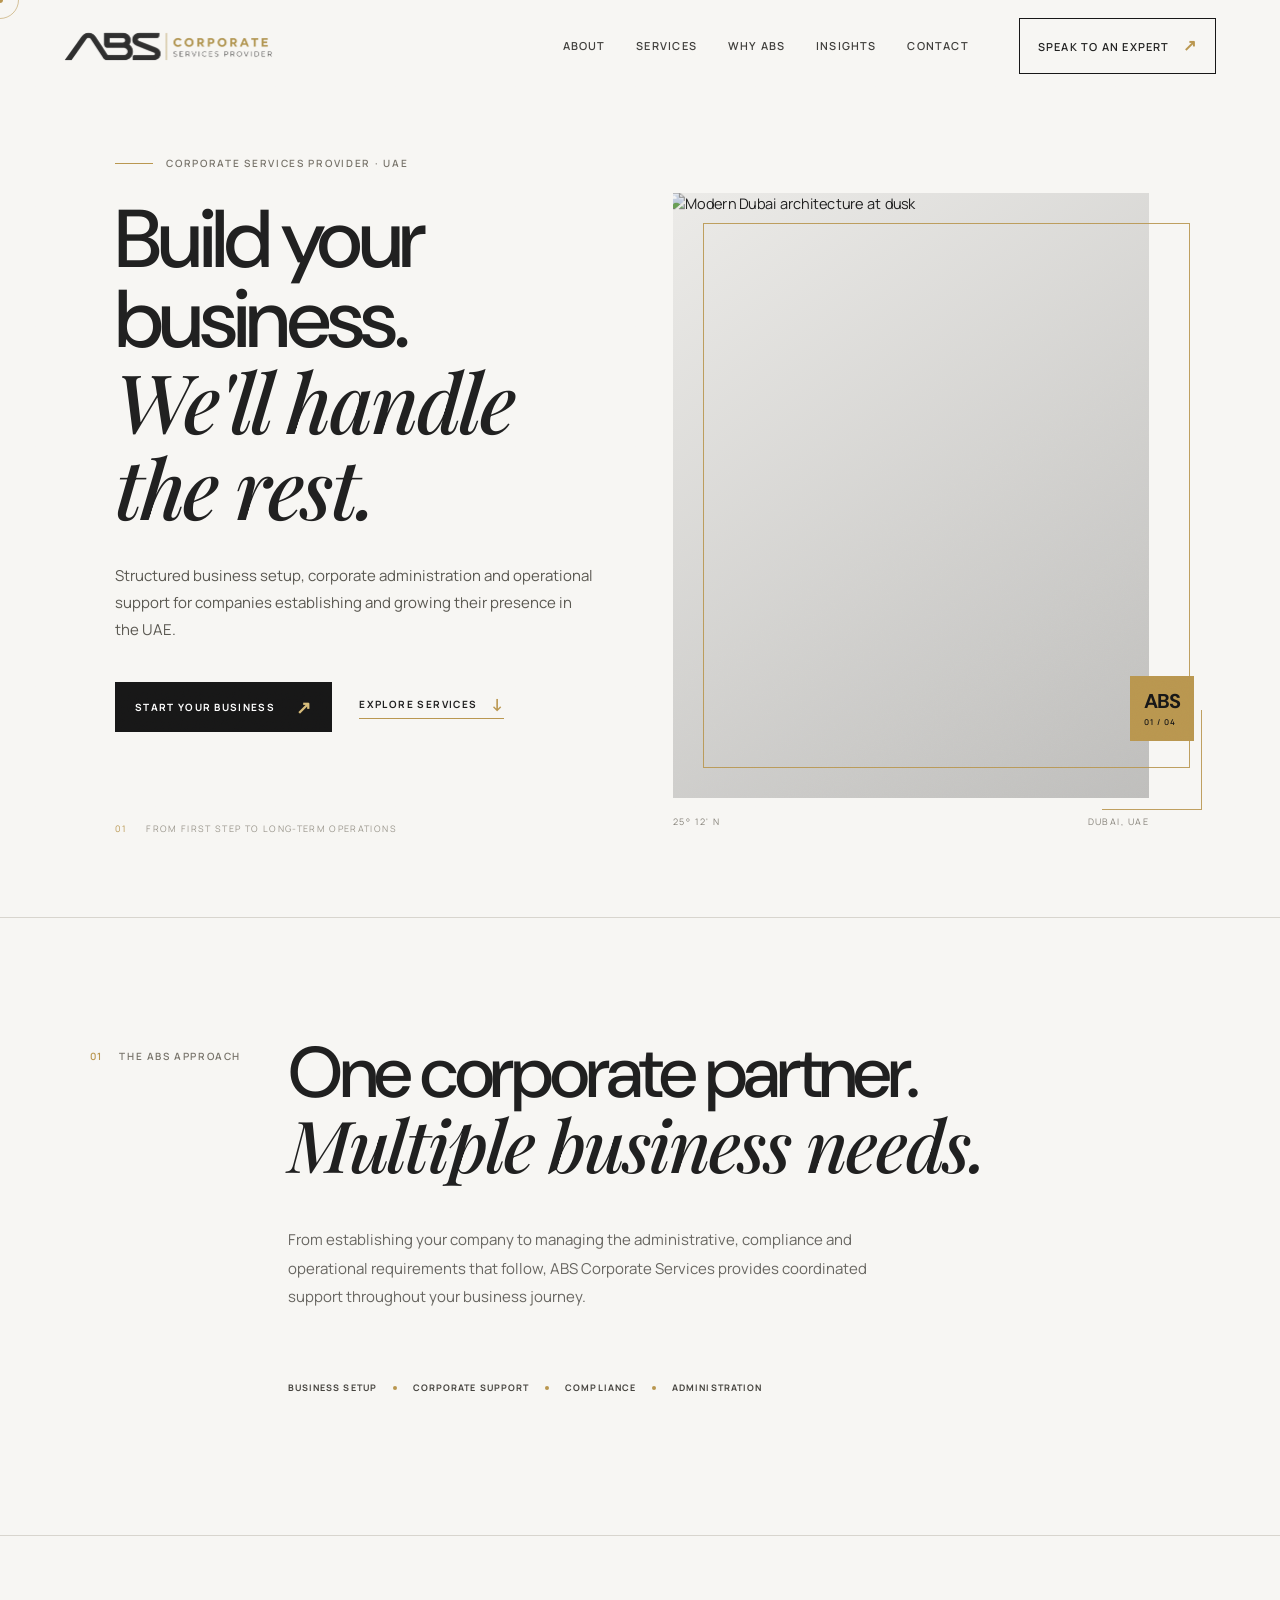
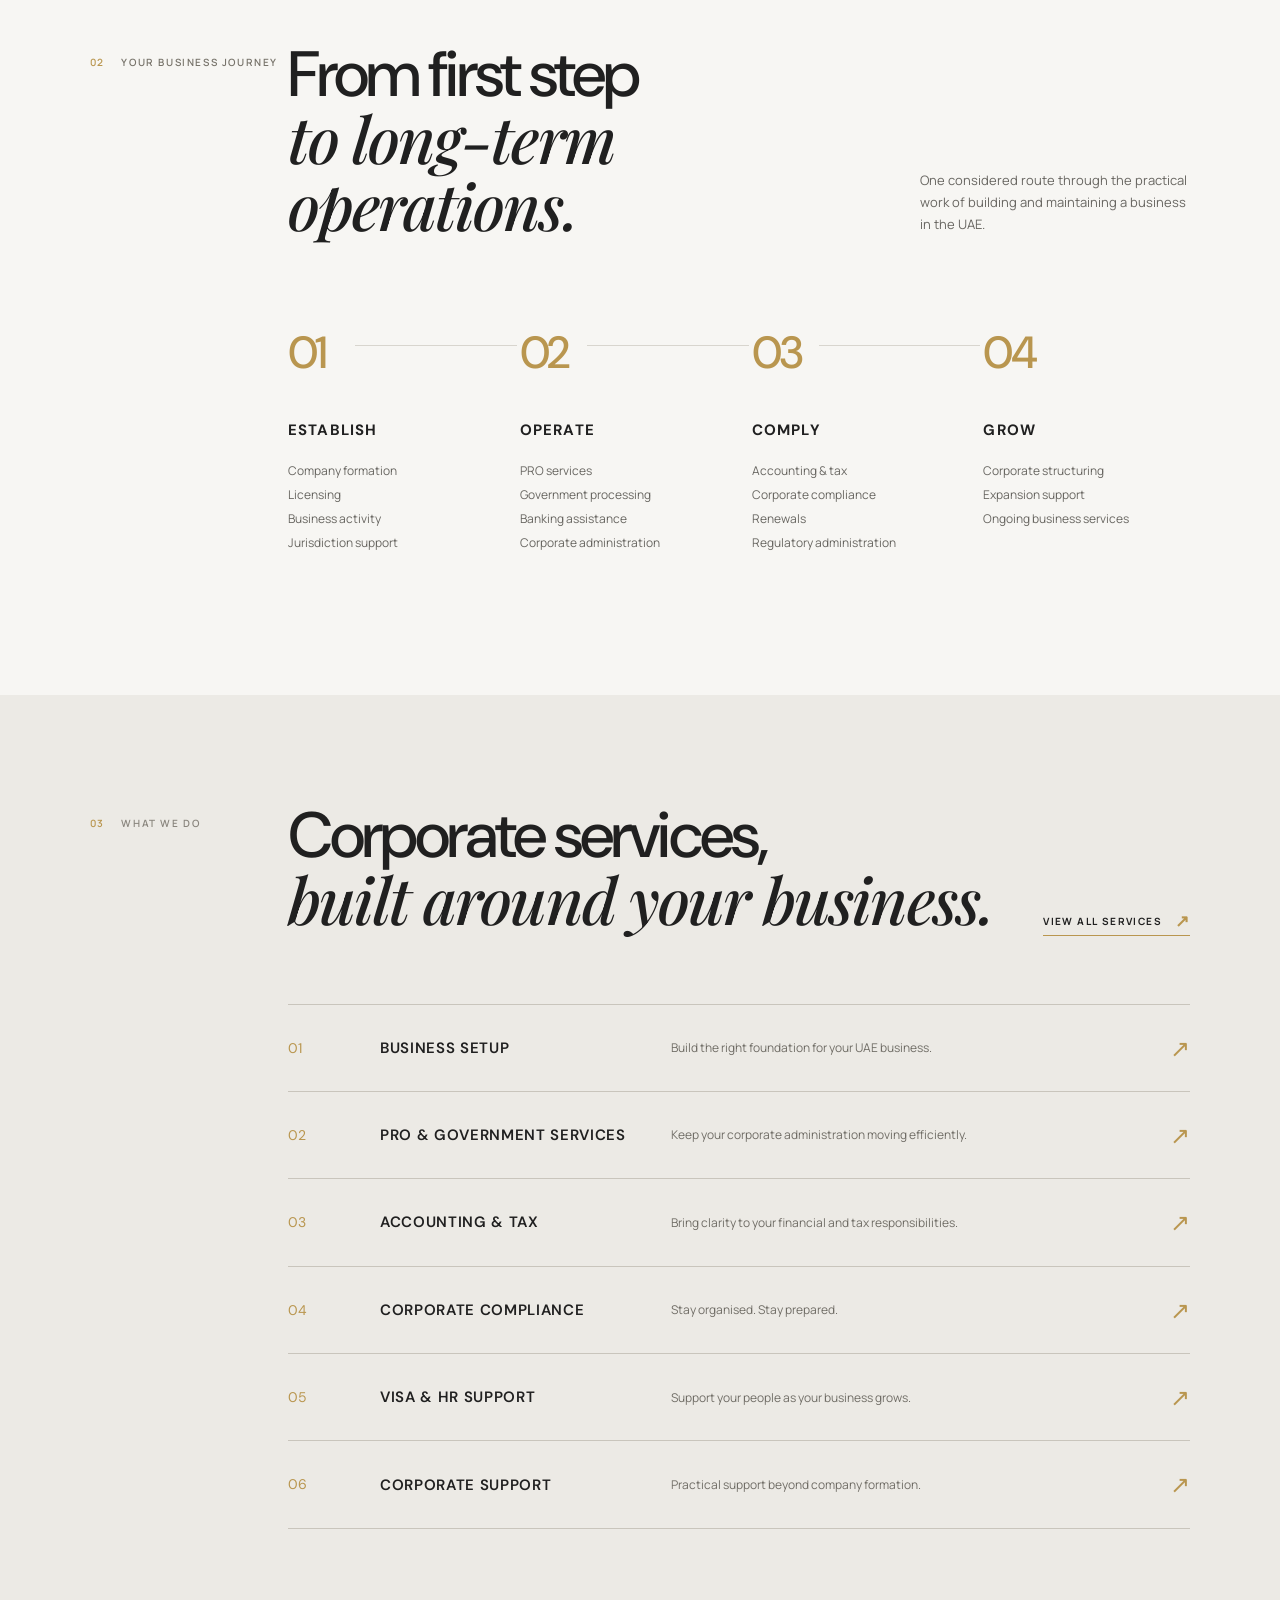
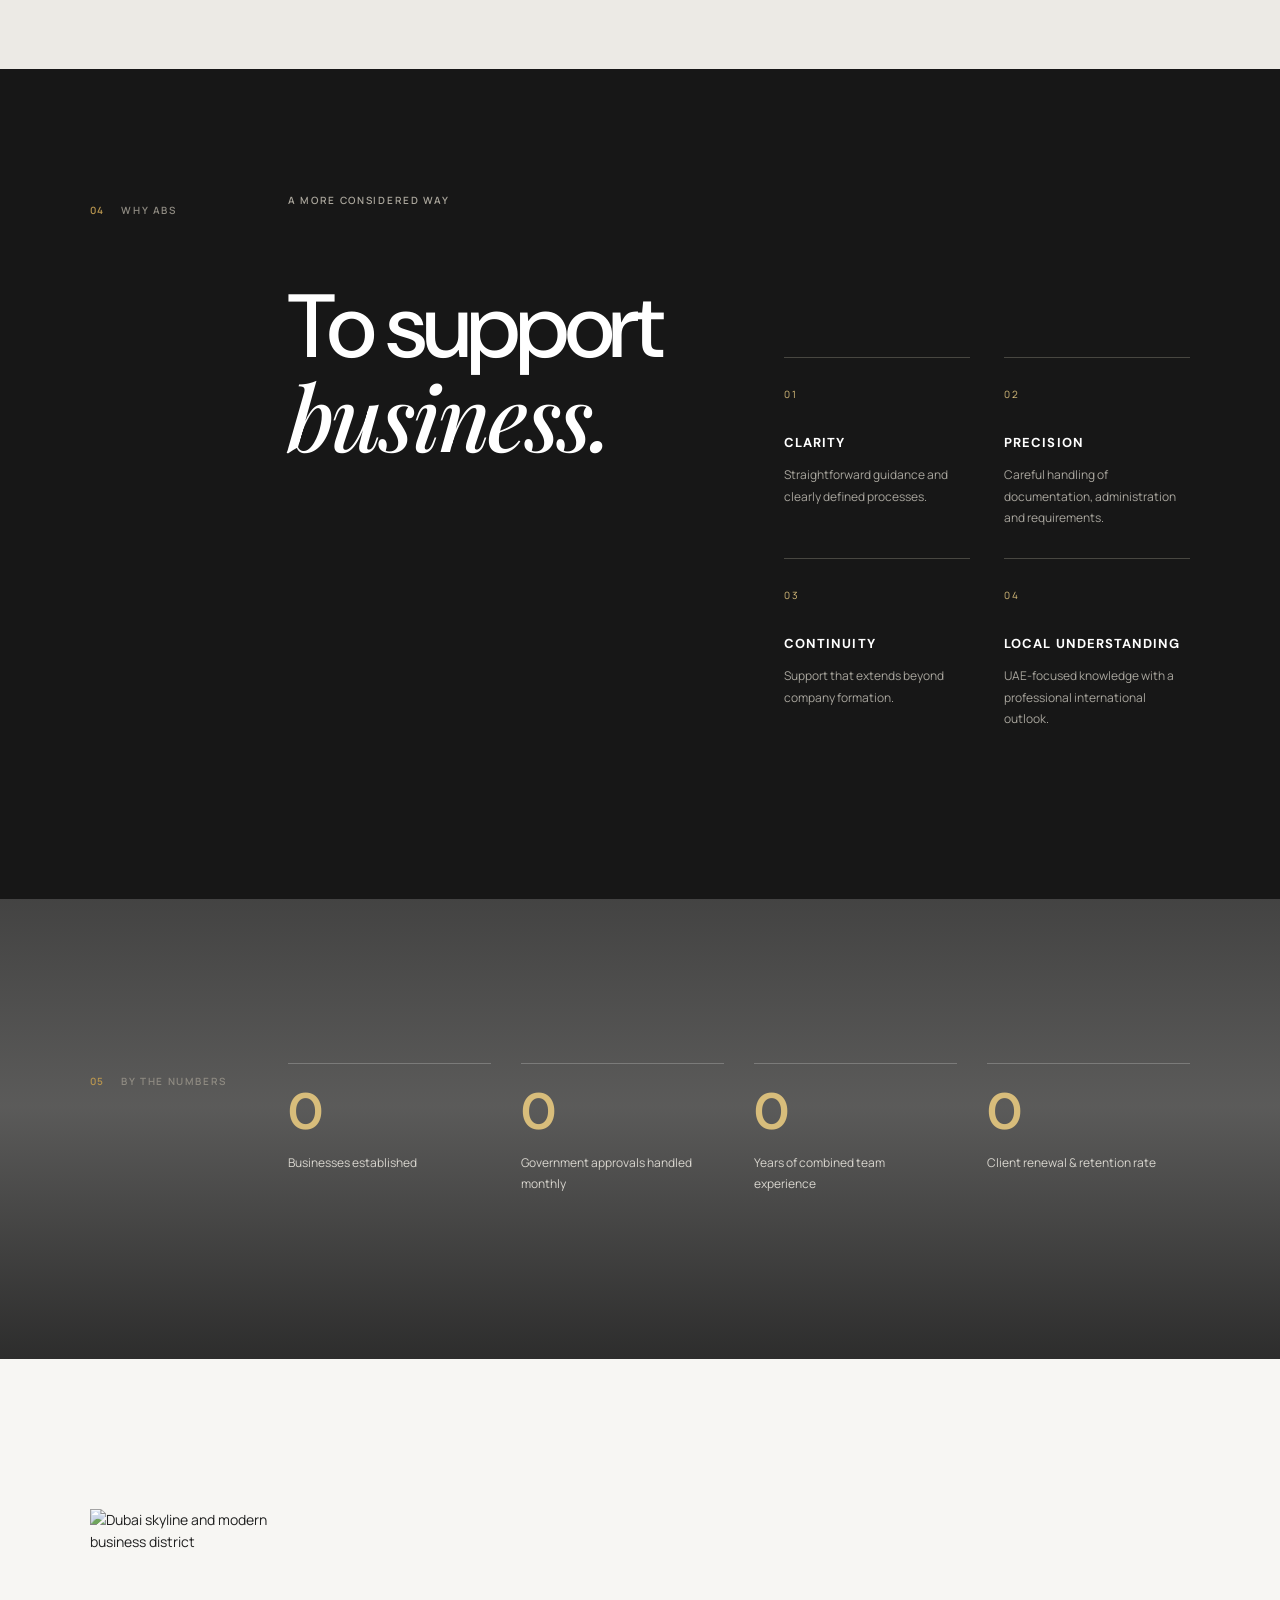
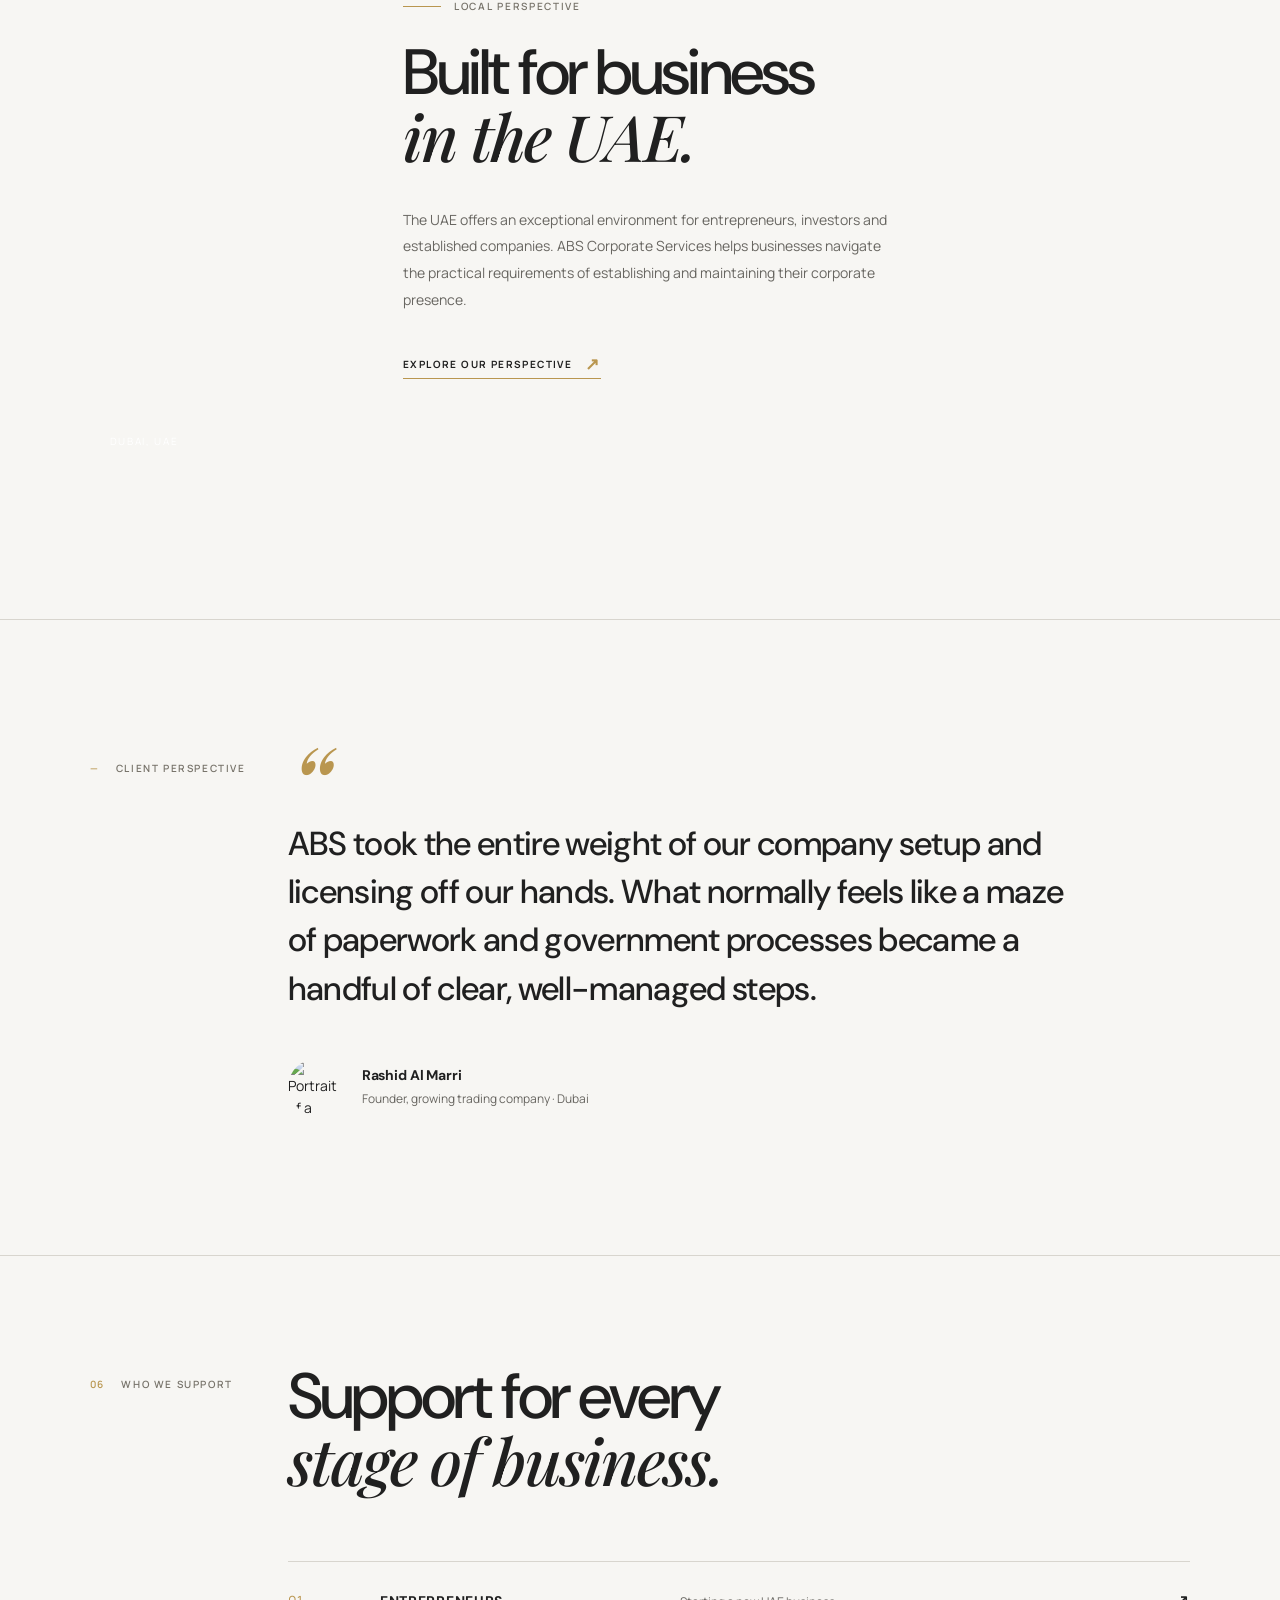
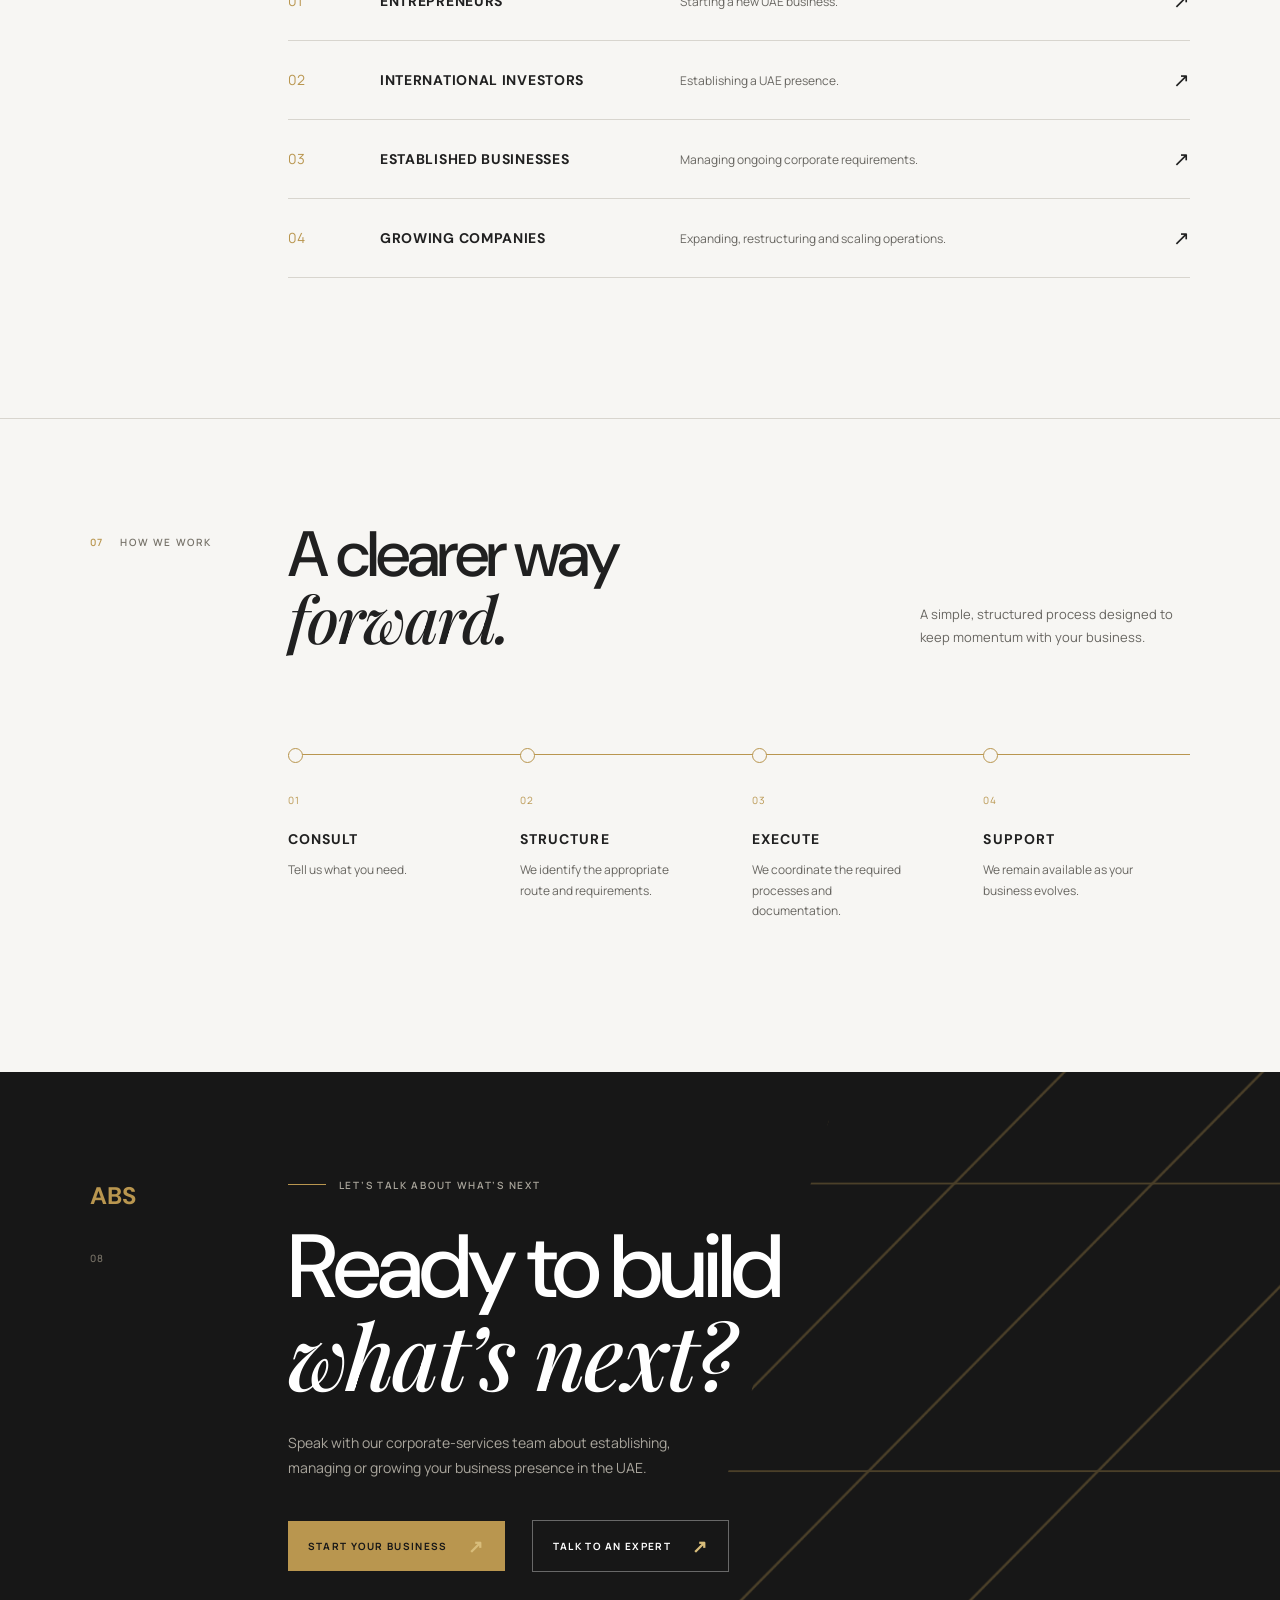
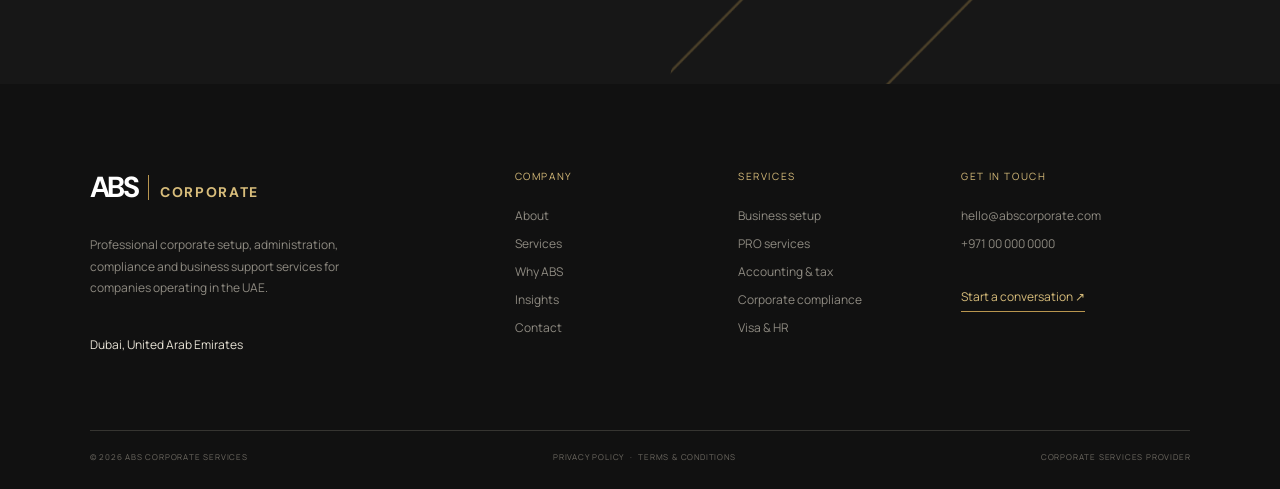
==== index.html @ 228f483f "first commit" ====
<!doctype html>
<html lang="en">
<head>
  <meta charset="UTF-8" />
  <meta name="viewport" content="width=device-width, initial-scale=1.0" />
  <meta name="description" content="ABS Corporate Services provides structured business setup, administration, compliance and operational support for companies in the UAE." />
  <title>ABS Corporate Services | The business behind the business</title>
  <link rel="preconnect" href="https://fonts.googleapis.com" />
  <link rel="preconnect" href="https://fonts.gstatic.com" crossorigin />
  <link href="https://fonts.googleapis.com/css2?family=DM+Sans:wght@400;500;600;700&family=Manrope:wght@400;500;600;700&family=Playfair+Display:ital,wght@0,500;0,600;1,500&display=swap" rel="stylesheet" />
  <link rel="stylesheet" href="style.css" />
</head>
<body>
  <div class="noise-overlay" aria-hidden="true"></div>
  <div class="cursor-dot" aria-hidden="true"></div>
  <div class="cursor-ring" aria-hidden="true"></div>
  <div class="service-preview" aria-hidden="true"><img alt="" /></div>

  <header class="site-header" id="site-header">
    <a class="brand" href="#top" aria-label="ABS Corporate Services home">
      <img src="abslogo.png" alt="ABS Corporate Services" />
    </a>
    <nav class="desktop-nav" aria-label="Main navigation">
      <a href="#about">About</a>
      <a href="#services">Services</a>
      <a href="#why-abs">Why ABS</a>
      <a href="#insights">Insights</a>
      <a href="#contact">Contact</a>
    </nav>
    <a class="header-cta" href="#contact">Speak to an expert <span aria-hidden="true">↗</span></a>
    <button class="menu-toggle" type="button" aria-label="Open menu" aria-expanded="false">
      <span></span><span></span>
    </button>
    <div class="mobile-menu">
      <a href="#about">About</a>
      <a href="#services">Services</a>
      <a href="#why-abs">Why ABS</a>
      <a href="#insights">Insights</a>
      <a href="#contact">Contact</a>
    </div>
  </header>

  <main id="top">
    <section class="hero section-grid">
      <div class="hero-copy reveal-up">
        <p class="eyebrow"><span class="eyebrow-line"></span> Corporate services provider · UAE</p>
        <h1><span class="line"><span class="line-inner">Build your business.</span></span><br /><span class="line"><span class="line-inner"><em>We'll handle the rest.</em></span></span></h1>
        <p class="hero-intro">Structured business setup, corporate administration and operational support for companies establishing and growing their presence in the UAE.</p>
        <div class="hero-actions">
          <a class="button button-dark" href="#contact">Start your business <span>↗</span></a>
          <a class="text-link" href="#services">Explore services <span>↓</span></a>
        </div>
        <div class="hero-footnote"><span>01</span> From first step to long-term operations</div>
      </div>
      <div class="hero-visual reveal-image">
        <div class="hero-image-wrap" data-parallax>
          <img src="https://images.unsplash.com/photo-1512453979798-5ea266f8880c?auto=format&fit=crop&w=1500&q=85" alt="Modern Dubai architecture at dusk" />
        </div>
        <div class="image-caption"><span>25° 12' N</span><span>Dubai, UAE</span></div>
        <div class="hero-line hero-line-one"></div>
        <div class="hero-line hero-line-two"></div>
        <div class="hero-stamp">ABS<br /><span>01 / 04</span></div>
      </div>
    </section>

    <section class="intro-strip section-grid" id="about">
      <div class="section-label reveal-up"><span>01</span> The ABS approach</div>
      <div class="intro-content">
        <h2 class="reveal-up">One corporate partner.<br /><em>Multiple business needs.</em></h2>
        <p class="reveal-up">From establishing your company to managing the administrative, compliance and operational requirements that follow, ABS Corporate Services provides coordinated support throughout your business journey.</p>
        <div class="category-list reveal-up">
          <span>Business setup</span><i></i><span>Corporate support</span><i></i><span>Compliance</span><i></i><span>Administration</span>
        </div>
      </div>
    </section>

    <section class="journey section-grid">
      <div class="section-label reveal-up"><span>02</span> Your business journey</div>
      <div class="journey-content">
        <div class="section-heading-row reveal-up">
          <h2>From first step<br /><em>to long-term operations.</em></h2>
          <p>One considered route through the practical work of building and maintaining a business in the UAE.</p>
        </div>
        <div class="journey-track">
          <article class="journey-step reveal-up"><div class="step-number">01</div><div class="step-line"></div><h3>Establish</h3><p>Company formation<br />Licensing<br />Business activity<br />Jurisdiction support</p></article>
          <article class="journey-step reveal-up"><div class="step-number">02</div><div class="step-line"></div><h3>Operate</h3><p>PRO services<br />Government processing<br />Banking assistance<br />Corporate administration</p></article>
          <article class="journey-step reveal-up"><div class="step-number">03</div><div class="step-line"></div><h3>Comply</h3><p>Accounting &amp; tax<br />Corporate compliance<br />Renewals<br />Regulatory administration</p></article>
          <article class="journey-step reveal-up"><div class="step-number">04</div><div class="step-line"></div><h3>Grow</h3><p>Corporate structuring<br />Expansion support<br />Ongoing business services</p></article>
        </div>
      </div>
    </section>

    <section class="services section-grid" id="services">
      <div class="section-label reveal-up"><span>03</span> What we do</div>
      <div class="services-content">
        <div class="section-heading-row reveal-up">
          <h2>Corporate services,<br /><em>built around your business.</em></h2>
          <a class="text-link" href="#contact">View all services <span>↗</span></a>
        </div>
        <div class="service-list">
          <a class="service-row reveal-up" href="#contact" data-preview-image="https://images.unsplash.com/photo-1497366216548-37526070297c?auto=format&fit=crop&w=600&q=80"><span class="service-index">01</span><span class="service-name">Business setup</span><span class="service-description">Build the right foundation for your UAE business.</span><span class="service-arrow">↗</span></a>
          <a class="service-row reveal-up" href="#contact" data-preview-image="https://images.unsplash.com/photo-1560250097-0b93528c311a?auto=format&fit=crop&w=600&q=80"><span class="service-index">02</span><span class="service-name">PRO &amp; government services</span><span class="service-description">Keep your corporate administration moving efficiently.</span><span class="service-arrow">↗</span></a>
          <a class="service-row reveal-up" href="#contact" data-preview-image="https://images.unsplash.com/photo-1454165804606-c3d57bc86b40?auto=format&fit=crop&w=600&q=80"><span class="service-index">03</span><span class="service-name">Accounting &amp; tax</span><span class="service-description">Bring clarity to your financial and tax responsibilities.</span><span class="service-arrow">↗</span></a>
          <a class="service-row reveal-up" href="#contact" data-preview-image="https://images.unsplash.com/photo-1486406146926-c627a92ad1ab?auto=format&fit=crop&w=600&q=80"><span class="service-index">04</span><span class="service-name">Corporate compliance</span><span class="service-description">Stay organised. Stay prepared.</span><span class="service-arrow">↗</span></a>
          <a class="service-row reveal-up" href="#contact" data-preview-image="https://images.unsplash.com/photo-1522071820081-009f0129c71c?auto=format&fit=crop&w=600&q=80"><span class="service-index">05</span><span class="service-name">Visa &amp; HR support</span><span class="service-description">Support your people as your business grows.</span><span class="service-arrow">↗</span></a>
          <a class="service-row reveal-up" href="#contact" data-preview-image="https://images.unsplash.com/photo-1521791136064-7986c2920216?auto=format&fit=crop&w=600&q=80"><span class="service-index">06</span><span class="service-name">Corporate support</span><span class="service-description">Practical support beyond company formation.</span><span class="service-arrow">↗</span></a>
        </div>
      </div>
    </section>

    <section class="why-section section-grid" id="why-abs">
      <div class="section-label section-label-light reveal-up"><span>04</span> Why ABS</div>
      <div class="why-content">
        <div class="why-heading reveal-up"><p class="eyebrow eyebrow-light">A more considered way</p><h2>To support<br /><em>business.</em></h2></div>
        <div class="principles-grid">
          <article class="principle reveal-up"><span>01</span><h3>Clarity</h3><p>Straightforward guidance and clearly defined processes.</p></article>
          <article class="principle reveal-up"><span>02</span><h3>Precision</h3><p>Careful handling of documentation, administration and requirements.</p></article>
          <article class="principle reveal-up"><span>03</span><h3>Continuity</h3><p>Support that extends beyond company formation.</p></article>
          <article class="principle reveal-up"><span>04</span><h3>Local understanding</h3><p>UAE-focused knowledge with a professional international outlook.</p></article>
        </div>
      </div>
    </section>

    <section class="stats-section">
      <div class="stats-bg" data-parallax><img src="https://images.unsplash.com/photo-1568992687947-868a62a9f521?auto=format&fit=crop&w=1800&q=80" alt="" /></div>
      <div class="stats-overlay"></div>
      <div class="stats-content section-grid">
        <div class="section-label section-label-light reveal-up"><span>05</span> By the numbers</div>
        <div class="stats-grid">
          <div class="stat reveal-up"><span class="stat-number" data-count-to="150" data-suffix="+">0</span><p>Businesses established</p></div>
          <div class="stat reveal-up"><span class="stat-number" data-count-to="25" data-suffix="+">0</span><p>Government approvals handled monthly</p></div>
          <div class="stat reveal-up"><span class="stat-number" data-count-to="10" data-suffix="+">0</span><p>Years of combined team experience</p></div>
          <div class="stat reveal-up"><span class="stat-number" data-count-to="98" data-suffix="%">0</span><p>Client renewal &amp; retention rate</p></div>
        </div>
      </div>
    </section>

    <section class="uae-section section-grid" id="insights">
      <div class="uae-image reveal-image" data-parallax><img src="https://images.unsplash.com/photo-1518684079-3c830dcef090?auto=format&fit=crop&w=1400&q=85" alt="Dubai skyline and modern business district" /><span class="image-location">DUBAI, UAE</span></div>
      <div class="uae-copy reveal-up"><p class="eyebrow"><span class="eyebrow-line"></span> Local perspective</p><h2>Built for business<br /><em>in the UAE.</em></h2><p>The UAE offers an exceptional environment for entrepreneurs, investors and established companies. ABS Corporate Services helps businesses navigate the practical requirements of establishing and maintaining their corporate presence.</p><a class="text-link" href="#contact">Explore our perspective <span>↗</span></a></div>
    </section>

    <section class="testimonial-section section-grid">
      <div class="section-label reveal-up"><span>—</span> Client perspective</div>
      <div class="testimonial-content reveal-up">
        <span class="testimonial-mark">“</span>
        <p class="testimonial-quote">ABS took the entire weight of our company setup and licensing off our hands. What normally feels like a maze of paperwork and government processes became a handful of clear, well-managed steps.</p>
        <div class="testimonial-person">
          <img src="https://images.unsplash.com/photo-1519085360753-af0119f7cbe7?auto=format&fit=crop&w=200&q=85" alt="Portrait of a satisfied ABS client" />
          <div><strong>Rashid Al Marri</strong><span>Founder, growing trading company · Dubai</span></div>
        </div>
      </div>
    </section>

    <section class="audience section-grid">
      <div class="section-label reveal-up"><span>06</span> Who we support</div>
      <div class="audience-content"><div class="section-heading-row reveal-up"><h2>Support for every<br /><em>stage of business.</em></h2></div><div class="audience-list"><a class="audience-row reveal-up" href="#contact"><span>01</span><strong>Entrepreneurs</strong><small>Starting a new UAE business.</small><b>↗</b></a><a class="audience-row reveal-up" href="#contact"><span>02</span><strong>International investors</strong><small>Establishing a UAE presence.</small><b>↗</b></a><a class="audience-row reveal-up" href="#contact"><span>03</span><strong>Established businesses</strong><small>Managing ongoing corporate requirements.</small><b>↗</b></a><a class="audience-row reveal-up" href="#contact"><span>04</span><strong>Growing companies</strong><small>Expanding, restructuring and scaling operations.</small><b>↗</b></a></div></div>
    </section>

    <section class="process section-grid"><div class="section-label reveal-up"><span>07</span> How we work</div><div class="process-content"><div class="section-heading-row reveal-up"><h2>A clearer way<br /><em>forward.</em></h2><p>A simple, structured process designed to keep momentum with your business.</p></div><div class="process-track"><div class="process-line"></div><article class="process-step reveal-up"><span>01</span><h3>Consult</h3><p>Tell us what you need.</p></article><article class="process-step reveal-up"><span>02</span><h3>Structure</h3><p>We identify the appropriate route and requirements.</p></article><article class="process-step reveal-up"><span>03</span><h3>Execute</h3><p>We coordinate the required processes and documentation.</p></article><article class="process-step reveal-up"><span>04</span><h3>Support</h3><p>We remain available as your business evolves.</p></article></div></div></section>

    <section class="contact-section section-grid" id="contact"><div class="contact-marker reveal-up">ABS<span>08</span></div><div class="contact-content reveal-up"><p class="eyebrow eyebrow-light"><span class="eyebrow-line"></span> Let’s talk about what’s next</p><h2>Ready to build<br /><em>what’s next?</em></h2><p>Speak with our corporate-services team about establishing, managing or growing your business presence in the UAE.</p><div class="hero-actions"><a class="button button-gold" href="mailto:hello@abscorporate.com">Start your business <span>↗</span></a><a class="button button-outline" href="mailto:hello@abscorporate.com">Talk to an expert <span>↗</span></a></div></div><div class="contact-architecture"></div></section>
  </main>

  <footer class="site-footer"><div class="footer-top"><div class="footer-brand"><div class="footer-logo">ABS <span></span> <b>CORPORATE</b></div><p>Professional corporate setup, administration, compliance and business support services for companies operating in the UAE.</p><p class="footer-address">Dubai, United Arab Emirates</p></div><div class="footer-column"><p class="footer-heading">Company</p><a href="#about">About</a><a href="#services">Services</a><a href="#why-abs">Why ABS</a><a href="#insights">Insights</a><a href="#contact">Contact</a></div><div class="footer-column"><p class="footer-heading">Services</p><a href="#services">Business setup</a><a href="#services">PRO services</a><a href="#services">Accounting &amp; tax</a><a href="#services">Corporate compliance</a><a href="#services">Visa &amp; HR</a></div><div class="footer-column footer-contact"><p class="footer-heading">Get in touch</p><a href="mailto:hello@abscorporate.com">hello@abscorporate.com</a><a href="tel:+971000000000">+971 00 000 0000</a><a class="footer-small-link" href="#contact">Start a conversation ↗</a></div></div><div class="footer-bottom"><span>© 2026 ABS Corporate Services</span><span>Privacy policy &nbsp;·&nbsp; Terms &amp; conditions</span><span>Corporate services provider</span></div></footer>

  <script src="https://cdn.jsdelivr.net/npm/@studio-freight/lenis@1.0.42/dist/lenis.min.js"></script>
  <script src="https://cdn.jsdelivr.net/npm/gsap@3.12.5/dist/gsap.min.js"></script>
  <script src="https://cdn.jsdelivr.net/npm/gsap@3.12.5/dist/ScrollTrigger.min.js"></script>
  <script src="script.js"></script>
</body>
</html>
---- style.css ----
@import url('https://fonts.googleapis.com/css2?family=DM+Sans:wght@400;500;600;700&family=Manrope:wght@400;500;600;700&family=Playfair+Display:ital,wght@0,500;0,600;1,500&display=swap');

:root { --charcoal: #171717; --ink: #202020; --muted: #686661; --gold: #b9964f; --gold-light: #d8bd7b; --paper: #f7f6f3; --line: #d8d5ce; --white: #fff; --sans: 'Manrope', sans-serif; --display: 'DM Sans', sans-serif; --serif: 'Playfair Display', serif; }
* { box-sizing: border-box; }
html { scroll-behavior: smooth; }
body { margin: 0; background: var(--paper); color: var(--ink); font-family: var(--sans); font-size: 14px; line-height: 1.6; }
body.has-custom-cursor { cursor: none; }
a { color: inherit; text-decoration: none; }

/* --- Premium finish: grain, custom cursor, magnetic + line-reveal utilities --- */
.noise-overlay { position: fixed; inset: 0; z-index: 9997; pointer-events: none; opacity: .045; mix-blend-mode: overlay; background-image: url("data:image/svg+xml,%3Csvg xmlns='http://www.w3.org/2000/svg' width='120' height='120'%3E%3Cfilter id='n'%3E%3CfeTurbulence type='fractalNoise' baseFrequency='0.85' numOctaves='2' stitchTiles='stitch'/%3E%3C/filter%3E%3Crect width='100%25' height='100%25' filter='url(%23n)'/%3E%3C/svg%3E"); }
.cursor-dot, .cursor-ring { position: fixed; top: 0; left: 0; z-index: 9999; pointer-events: none; border-radius: 50%; transform: translate(-50%, -50%); will-change: transform; }
.cursor-dot { width: 6px; height: 6px; background: var(--gold); transition: opacity .2s; }
.cursor-ring { width: 38px; height: 38px; border: 1px solid rgba(185,150,79,.55); transition: width .25s ease, height .25s ease, border-color .25s ease, background .25s ease, opacity .2s; }
.cursor-ring.is-active { width: 64px; height: 64px; background: rgba(185,150,79,.08); border-color: var(--gold); }
.cursor-ring.is-hidden, .cursor-dot.is-hidden { opacity: 0; }
@media (pointer: coarse), (hover: none) { .cursor-dot, .cursor-ring, .noise-overlay { display: none; } }
.line { display: inline-block; overflow: hidden; vertical-align: top; }
.line-inner { display: inline-block; will-change: transform; }
.service-preview { position: fixed; top: 0; left: 0; z-index: 9998; width: 220px; height: 150px; pointer-events: none; opacity: 0; transform: translate(-50%, -50%) scale(.85); overflow: hidden; box-shadow: 0 25px 60px rgba(0,0,0,.35); }
.service-preview img { width: 100%; height: 100%; object-fit: cover; filter: saturate(.7); }
@media (pointer: coarse), (hover: none) { .service-preview { display: none; } }
.site-header { position: fixed; z-index: 20; top: 0; left: 0; width: 100%; height: 92px; padding: 0 clamp(24px, 5vw, 78px); display: flex; align-items: center; gap: 50px; transition: .35s ease; }
.site-header.scrolled { height: 72px; background: rgba(247,246,243,.92); box-shadow: 0 1px 0 rgba(23,23,23,.08); backdrop-filter: blur(14px); }
.brand { width: 210px; flex: 0 0 auto; line-height: 0; }.brand img { width: 100%; height: auto; display: block; }
.desktop-nav { display: flex; gap: clamp(20px, 2.4vw, 38px); margin-left: auto; }.desktop-nav a, .header-cta { font-size: 11px; text-transform: uppercase; letter-spacing: .11em; font-weight: 600; }.desktop-nav a { color: #3f3e3b; transition: color .2s ease; }.desktop-nav a:hover { color: var(--gold); }
.header-cta { padding: 14px 18px; border: 1px solid var(--charcoal); white-space: nowrap; transition: background .25s, color .25s; }.header-cta span { color: var(--gold); font-size: 16px; margin-left: 10px; }.header-cta:hover { background: var(--charcoal); color: var(--white); }
.menu-toggle, .mobile-menu { display: none; }
.section-grid { display: grid; grid-template-columns: minmax(180px, 18%) 1fr; padding: 0 clamp(24px, 7vw, 120px); }.section-label { padding-top: 10px; text-transform: uppercase; letter-spacing: .16em; font-size: 10px; color: #77736a; font-weight: 600; }.section-label span { color: var(--gold); margin-right: 13px; }.eyebrow { display: flex; align-items: center; gap: 13px; color: #77736a; text-transform: uppercase; font-size: 10px; font-weight: 600; letter-spacing: .17em; }.eyebrow-line { display: inline-block; width: 38px; height: 1px; background: var(--gold); }.eyebrow-light { color: #aaa69c; }
h1, h2, h3, p { margin-top: 0; } h1, h2 { font-family: var(--display); font-weight: 500; letter-spacing: -.045em; line-height: .98; } h1 { font-size: clamp(50px, 6.4vw, 94px); margin: 28px 0 30px; max-width: 830px; } h2 { font-size: clamp(42px, 5vw, 74px); margin-bottom: 25px; } h1 em, h2 em { font-family: var(--serif); font-weight: 500; letter-spacing: -.03em; } h3 { font-family: var(--display); }
.hero { min-height: 790px; padding-top: 155px; padding-bottom: 80px; grid-template-columns: minmax(390px, 46%) 1fr; gap: clamp(30px, 6vw, 100px); align-items: center; overflow: hidden; }.hero-copy { padding-left: clamp(0px, 2vw, 30px); }.hero-intro { max-width: 500px; color: #595750; font-size: 15px; line-height: 1.8; }.hero-actions { display: flex; align-items: center; gap: 27px; margin-top: 39px; }.button { display: inline-flex; align-items: center; gap: 21px; padding: 17px 20px; text-transform: uppercase; font-size: 10px; letter-spacing: .13em; font-weight: 700; transition: .3s; }.button span { font-size: 18px; line-height: 10px; color: var(--gold-light); }.button-dark { background: var(--charcoal); color: var(--white); }.button-dark:hover { background: var(--gold); }.button-gold { background: var(--gold); color: var(--charcoal); }.button-gold:hover { background: var(--white); }.button-outline { border: 1px solid rgba(255,255,255,.35); color: var(--white); }.button-outline:hover { border-color: var(--gold); color: var(--gold-light); }.text-link { display: inline-flex; align-items: center; gap: 13px; text-transform: uppercase; letter-spacing: .14em; font-size: 10px; font-weight: 700; border-bottom: 1px solid var(--gold); padding-bottom: 6px; }.text-link span { color: var(--gold); font-size: 17px; line-height: 10px; transition: transform .3s; }.text-link:hover span { transform: translate(3px, -3px); }.hero-footnote { margin-top: 90px; text-transform: uppercase; letter-spacing: .15em; font-size: 9px; color: #9a968c; }.hero-footnote span { color: var(--gold); margin-right: 16px; }
.hero-visual { height: 605px; position: relative; }.hero-image-wrap { position: absolute; inset: 0 8% 0 0; overflow: hidden; }.hero-image-wrap img { width: 100%; height: 116%; object-fit: cover; filter: saturate(.65); transform: scale(1.04); }.hero-image-wrap:after { content:''; position:absolute; inset:0; background: linear-gradient(145deg, rgba(23,23,23,.05), rgba(23,23,23,.25)); }.image-caption { position: absolute; bottom: -31px; left: 0; right: 8%; display: flex; justify-content: space-between; color: #858178; font-size: 9px; letter-spacing: .16em; text-transform: uppercase; }.hero-line { position: absolute; z-index: 1; border: 1px solid var(--gold); opacity: .9; }.hero-line-one { inset: 30px 0 30px 30px; }.hero-line-two { width: 100px; height: 100px; right: -12px; bottom: -12px; border-left: 0; border-top: 0; }.hero-stamp { position: absolute; bottom: 57px; right: -4px; background: var(--gold); color: var(--charcoal); padding: 17px 14px 14px; font-family: var(--display); font-size: 20px; font-weight: 700; line-height: .85; letter-spacing: -.04em; }.hero-stamp span { font-family: var(--sans); font-size: 8px; letter-spacing: .12em; font-weight: 600; }
.intro-strip { border-top: 1px solid var(--line); padding-top: 120px; padding-bottom: 140px; }.intro-content { max-width: 960px; }.intro-content h2 { font-size: clamp(45px, 5.6vw, 82px); }.intro-content > p { max-width: 610px; color: var(--muted); font-size: 15px; line-height: 1.9; margin-top: 42px; }.category-list { display: flex; align-items: center; flex-wrap: wrap; gap: 16px; margin-top: 69px; color: #45433e; text-transform: uppercase; letter-spacing: .12em; font-size: 9px; font-weight: 700; }.category-list i { width: 4px; height: 4px; background: var(--gold); border-radius: 50%; display: inline-block; }
.journey { border-top: 1px solid var(--line); padding-top: 108px; padding-bottom: 140px; }.journey-content, .services-content, .audience-content, .process-content { min-width: 0; }.section-heading-row { display: flex; justify-content: space-between; align-items: flex-end; gap: 35px; }.section-heading-row h2 { margin: 0; }.section-heading-row p { color: var(--muted); max-width: 270px; font-size: 13px; line-height: 1.7; margin-bottom: 7px; }.journey-track { display: grid; grid-template-columns: repeat(4, 1fr); gap: 25px; margin-top: 75px; }.journey-step { position: relative; padding-right: 24px; }.step-number { color: var(--gold); font-family: var(--display); font-size: 45px; letter-spacing: -.05em; font-weight: 500; }.step-line { position: absolute; top: 28px; left: 67px; width: calc(100% - 45px); height: 1px; background: var(--line); }.journey-step:last-child .step-line { display: none; }.journey-step h3 { text-transform: uppercase; font-size: 15px; letter-spacing: .08em; margin: 29px 0 17px; }.journey-step p { color: var(--muted); font-size: 12px; line-height: 2; margin: 0; }
.services { background: #eceae5; padding-top: 110px; padding-bottom: 140px; }.services .section-label { color: #89857d; }.services-content .section-heading-row { margin-bottom: 68px; }.service-list { border-top: 1px solid #c9c5bc; }.service-row { display: grid; grid-template-columns: 8% 30% 1fr 35px; align-items: center; gap: 20px; border-bottom: 1px solid #c9c5bc; padding: 24px 0; transition: .4s; }.service-row:hover { padding-left: 17px; background: rgba(255,255,255,.5); }.service-index { color: var(--gold); font-family: var(--display); font-size: 14px; }.service-name { font-family: var(--display); text-transform: uppercase; font-size: 15px; letter-spacing: .045em; font-weight: 600; }.service-description { color: #706d66; font-size: 12px; }.service-arrow { color: var(--gold); font-size: 24px; text-align: right; transition: transform .3s; }.service-row:hover .service-arrow { transform: translate(5px, -5px); }
.why-section { background: var(--charcoal); color: var(--white); padding-top: 123px; padding-bottom: 140px; }.section-label-light { color: #8f8b82; }.why-content { display: grid; grid-template-columns: 1fr 1fr; gap: 10%; }.why-heading h2 { font-size: clamp(55px, 7vw, 103px); margin-top: 75px; }.principles-grid { display: grid; grid-template-columns: 1fr 1fr; align-content: end; gap: 0 34px; padding-top: 165px; }.principle { padding: 24px 0 29px; border-top: 1px solid #484741; }.principle span { color: var(--gold-light); font-size: 10px; letter-spacing: .15em; }.principle h3 { text-transform: uppercase; font-size: 13px; letter-spacing: .08em; margin: 29px 0 10px; }.principle p { color: #a8a59d; font-size: 12px; line-height: 1.8; margin-bottom: 0; }
.stats-section { position: relative; overflow: hidden; min-height: 460px; display: flex; align-items: center; color: var(--white); }.stats-bg { position: absolute; inset: -8% 0; z-index: 0; }.stats-bg img { width: 100%; height: 100%; object-fit: cover; filter: saturate(.5) brightness(.75); transform: scale(1.15); }.stats-overlay { position: absolute; inset: 0; z-index: 1; background: linear-gradient(180deg, rgba(17,17,17,.78), rgba(17,17,17,.68) 45%, rgba(17,17,17,.88)); }.stats-content { position: relative; z-index: 2; width: 100%; padding-top: 90px; padding-bottom: 90px; }.stats-grid { display: grid; grid-template-columns: repeat(4, 1fr); gap: 30px; }.stat { border-top: 1px solid rgba(255,255,255,.22); padding-top: 22px; }.stat-number { display: block; font-family: var(--display); font-weight: 600; font-size: clamp(38px, 4vw, 58px); letter-spacing: -.04em; color: var(--gold-light); line-height: 1; }.stat p { margin: 16px 0 0; color: #d8d5ce; font-size: 12px; line-height: 1.7; max-width: 190px; }
.testimonial-section { padding-top: 130px; padding-bottom: 140px; border-top: 1px solid var(--line); }.testimonial-content { max-width: 780px; position: relative; }.testimonial-mark { font-family: var(--serif); font-style: italic; font-size: 110px; line-height: .6; color: var(--gold); display: block; margin-bottom: 4px; }.testimonial-quote { font-family: var(--display); font-weight: 500; letter-spacing: -.02em; font-size: clamp(24px, 2.6vw, 34px); line-height: 1.45; color: var(--ink); margin-bottom: 46px; }.testimonial-person { display: flex; align-items: center; gap: 18px; }.testimonial-person img { width: 56px; height: 56px; border-radius: 50%; object-fit: cover; filter: saturate(.75); }.testimonial-person strong { display: block; font-family: var(--display); font-size: 14px; letter-spacing: -.01em; }.testimonial-person span { color: var(--muted); font-size: 12px; }
.uae-section { align-items: center; gap: clamp(50px, 9vw, 140px); padding-top: 150px; padding-bottom: 150px; }.uae-image { position: relative; height: 560px; overflow: hidden; }.uae-image img { width: 100%; height: 118%; object-fit: cover; filter: saturate(.62); }.image-location { position: absolute; bottom: 20px; left: 20px; color: var(--white); font-size: 10px; letter-spacing: .17em; }.uae-copy { max-width: 500px; }.uae-copy h2 { margin: 28px 0 34px; }.uae-copy > p:not(.eyebrow) { color: var(--muted); font-size: 14px; line-height: 1.9; margin-bottom: 39px; }
.audience { border-top: 1px solid var(--line); padding-top: 110px; padding-bottom: 140px; }.audience-content .section-heading-row { margin-bottom: 65px; }.audience-list { border-top: 1px solid var(--line); }.audience-row { display: grid; grid-template-columns: 8% 31% 1fr 35px; gap: 20px; align-items: center; border-bottom: 1px solid var(--line); padding: 23px 0; transition: .3s; }.audience-row:hover { color: var(--gold); padding-left: 14px; }.audience-row span { color: var(--gold); }.audience-row strong { font-family: var(--display); text-transform: uppercase; font-size: 14px; letter-spacing: .05em; }.audience-row small { color: var(--muted); font-size: 12px; }.audience-row b { font-size: 20px; font-weight: 400; text-align: right; }
.process { padding-top: 105px; padding-bottom: 150px; border-top: 1px solid var(--line); }.process-content .section-heading-row { margin-bottom: 85px; }.process-track { display: grid; grid-template-columns: repeat(4, 1fr); gap: 25px; position: relative; }.process-line { position: absolute; left: 0; right: 0; top: 14px; height: 1px; background: var(--gold); transform-origin: left; }.process-step { position: relative; padding-top: 48px; padding-right: 20px; }.process-step:before { content: ''; position: absolute; top: 8px; left: 0; width: 13px; height: 13px; border: 1px solid var(--gold); background: var(--paper); border-radius: 50%; }.process-step span { color: var(--gold); font-size: 10px; letter-spacing: .1em; }.process-step h3 { text-transform: uppercase; letter-spacing: .08em; font-size: 14px; margin: 18px 0 10px; }.process-step p { color: var(--muted); font-size: 12px; line-height: 1.7; margin: 0; max-width: 160px; }
.contact-section { position: relative; overflow: hidden; background: var(--charcoal); color: var(--white); min-height: 540px; padding-top: 105px; padding-bottom: 112px; }.contact-marker { color: var(--gold); font-family: var(--display); font-weight: 700; font-size: 24px; }.contact-marker span { display: block; color: #7d776b; font-family: var(--sans); font-size: 10px; font-weight: 500; margin-top: 35px; letter-spacing: .1em; }.contact-content { position: relative; z-index: 2; max-width: 650px; }.contact-content h2 { font-size: clamp(55px, 7vw, 100px); margin: 30px 0 25px; }.contact-content > p:not(.eyebrow) { color: #aaa69d; max-width: 420px; font-size: 14px; line-height: 1.8; }.contact-architecture { position: absolute; right: -7%; top: 0; width: 48%; height: 100%; opacity: .32; background: linear-gradient(125deg, transparent 0 21%, var(--gold) 21.2% 21.35%, transparent 21.5% 40%, var(--gold) 40.2% 40.35%, transparent 40.5% 62%, var(--gold) 62.2% 62.35%, transparent 62.5%), linear-gradient(180deg, transparent 0 18%, var(--gold) 18.15% 18.3%, transparent 18.45% 65%, var(--gold) 65.15% 65.3%, transparent 65.45%); transform: skewX(-16deg); }
.site-footer { padding: 80px clamp(24px, 7vw, 120px) 25px; background: #111; color: #f5f3ed; }.footer-top { display: grid; grid-template-columns: 2.1fr 1fr 1fr 1.25fr; gap: 40px; padding-bottom: 75px; }.footer-logo { color: var(--white); font-family: var(--display); font-size: 29px; font-weight: 700; letter-spacing: -.08em; }.footer-logo span { display: inline-block; width: 1px; height: 25px; background: var(--gold); vertical-align: -3px; margin: 0 7px; }.footer-logo b { color: var(--gold-light); font-size: 14px; letter-spacing: .12em; }.footer-brand > p { color: #8f8b82; font-size: 12px; max-width: 290px; line-height: 1.8; margin: 24px 0 0; }.footer-address { color: #e7e2d5 !important; margin-top: 35px !important; }.footer-column { display: flex; flex-direction: column; align-items: flex-start; gap: 9px; }.footer-column a { color: #8f8b82; font-size: 12px; transition: color .2s; }.footer-column a:hover { color: var(--gold-light); }.footer-heading { color: var(--gold-light); font-size: 10px; text-transform: uppercase; letter-spacing: .16em; margin: 4px 0 13px; }.footer-small-link { margin-top: 25px; color: var(--gold-light) !important; border-bottom: 1px solid var(--gold); padding-bottom: 5px; }.footer-bottom { border-top: 1px solid #363531; padding-top: 20px; display: flex; justify-content: space-between; color: #6f6b63; text-transform: uppercase; letter-spacing: .1em; font-size: 8px; }
.reveal-up { opacity: 0; transform: translateY(25px); }.reveal-image { opacity: 0; transform: translateX(25px); }
@media (max-width: 900px) { .site-header { gap: 20px; }.brand { width: 185px; }.desktop-nav { gap: 16px; }.desktop-nav a { font-size: 9px; }.header-cta { padding: 11px 12px; font-size: 9px; }.section-grid { grid-template-columns: 125px 1fr; padding-left: 32px; padding-right: 32px; }.hero { min-height: 720px; padding-top: 130px; gap: 35px; grid-template-columns: minmax(330px, 48%) 1fr; }.hero-visual { height: 500px; }.hero-footnote { margin-top: 55px; }.why-content { gap: 35px; }.stats-grid { grid-template-columns: 1fr 1fr; gap: 35px 25px; }.footer-top { grid-template-columns: 1.6fr 1fr 1fr; }.footer-contact { grid-column: 2 / 4; margin-top: 20px; }.footer-bottom { gap: 15px; flex-wrap: wrap; } }
@media (max-width: 650px) { .site-header, .site-header.scrolled { height: 70px; padding: 0 20px; background: rgba(247,246,243,.94); }.brand { width: 160px; }.desktop-nav, .header-cta { display: none; }.menu-toggle { display: flex; flex-direction: column; gap: 6px; margin-left: auto; border: 0; background: transparent; padding: 9px 0 9px 12px; cursor: pointer; }.menu-toggle span { width: 26px; height: 1px; background: var(--charcoal); transition: .25s; }.menu-toggle.is-open span:first-child { transform: translateY(3.5px) rotate(45deg); }.menu-toggle.is-open span:last-child { transform: translateY(-3.5px) rotate(-45deg); }.mobile-menu { position: absolute; top: 70px; left: 0; right: 0; background: var(--paper); border-bottom: 1px solid var(--line); display: flex; flex-direction: column; padding: 10px 20px 22px; transform: translateY(-120%); transition: transform .35s; }.mobile-menu.open { transform: translateY(0); }.mobile-menu a { text-transform: uppercase; letter-spacing: .13em; font-size: 11px; padding: 13px 0; border-bottom: 1px solid var(--line); }.section-grid { display: block; padding-left: 22px; padding-right: 22px; }.section-label { padding-top: 0; margin-bottom: 45px; }.hero { display: flex; flex-direction: column; align-items: stretch; min-height: auto; padding-top: 125px; padding-bottom: 90px; gap: 55px; }.hero-copy { padding: 0; }.hero h1 { font-size: clamp(46px, 13vw, 68px); margin: 22px 0 25px; }.hero-intro { font-size: 14px; }.hero-actions { flex-wrap: wrap; gap: 20px; margin-top: 32px; }.hero-footnote { margin-top: 45px; }.hero-visual { height: 430px; margin: 0 12px; }.image-caption { right: 8%; }.intro-strip, .journey, .services, .why-section, .uae-section, .audience, .process { padding-top: 80px; padding-bottom: 90px; }.intro-content h2, .section-heading-row h2 { font-size: clamp(40px, 11vw, 60px); }.intro-content > p { margin-top: 30px; }.category-list { gap: 11px; margin-top: 45px; line-height: 1.9; }.section-heading-row { display: block; }.section-heading-row p { margin-top: 25px; }.journey-track { grid-template-columns: 1fr 1fr; gap: 45px 20px; margin-top: 50px; }.journey-step { padding-right: 0; }.journey-step:nth-child(2) .step-line { display: none; }.step-line { left: 65px; width: calc(100% - 65px); }.service-list { margin-top: 50px; }.service-row { grid-template-columns: 32px 1fr 25px; gap: 8px; padding: 20px 0; }.service-description { grid-column: 2 / 3; margin-top: -2px; }.service-arrow { grid-column: 3; grid-row: 1 / 3; }.service-name { font-size: 13px; }.why-content { display: block; }.why-heading h2 { margin-top: 50px; }.principles-grid { padding-top: 65px; gap: 0 18px; }.principle h3 { font-size: 11px; }.principle p { font-size: 11px; }.stats-section { min-height: auto; }.stats-content { padding-top: 70px; padding-bottom: 70px; }.stats-grid { grid-template-columns: 1fr 1fr; gap: 40px 20px; }.testimonial-section { padding-top: 75px; padding-bottom: 85px; }.testimonial-mark { font-size: 80px; }.testimonial-quote { margin-bottom: 34px; }.uae-section { display: flex; flex-direction: column; gap: 50px; align-items: stretch; }.uae-image { height: 400px; }.audience-list { margin-top: 40px; }.audience-row { grid-template-columns: 28px 1fr 25px; gap: 8px; }.audience-row small { grid-column: 2; }.audience-row b { grid-column: 3; grid-row: 1 / 3; }.process-track { grid-template-columns: 1fr 1fr; gap: 35px 20px; }.process-line { display: none; }.process-step { padding-top: 36px; }.process-step:before { top: 0; }.contact-section { min-height: auto; padding-top: 80px; padding-bottom: 85px; }.contact-marker { margin-bottom: 55px; }.contact-content h2 { font-size: clamp(50px, 13vw, 72px); }.contact-content .hero-actions { gap: 12px; }.contact-content .button { padding: 15px 13px; font-size: 9px; gap: 12px; }.contact-architecture { width: 80%; right: -25%; opacity: .2; }.footer-top { grid-template-columns: 1fr 1fr; gap: 45px 25px; padding-bottom: 50px; }.footer-brand { grid-column: 1 / 3; }.footer-contact { grid-column: 1 / 3; margin: 0; }.footer-bottom { display: block; line-height: 2.4; }.footer-bottom span { display: block; } }
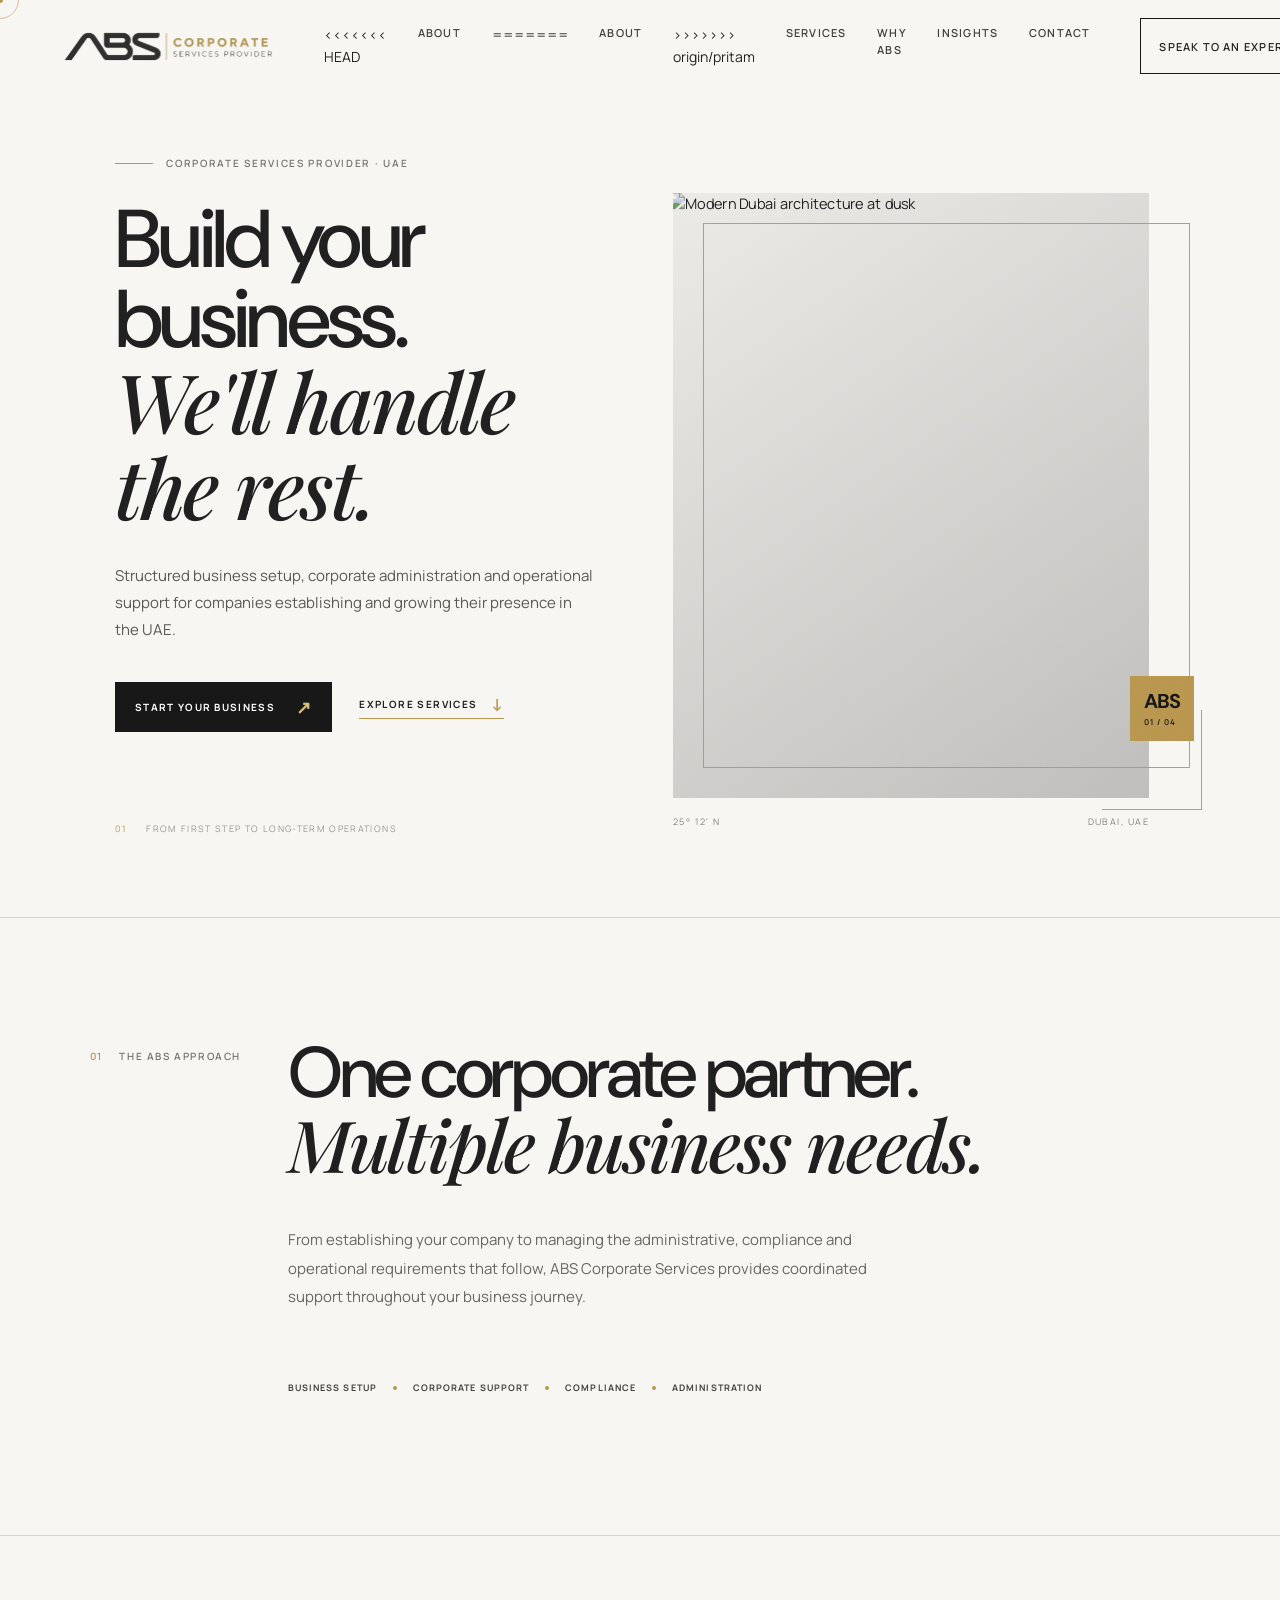
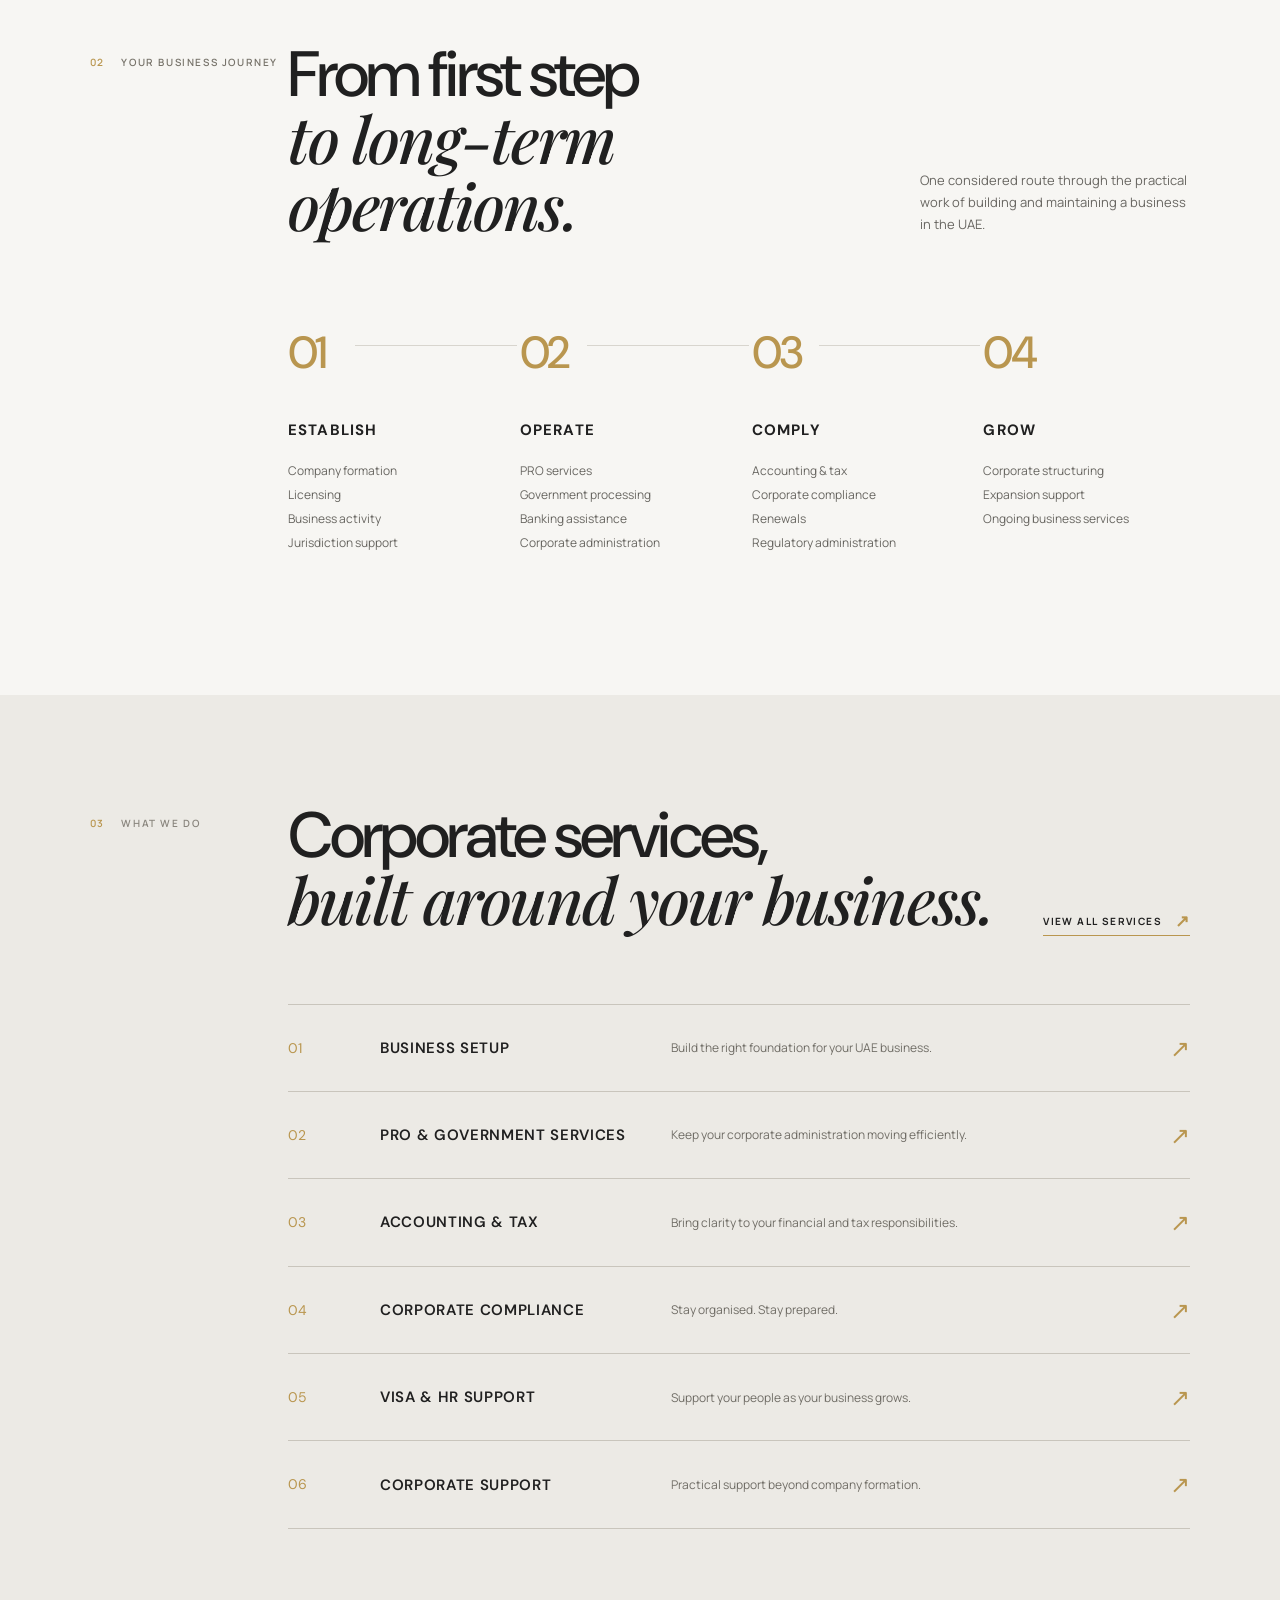
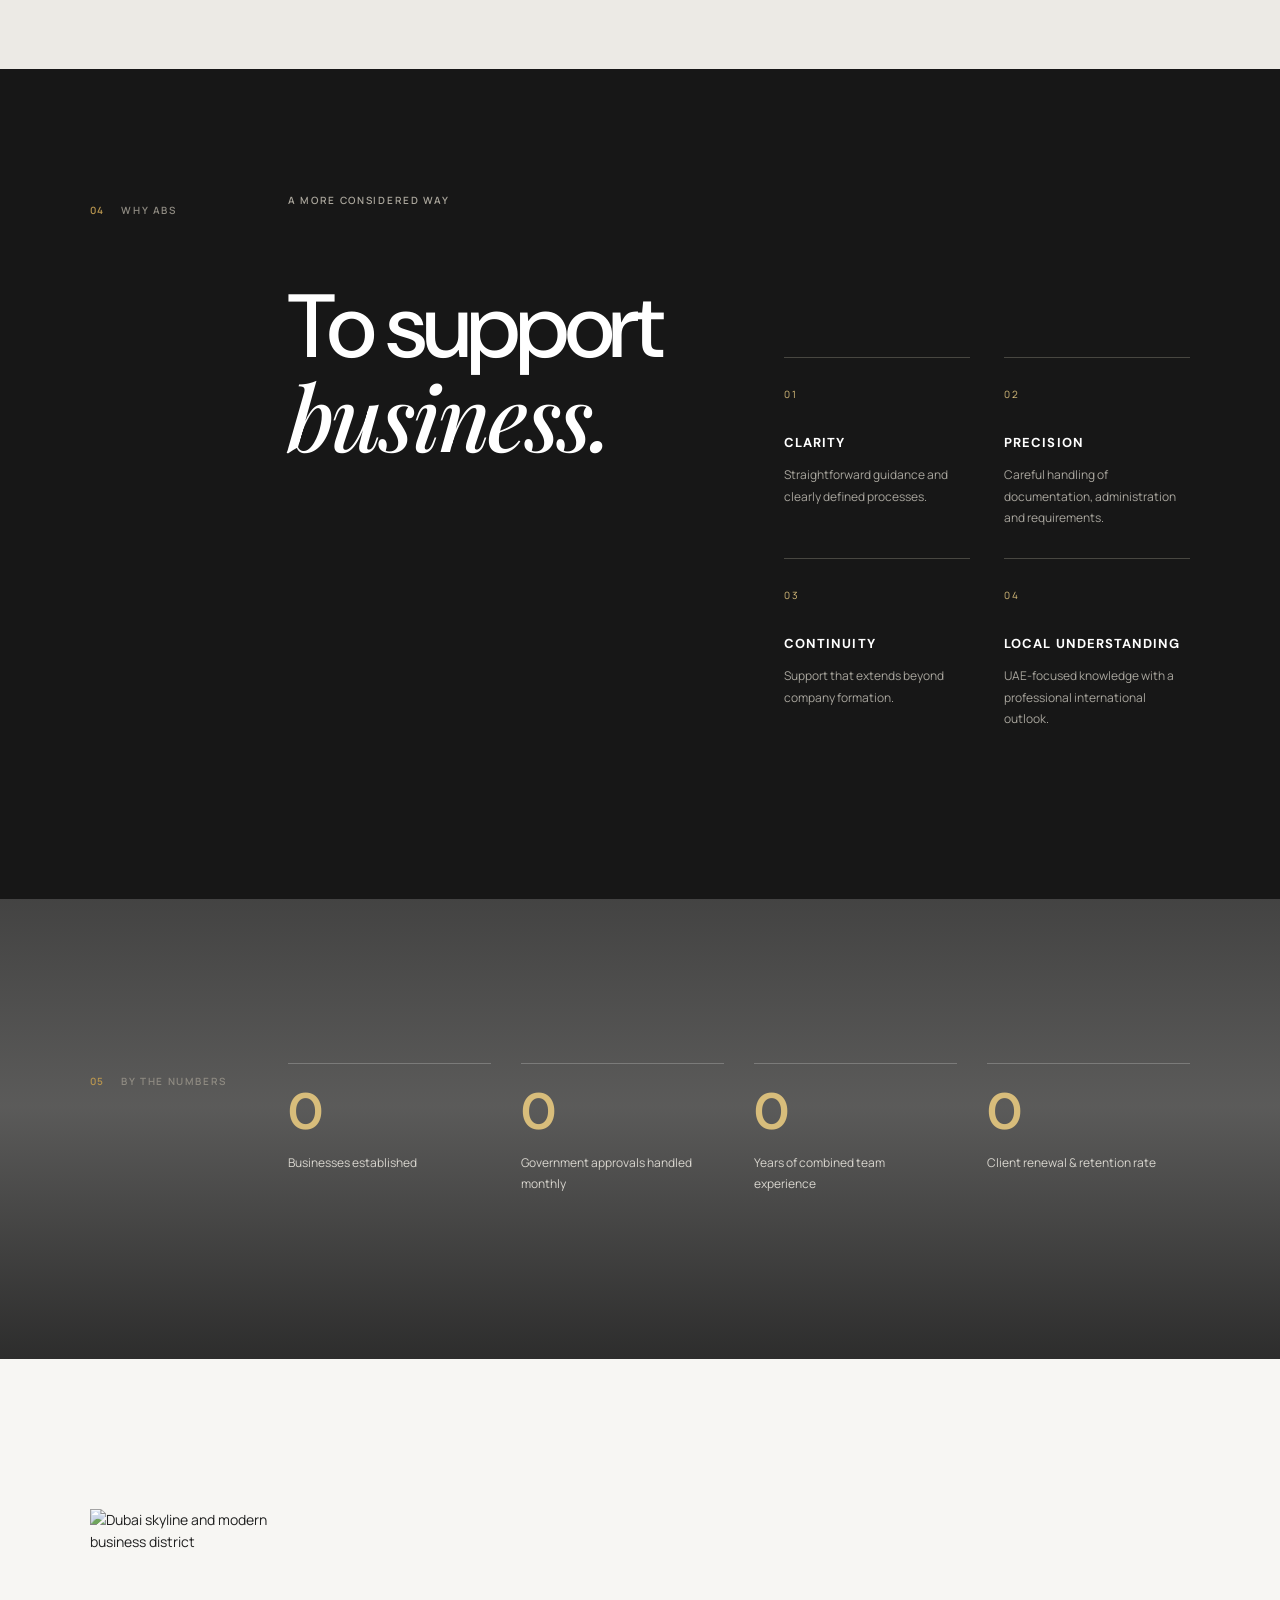
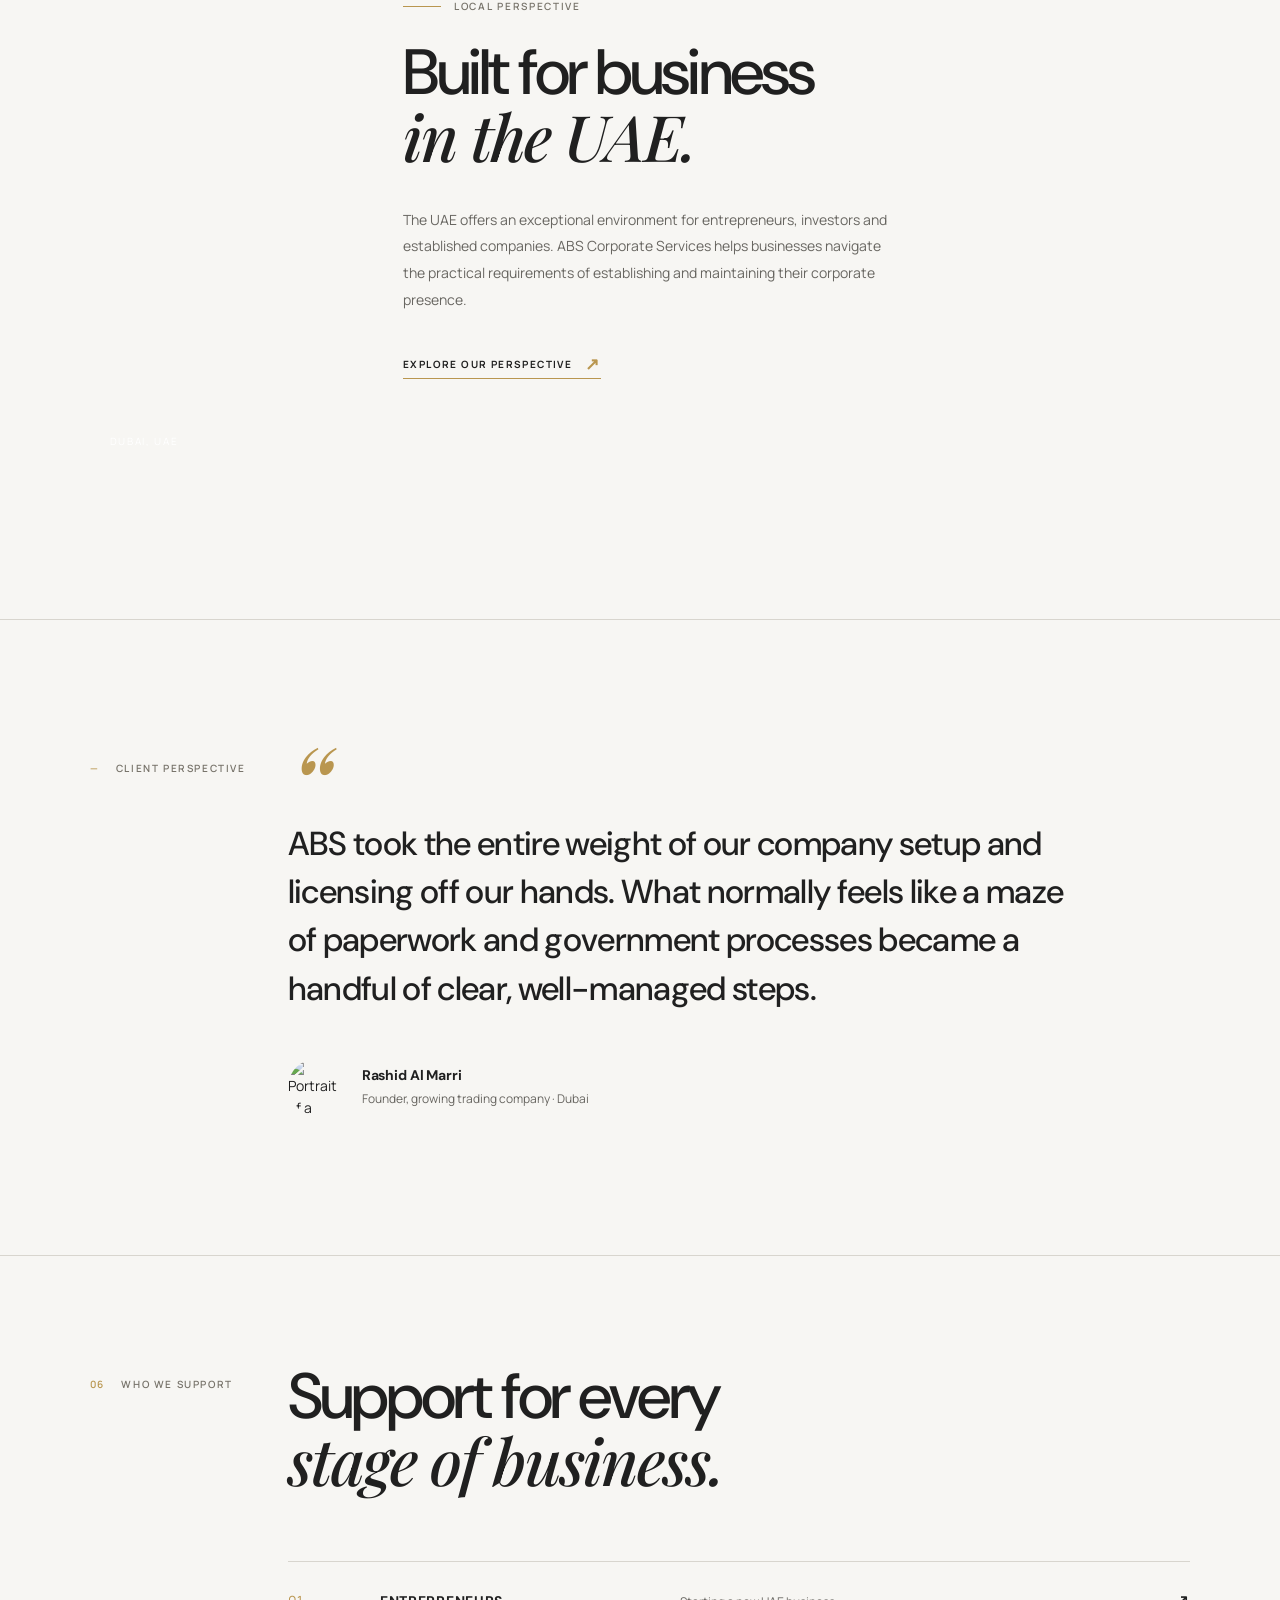
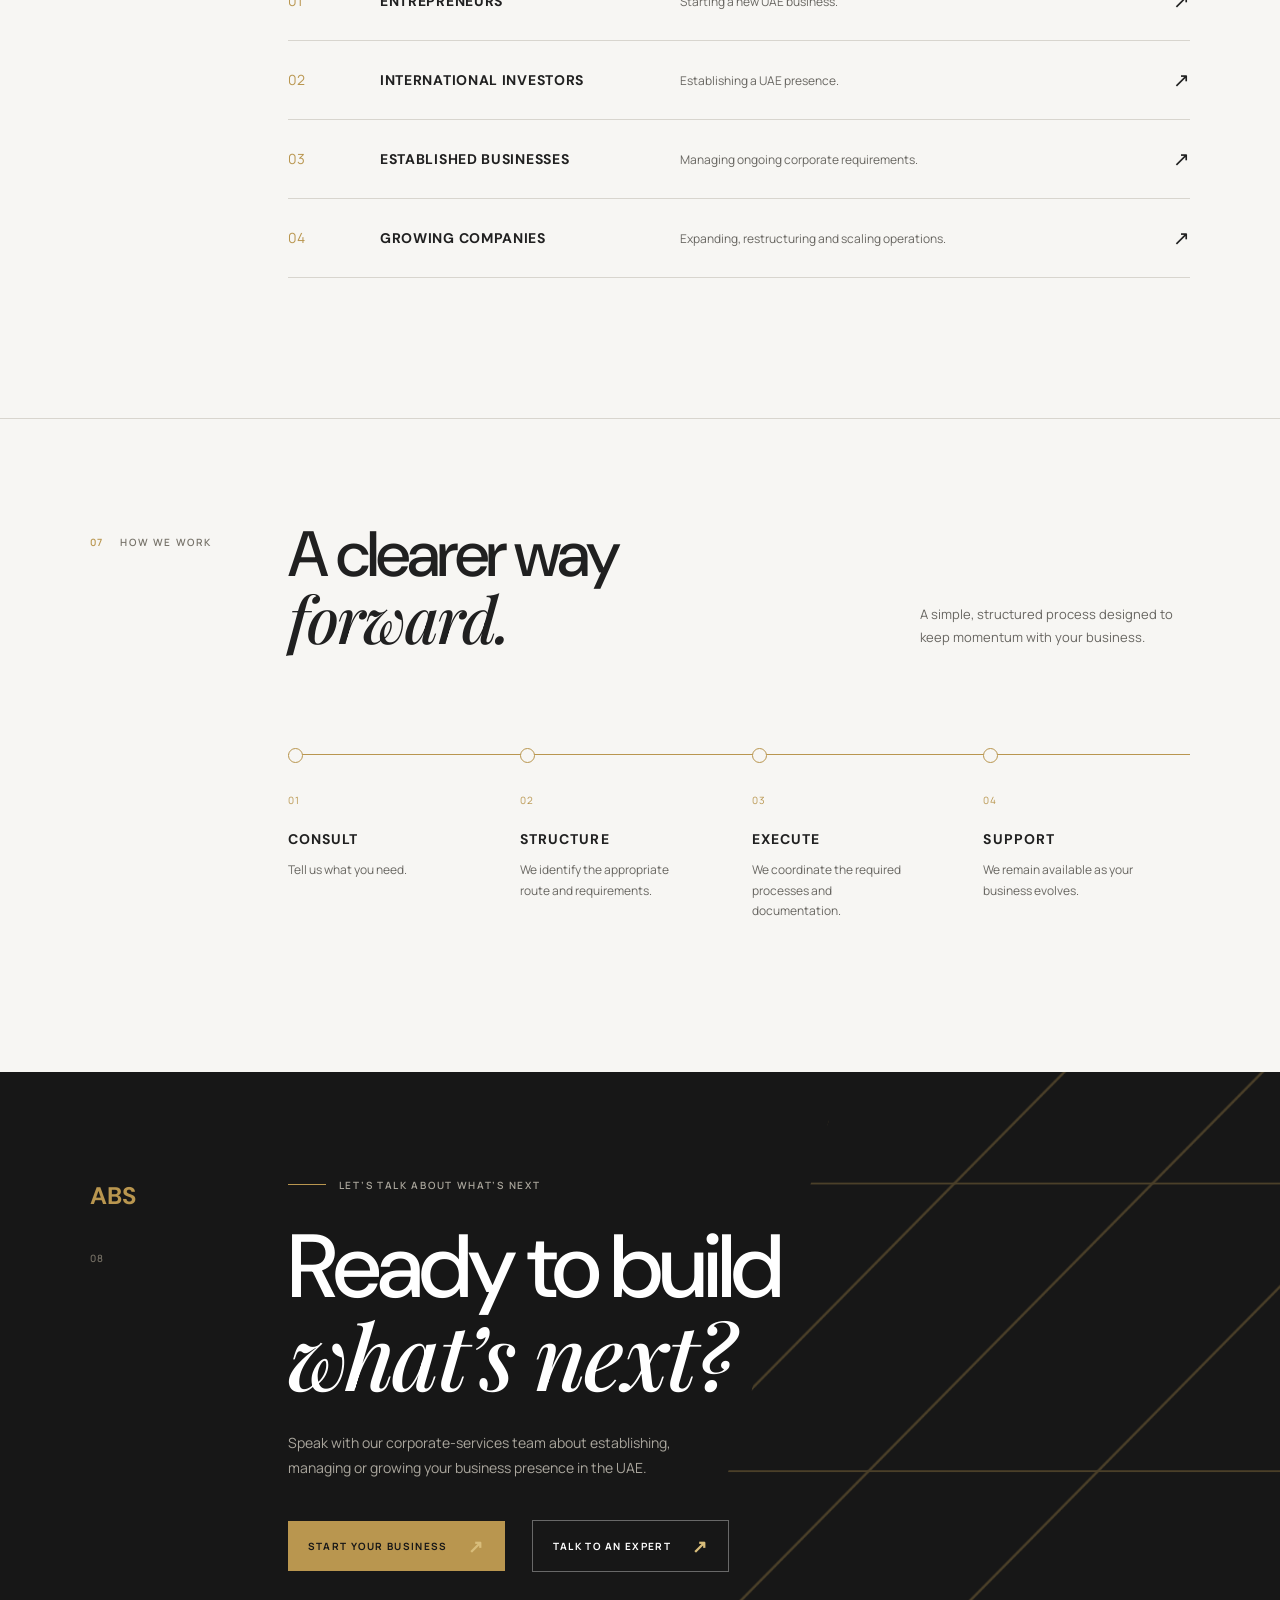
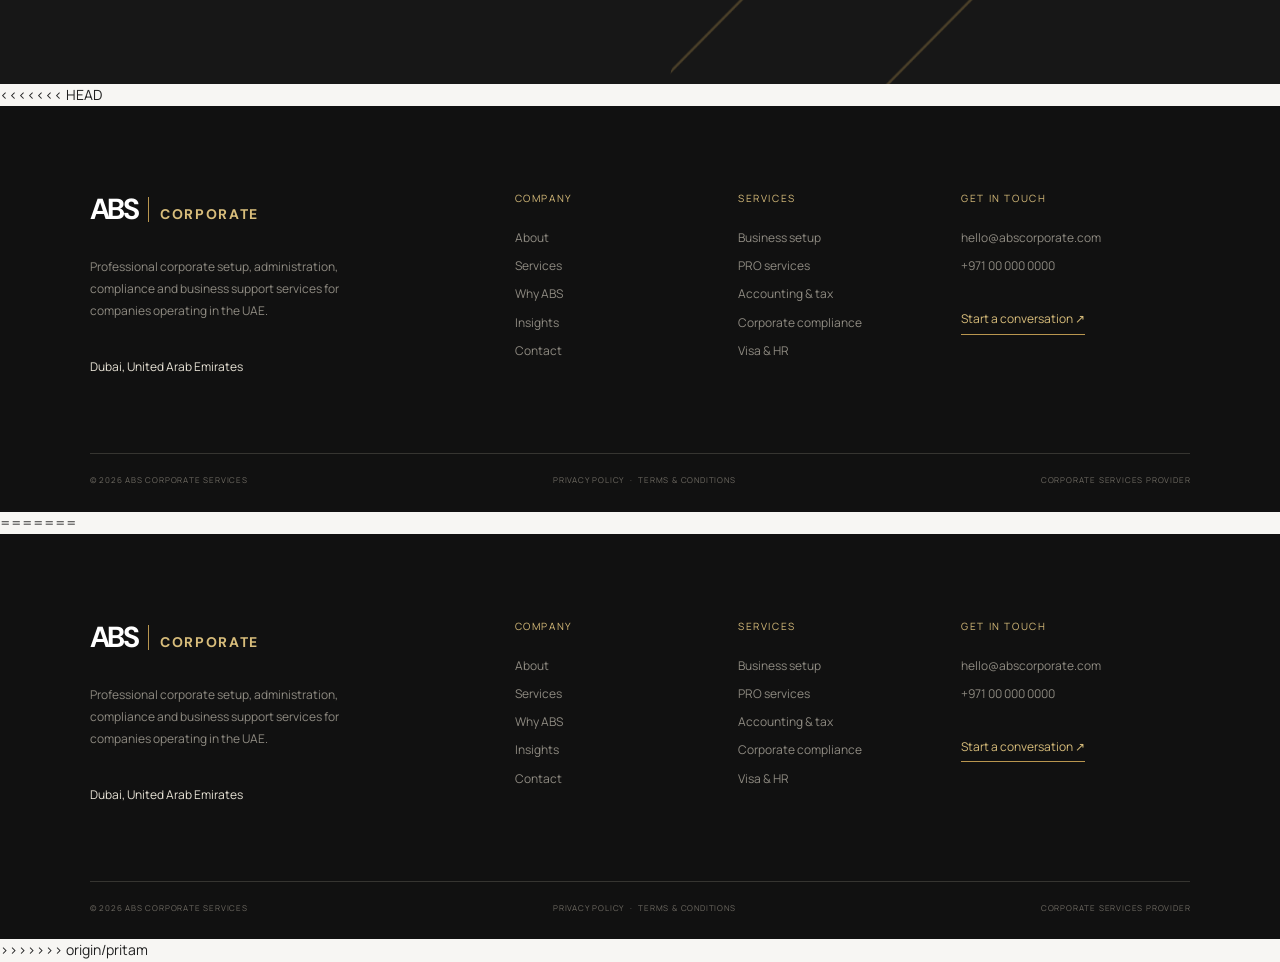
==== commit bd33e810: "about final" ====
--- a/index.html
+++ b/index.html
@@ -21,7 +21,11 @@
       <img src="abslogo.png" alt="ABS Corporate Services" />
     </a>
     <nav class="desktop-nav" aria-label="Main navigation">
+<<<<<<< HEAD
       <a href="#about">About</a>
+=======
+      <a href="about.html">About</a>
+>>>>>>> origin/pritam
       <a href="#services">Services</a>
       <a href="#why-abs">Why ABS</a>
       <a href="#insights">Insights</a>
@@ -32,7 +36,11 @@
       <span></span><span></span>
     </button>
     <div class="mobile-menu">
+<<<<<<< HEAD
       <a href="#about">About</a>
+=======
+      <a href="about.html">About</a>
+>>>>>>> origin/pritam
       <a href="#services">Services</a>
       <a href="#why-abs">Why ABS</a>
       <a href="#insights">Insights</a>
@@ -162,7 +170,11 @@
     <section class="contact-section section-grid" id="contact"><div class="contact-marker reveal-up">ABS<span>08</span></div><div class="contact-content reveal-up"><p class="eyebrow eyebrow-light"><span class="eyebrow-line"></span> Let’s talk about what’s next</p><h2>Ready to build<br /><em>what’s next?</em></h2><p>Speak with our corporate-services team about establishing, managing or growing your business presence in the UAE.</p><div class="hero-actions"><a class="button button-gold" href="mailto:hello@abscorporate.com">Start your business <span>↗</span></a><a class="button button-outline" href="mailto:hello@abscorporate.com">Talk to an expert <span>↗</span></a></div></div><div class="contact-architecture"></div></section>
   </main>
 
+<<<<<<< HEAD
   <footer class="site-footer"><div class="footer-top"><div class="footer-brand"><div class="footer-logo">ABS <span></span> <b>CORPORATE</b></div><p>Professional corporate setup, administration, compliance and business support services for companies operating in the UAE.</p><p class="footer-address">Dubai, United Arab Emirates</p></div><div class="footer-column"><p class="footer-heading">Company</p><a href="#about">About</a><a href="#services">Services</a><a href="#why-abs">Why ABS</a><a href="#insights">Insights</a><a href="#contact">Contact</a></div><div class="footer-column"><p class="footer-heading">Services</p><a href="#services">Business setup</a><a href="#services">PRO services</a><a href="#services">Accounting &amp; tax</a><a href="#services">Corporate compliance</a><a href="#services">Visa &amp; HR</a></div><div class="footer-column footer-contact"><p class="footer-heading">Get in touch</p><a href="mailto:hello@abscorporate.com">hello@abscorporate.com</a><a href="tel:+971000000000">+971 00 000 0000</a><a class="footer-small-link" href="#contact">Start a conversation ↗</a></div></div><div class="footer-bottom"><span>© 2026 ABS Corporate Services</span><span>Privacy policy &nbsp;·&nbsp; Terms &amp; conditions</span><span>Corporate services provider</span></div></footer>
+=======
+  <footer class="site-footer"><div class="footer-top"><div class="footer-brand"><div class="footer-logo">ABS <span></span> <b>CORPORATE</b></div><p>Professional corporate setup, administration, compliance and business support services for companies operating in the UAE.</p><p class="footer-address">Dubai, United Arab Emirates</p></div><div class="footer-column"><p class="footer-heading">Company</p><a href="about.html">About</a><a href="#services">Services</a><a href="#why-abs">Why ABS</a><a href="#insights">Insights</a><a href="#contact">Contact</a></div><div class="footer-column"><p class="footer-heading">Services</p><a href="#services">Business setup</a><a href="#services">PRO services</a><a href="#services">Accounting &amp; tax</a><a href="#services">Corporate compliance</a><a href="#services">Visa &amp; HR</a></div><div class="footer-column footer-contact"><p class="footer-heading">Get in touch</p><a href="mailto:hello@abscorporate.com">hello@abscorporate.com</a><a href="tel:+971000000000">+971 00 000 0000</a><a class="footer-small-link" href="#contact">Start a conversation ↗</a></div></div><div class="footer-bottom"><span>© 2026 ABS Corporate Services</span><span>Privacy policy &nbsp;·&nbsp; Terms &amp; conditions</span><span>Corporate services provider</span></div></footer>
+>>>>>>> origin/pritam
 
   <script src="https://cdn.jsdelivr.net/npm/@studio-freight/lenis@1.0.42/dist/lenis.min.js"></script>
   <script src="https://cdn.jsdelivr.net/npm/gsap@3.12.5/dist/gsap.min.js"></script>
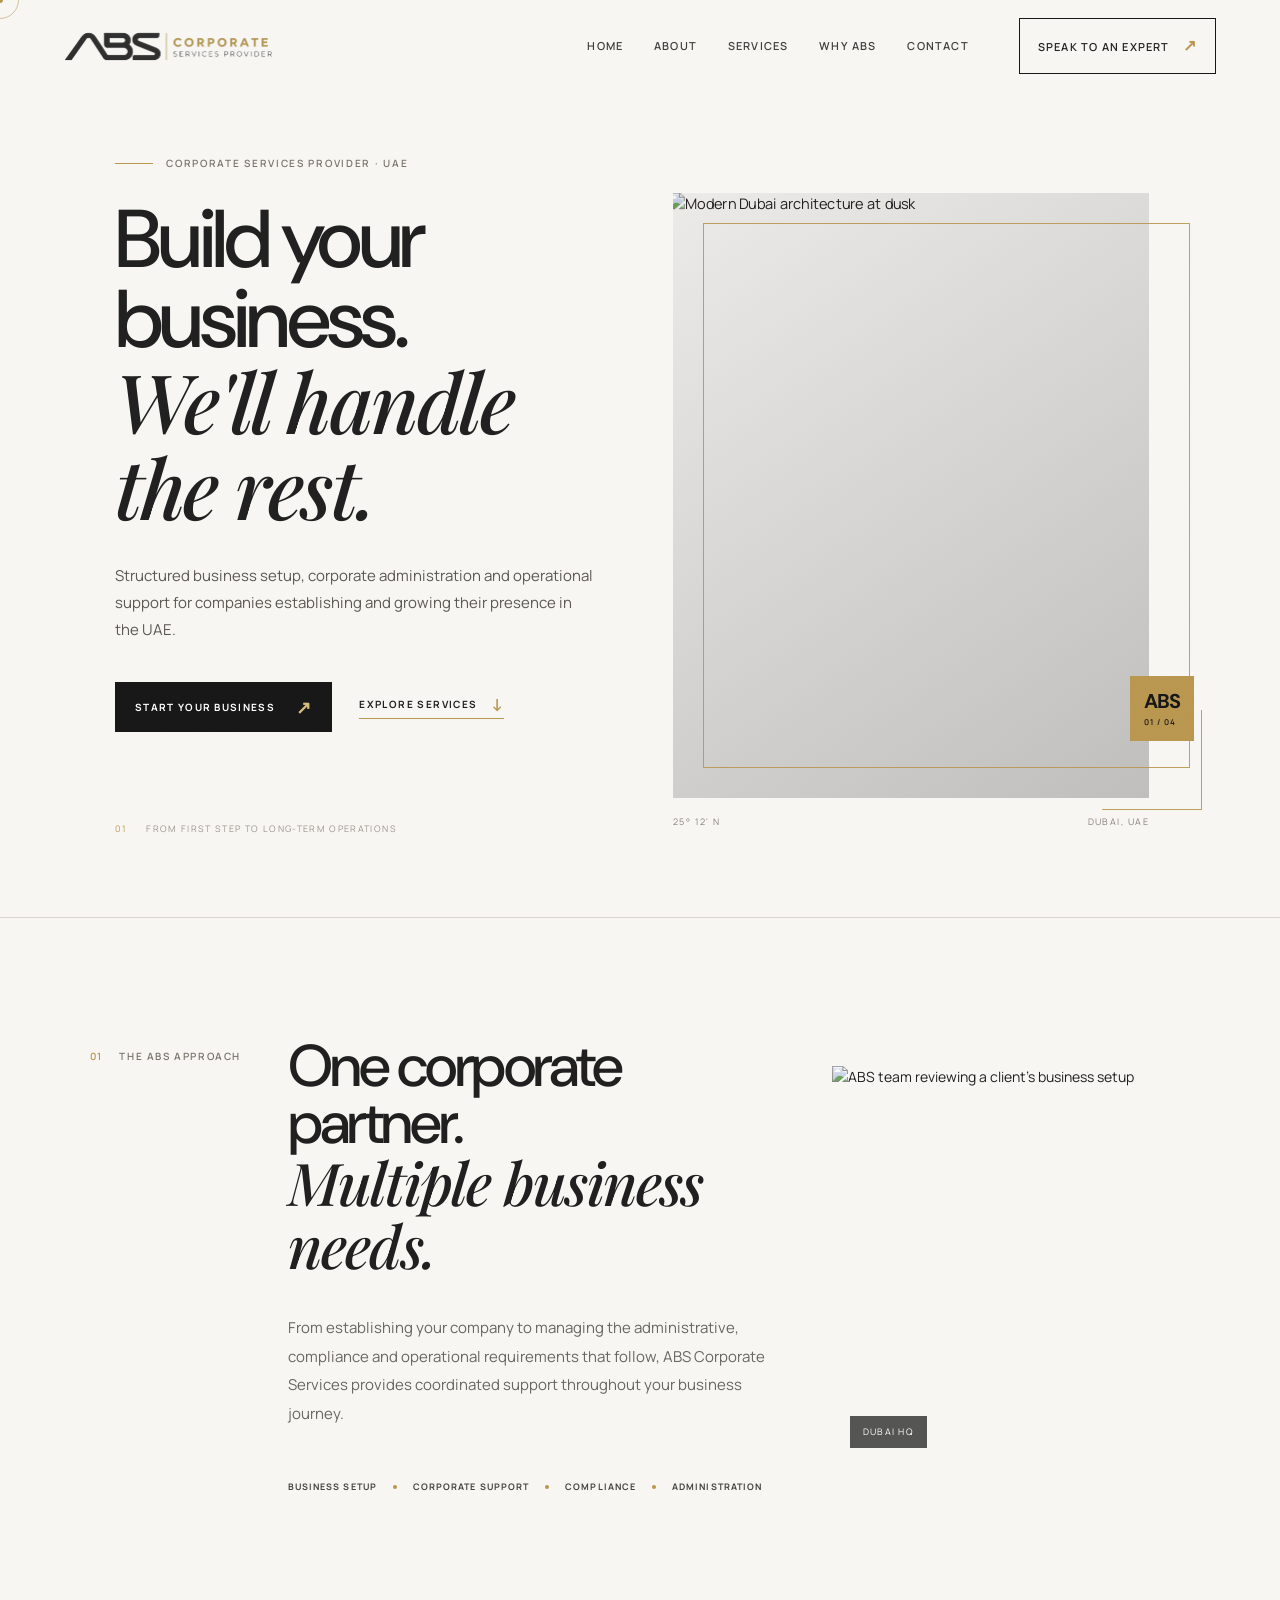
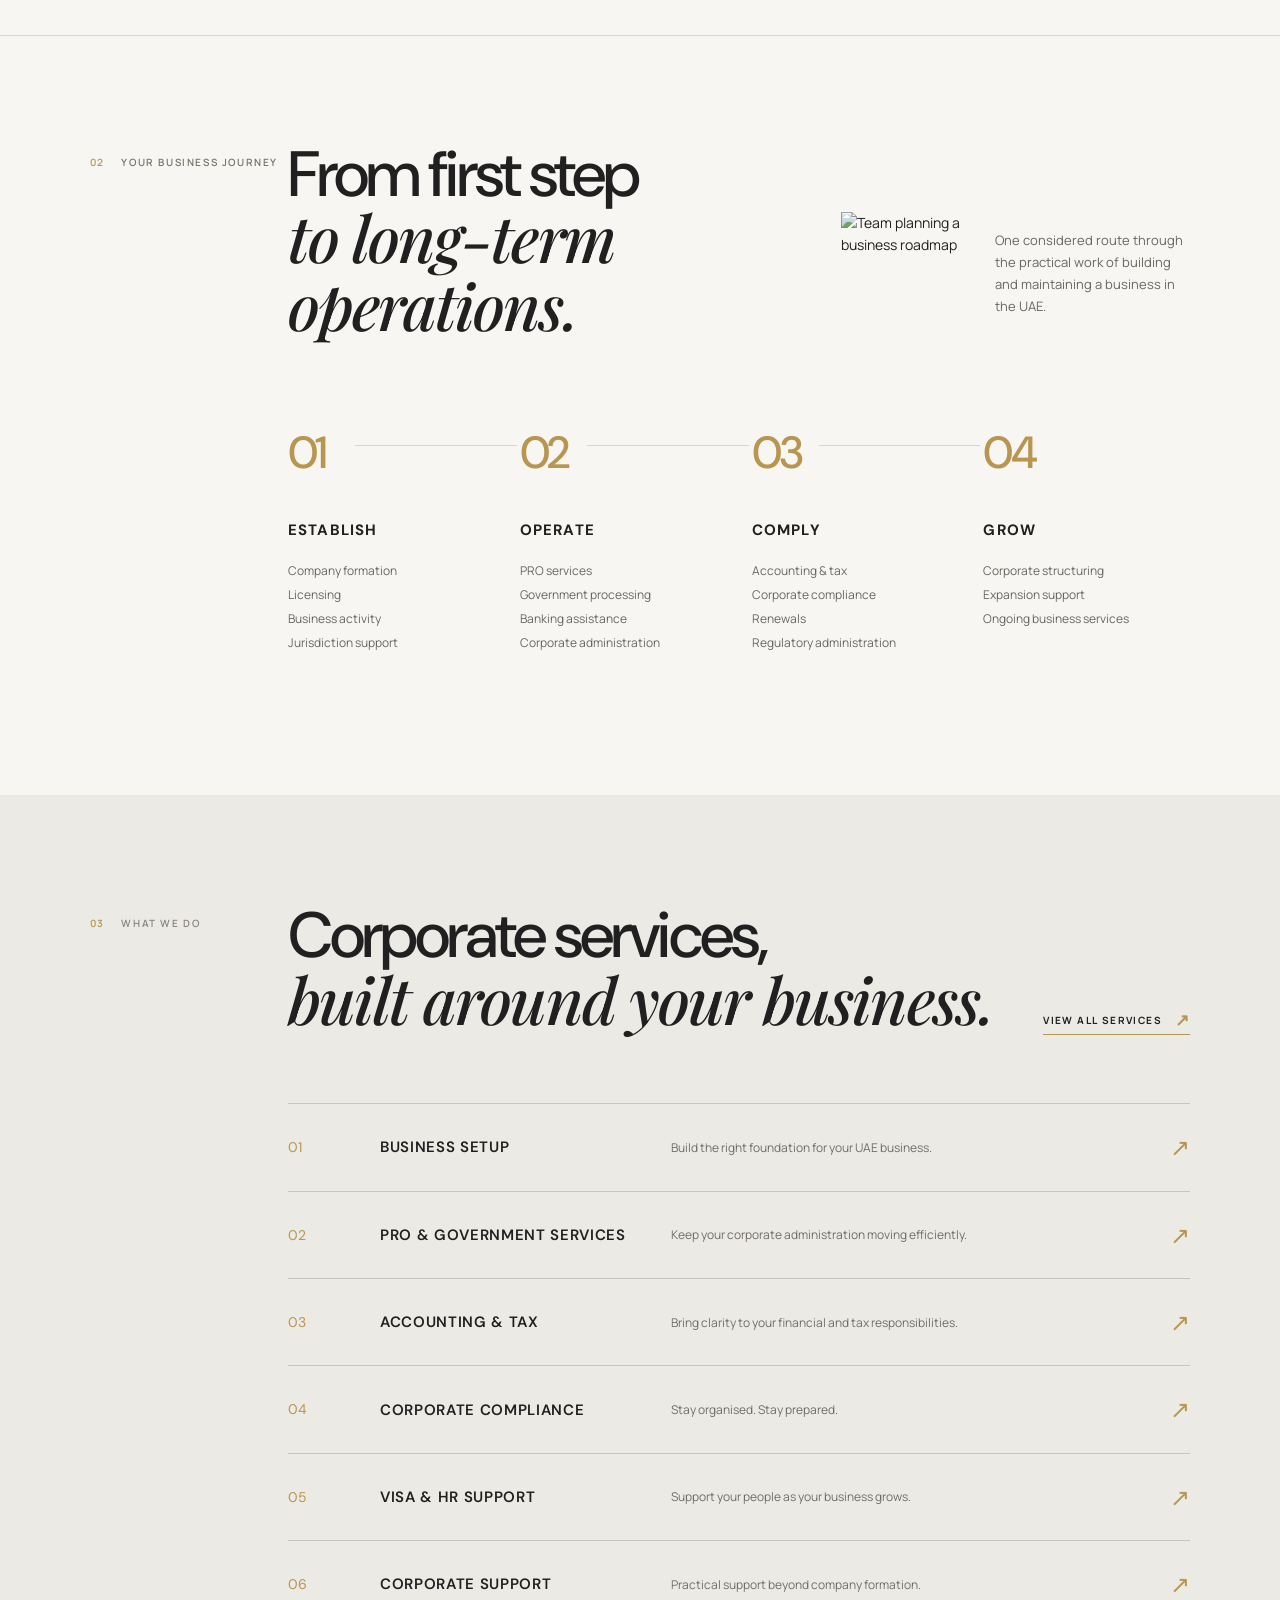
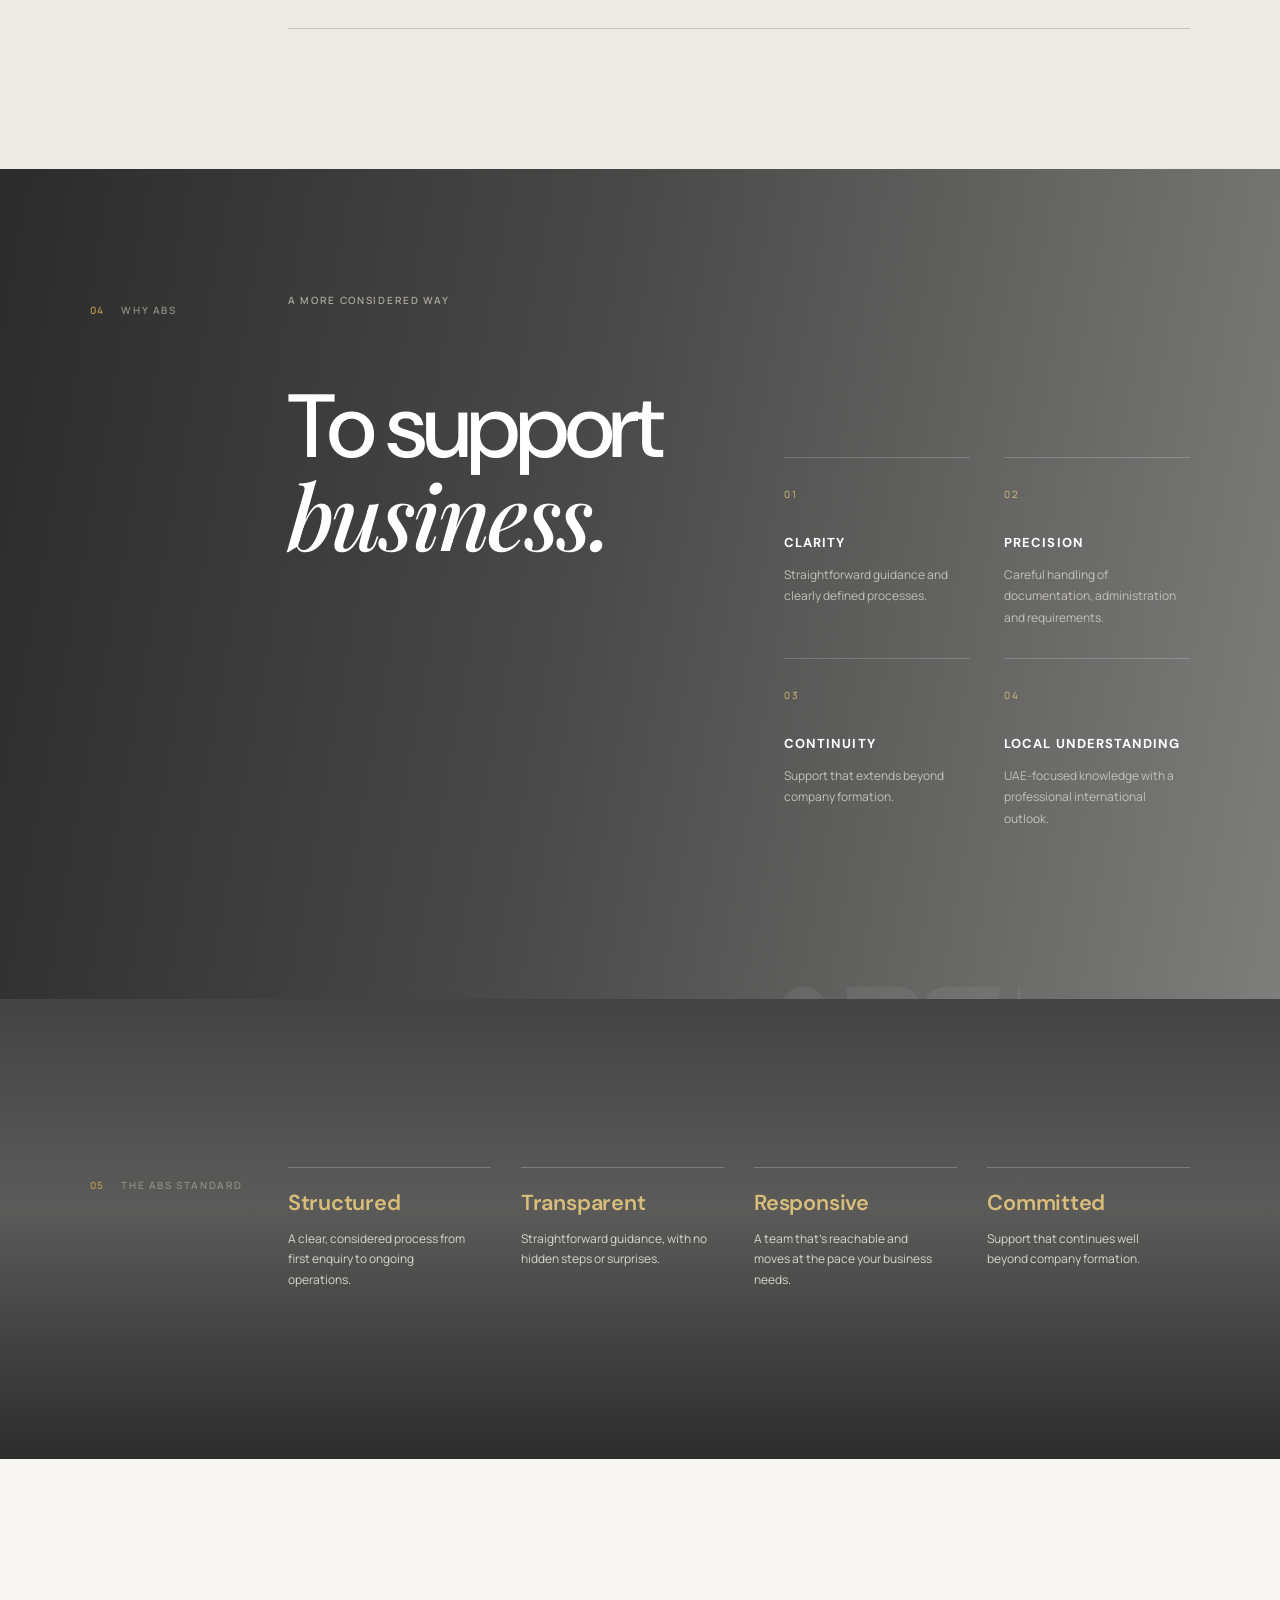
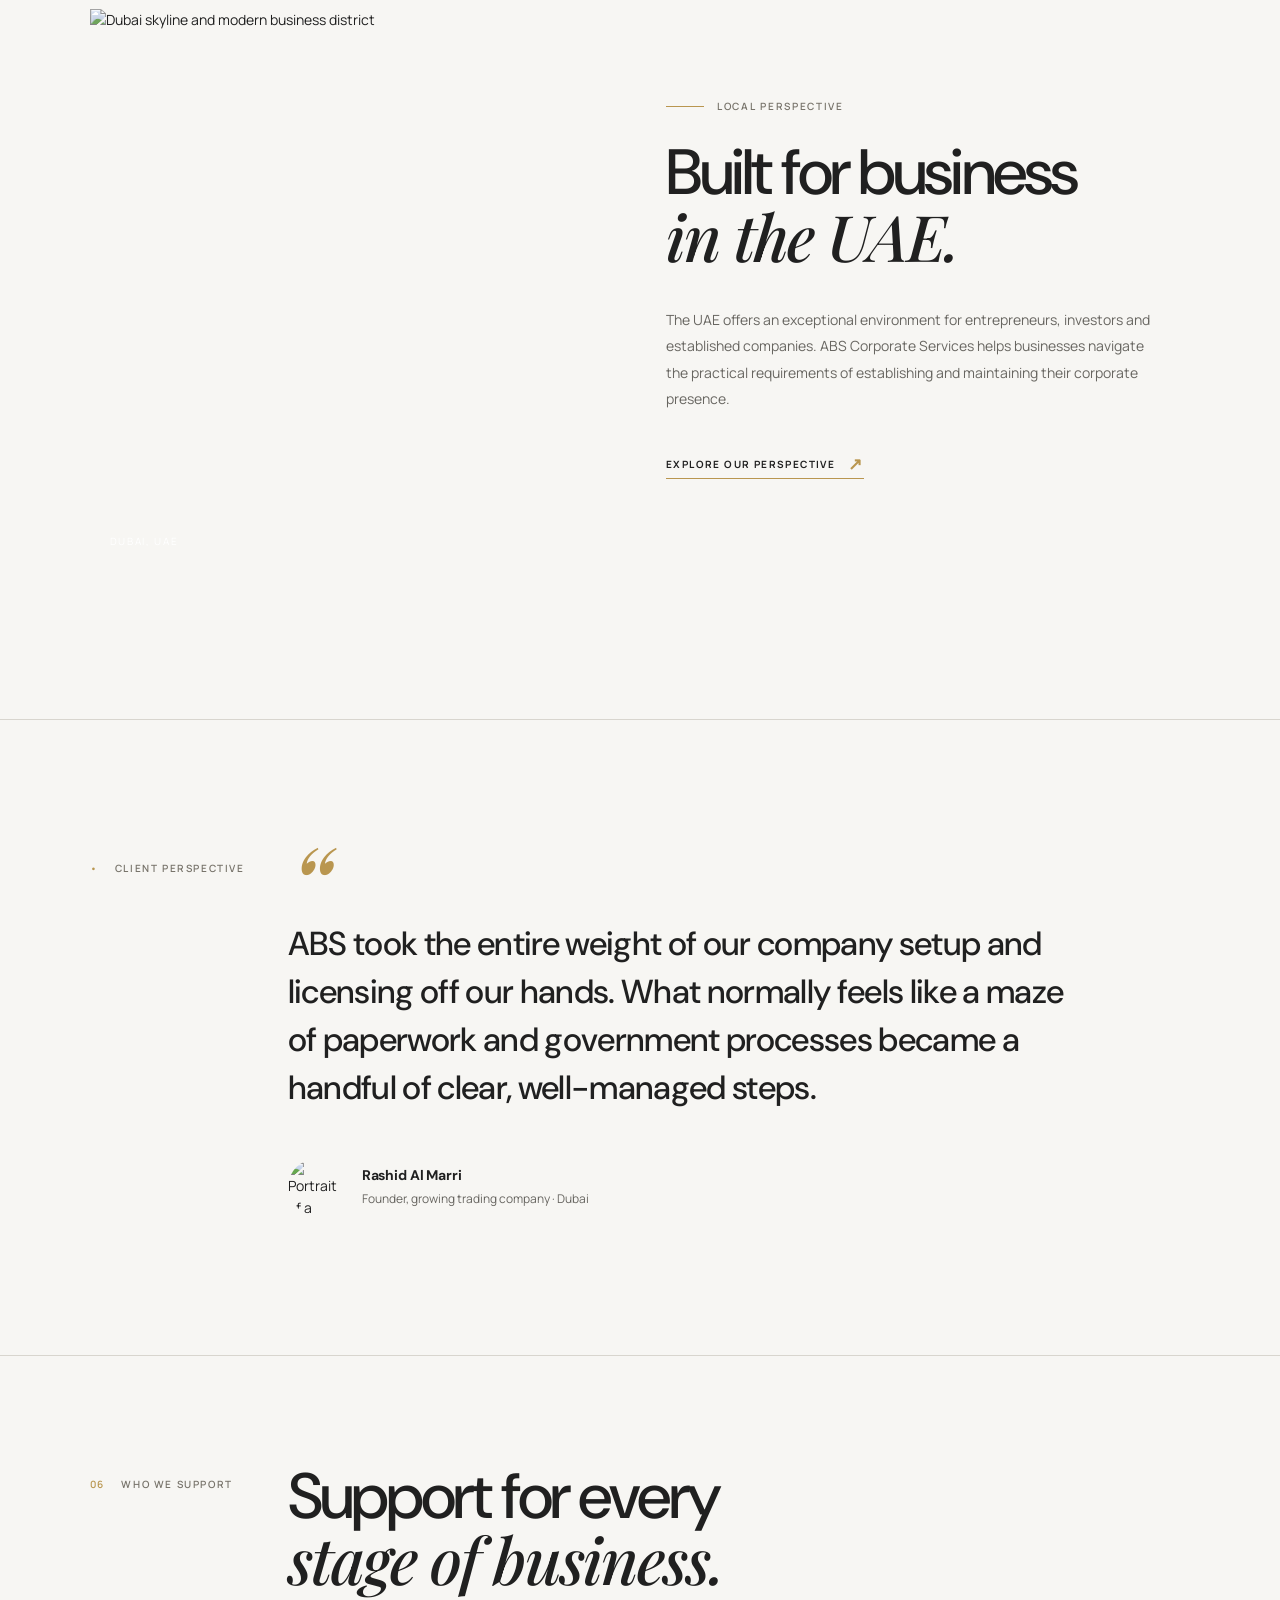
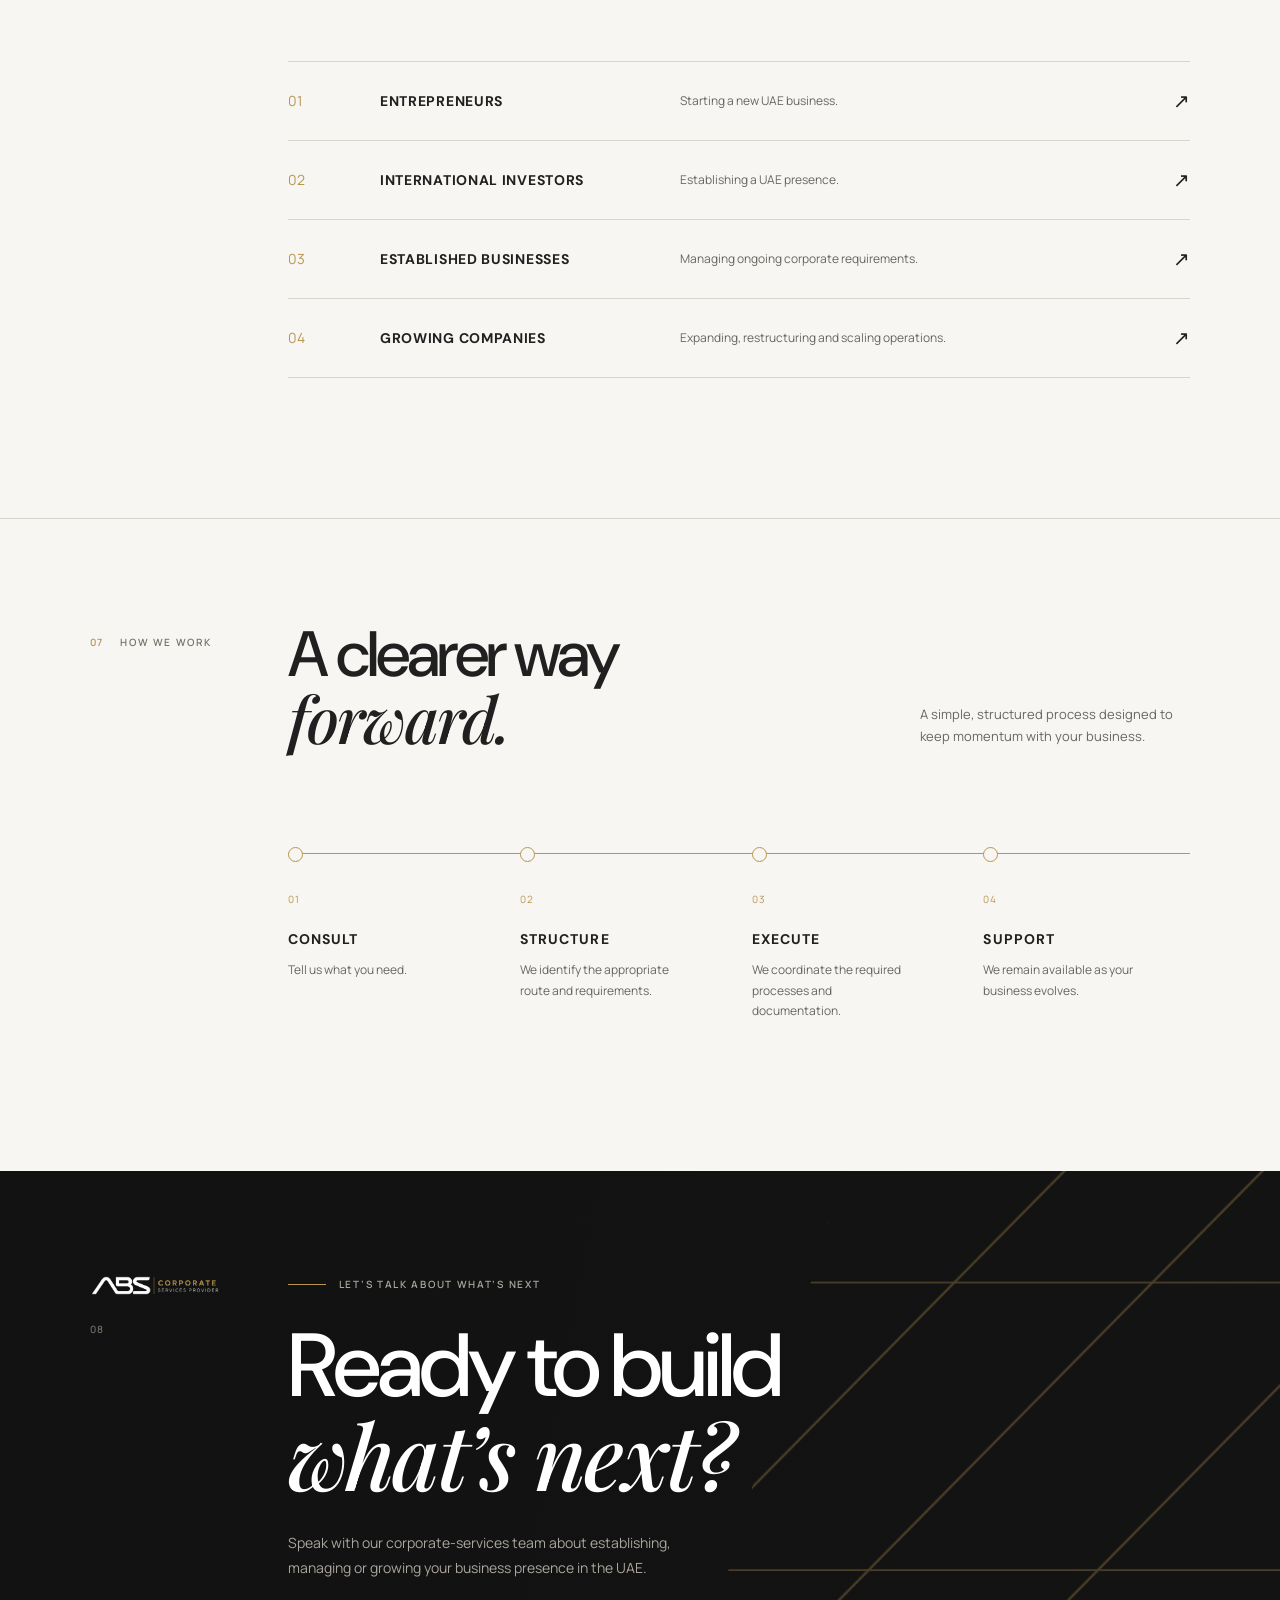
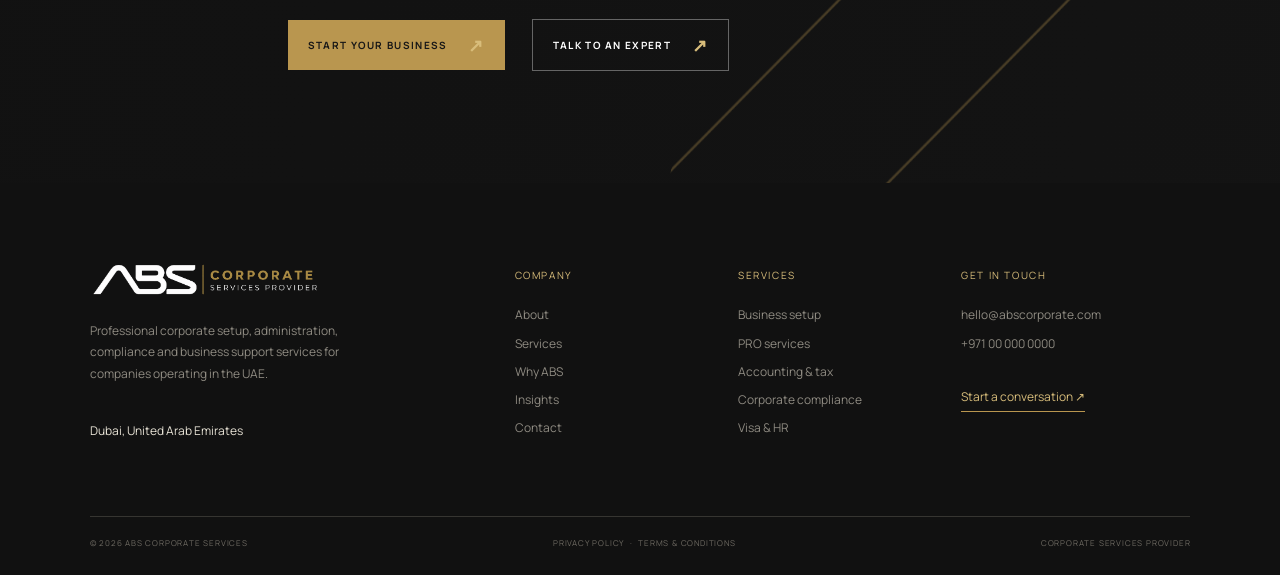
==== commit 90e71156: "Pro push" ====
--- a/index.html
+++ b/index.html
@@ -21,14 +21,10 @@
       <img src="abslogo.png" alt="ABS Corporate Services" />
     </a>
     <nav class="desktop-nav" aria-label="Main navigation">
-<<<<<<< HEAD
+      <a href="#top">Home</a>
       <a href="#about">About</a>
-=======
-      <a href="about.html">About</a>
->>>>>>> origin/pritam
-      <a href="#services">Services</a>
+      <a href="services.html">Services</a>
       <a href="#why-abs">Why ABS</a>
-      <a href="#insights">Insights</a>
       <a href="#contact">Contact</a>
     </nav>
     <a class="header-cta" href="#contact">Speak to an expert <span aria-hidden="true">↗</span></a>
@@ -36,14 +32,10 @@
       <span></span><span></span>
     </button>
     <div class="mobile-menu">
-<<<<<<< HEAD
+      <a href="#top">Home</a>
       <a href="#about">About</a>
-=======
-      <a href="about.html">About</a>
->>>>>>> origin/pritam
-      <a href="#services">Services</a>
+      <a href="services.html">Services</a>
       <a href="#why-abs">Why ABS</a>
-      <a href="#insights">Insights</a>
       <a href="#contact">Contact</a>
     </div>
   </header>
@@ -74,10 +66,16 @@
     <section class="intro-strip section-grid" id="about">
       <div class="section-label reveal-up"><span>01</span> The ABS approach</div>
       <div class="intro-content">
-        <h2 class="reveal-up">One corporate partner.<br /><em>Multiple business needs.</em></h2>
-        <p class="reveal-up">From establishing your company to managing the administrative, compliance and operational requirements that follow, ABS Corporate Services provides coordinated support throughout your business journey.</p>
-        <div class="category-list reveal-up">
-          <span>Business setup</span><i></i><span>Corporate support</span><i></i><span>Compliance</span><i></i><span>Administration</span>
+        <div class="intro-text">
+          <h2 class="reveal-up">One corporate partner.<br /><em>Multiple business needs.</em></h2>
+          <p class="reveal-up">From establishing your company to managing the administrative, compliance and operational requirements that follow, ABS Corporate Services provides coordinated support throughout your business journey.</p>
+          <div class="category-list reveal-up">
+            <span>Business setup</span><i></i><span>Corporate support</span><i></i><span>Compliance</span><i></i><span>Administration</span>
+          </div>
+        </div>
+        <div class="intro-media reveal-image" data-parallax>
+          <img src="https://images.unsplash.com/photo-1573164713988-8665fc963095?auto=format&fit=crop&w=900&q=85" alt="ABS team reviewing a client's business setup" />
+          <div class="intro-media-tag">Dubai HQ</div>
         </div>
       </div>
     </section>
@@ -87,7 +85,10 @@
       <div class="journey-content">
         <div class="section-heading-row reveal-up">
           <h2>From first step<br /><em>to long-term operations.</em></h2>
-          <p>One considered route through the practical work of building and maintaining a business in the UAE.</p>
+          <div class="journey-heading-media">
+            <img src="https://images.unsplash.com/photo-1521737711867-e3b97375f902?auto=format&fit=crop&w=500&q=85" alt="Team planning a business roadmap" />
+            <p>One considered route through the practical work of building and maintaining a business in the UAE.</p>
+          </div>
         </div>
         <div class="journey-track">
           <article class="journey-step reveal-up"><div class="step-number">01</div><div class="step-line"></div><h3>Establish</h3><p>Company formation<br />Licensing<br />Business activity<br />Jurisdiction support</p></article>
@@ -103,7 +104,7 @@
       <div class="services-content">
         <div class="section-heading-row reveal-up">
           <h2>Corporate services,<br /><em>built around your business.</em></h2>
-          <a class="text-link" href="#contact">View all services <span>↗</span></a>
+          <a class="text-link" href="services.html">View all services <span>↗</span></a>
         </div>
         <div class="service-list">
           <a class="service-row reveal-up" href="#contact" data-preview-image="https://images.unsplash.com/photo-1497366216548-37526070297c?auto=format&fit=crop&w=600&q=80"><span class="service-index">01</span><span class="service-name">Business setup</span><span class="service-description">Build the right foundation for your UAE business.</span><span class="service-arrow">↗</span></a>
@@ -116,7 +117,11 @@
       </div>
     </section>
 
-    <section class="why-section section-grid" id="why-abs">
+    <section class="why-section" id="why-abs">
+      <div class="why-bg" data-parallax><img src="https://images.unsplash.com/photo-1600880292089-90a7e086ee0c?auto=format&fit=crop&w=1800&q=80" alt="" /></div>
+      <div class="why-overlay"></div>
+      <img class="why-logo-mark" src="abs-logo-white-trimmed.png" alt="" aria-hidden="true" />
+      <div class="why-grid section-grid">
       <div class="section-label section-label-light reveal-up"><span>04</span> Why ABS</div>
       <div class="why-content">
         <div class="why-heading reveal-up"><p class="eyebrow eyebrow-light">A more considered way</p><h2>To support<br /><em>business.</em></h2></div>
@@ -127,18 +132,19 @@
           <article class="principle reveal-up"><span>04</span><h3>Local understanding</h3><p>UAE-focused knowledge with a professional international outlook.</p></article>
         </div>
       </div>
+      </div>
     </section>
 
     <section class="stats-section">
       <div class="stats-bg" data-parallax><img src="https://images.unsplash.com/photo-1568992687947-868a62a9f521?auto=format&fit=crop&w=1800&q=80" alt="" /></div>
       <div class="stats-overlay"></div>
       <div class="stats-content section-grid">
-        <div class="section-label section-label-light reveal-up"><span>05</span> By the numbers</div>
+        <div class="section-label section-label-light reveal-up"><span>05</span> The ABS standard</div>
         <div class="stats-grid">
-          <div class="stat reveal-up"><span class="stat-number" data-count-to="150" data-suffix="+">0</span><p>Businesses established</p></div>
-          <div class="stat reveal-up"><span class="stat-number" data-count-to="25" data-suffix="+">0</span><p>Government approvals handled monthly</p></div>
-          <div class="stat reveal-up"><span class="stat-number" data-count-to="10" data-suffix="+">0</span><p>Years of combined team experience</p></div>
-          <div class="stat reveal-up"><span class="stat-number" data-count-to="98" data-suffix="%">0</span><p>Client renewal &amp; retention rate</p></div>
+          <div class="stat reveal-up"><span class="stat-word">Structured</span><p>A clear, considered process from first enquiry to ongoing operations.</p></div>
+          <div class="stat reveal-up"><span class="stat-word">Transparent</span><p>Straightforward guidance, with no hidden steps or surprises.</p></div>
+          <div class="stat reveal-up"><span class="stat-word">Responsive</span><p>A team that's reachable and moves at the pace your business needs.</p></div>
+          <div class="stat reveal-up"><span class="stat-word">Committed</span><p>Support that continues well beyond company formation.</p></div>
         </div>
       </div>
     </section>
@@ -149,7 +155,7 @@
     </section>
 
     <section class="testimonial-section section-grid">
-      <div class="section-label reveal-up"><span>—</span> Client perspective</div>
+      <div class="section-label reveal-up"><span>•</span> Client perspective</div>
       <div class="testimonial-content reveal-up">
         <span class="testimonial-mark">“</span>
         <p class="testimonial-quote">ABS took the entire weight of our company setup and licensing off our hands. What normally feels like a maze of paperwork and government processes became a handful of clear, well-managed steps.</p>
@@ -162,19 +168,15 @@
 
     <section class="audience section-grid">
       <div class="section-label reveal-up"><span>06</span> Who we support</div>
-      <div class="audience-content"><div class="section-heading-row reveal-up"><h2>Support for every<br /><em>stage of business.</em></h2></div><div class="audience-list"><a class="audience-row reveal-up" href="#contact"><span>01</span><strong>Entrepreneurs</strong><small>Starting a new UAE business.</small><b>↗</b></a><a class="audience-row reveal-up" href="#contact"><span>02</span><strong>International investors</strong><small>Establishing a UAE presence.</small><b>↗</b></a><a class="audience-row reveal-up" href="#contact"><span>03</span><strong>Established businesses</strong><small>Managing ongoing corporate requirements.</small><b>↗</b></a><a class="audience-row reveal-up" href="#contact"><span>04</span><strong>Growing companies</strong><small>Expanding, restructuring and scaling operations.</small><b>↗</b></a></div></div>
+      <div class="audience-content"><div class="section-heading-row reveal-up"><h2>Support for every<br /><em>stage of business.</em></h2></div><div class="audience-list"><a class="audience-row reveal-up" href="#contact" data-preview-image="https://images.unsplash.com/photo-1522202176988-66273c2fd55f?auto=format&fit=crop&w=600&q=80"><span>01</span><strong>Entrepreneurs</strong><small>Starting a new UAE business.</small><b>↗</b></a><a class="audience-row reveal-up" href="#contact" data-preview-image="https://images.unsplash.com/photo-1580489944761-15a19d654956?auto=format&fit=crop&w=600&q=80"><span>02</span><strong>International investors</strong><small>Establishing a UAE presence.</small><b>↗</b></a><a class="audience-row reveal-up" href="#contact" data-preview-image="https://images.unsplash.com/photo-1556761175-5973dc0f32e7?auto=format&fit=crop&w=600&q=80"><span>03</span><strong>Established businesses</strong><small>Managing ongoing corporate requirements.</small><b>↗</b></a><a class="audience-row reveal-up" href="#contact" data-preview-image="https://images.unsplash.com/photo-1542744173-8e7e53415bb0?auto=format&fit=crop&w=600&q=80"><span>04</span><strong>Growing companies</strong><small>Expanding, restructuring and scaling operations.</small><b>↗</b></a></div></div>
     </section>
 
     <section class="process section-grid"><div class="section-label reveal-up"><span>07</span> How we work</div><div class="process-content"><div class="section-heading-row reveal-up"><h2>A clearer way<br /><em>forward.</em></h2><p>A simple, structured process designed to keep momentum with your business.</p></div><div class="process-track"><div class="process-line"></div><article class="process-step reveal-up"><span>01</span><h3>Consult</h3><p>Tell us what you need.</p></article><article class="process-step reveal-up"><span>02</span><h3>Structure</h3><p>We identify the appropriate route and requirements.</p></article><article class="process-step reveal-up"><span>03</span><h3>Execute</h3><p>We coordinate the required processes and documentation.</p></article><article class="process-step reveal-up"><span>04</span><h3>Support</h3><p>We remain available as your business evolves.</p></article></div></div></section>
 
-    <section class="contact-section section-grid" id="contact"><div class="contact-marker reveal-up">ABS<span>08</span></div><div class="contact-content reveal-up"><p class="eyebrow eyebrow-light"><span class="eyebrow-line"></span> Let’s talk about what’s next</p><h2>Ready to build<br /><em>what’s next?</em></h2><p>Speak with our corporate-services team about establishing, managing or growing your business presence in the UAE.</p><div class="hero-actions"><a class="button button-gold" href="mailto:hello@abscorporate.com">Start your business <span>↗</span></a><a class="button button-outline" href="mailto:hello@abscorporate.com">Talk to an expert <span>↗</span></a></div></div><div class="contact-architecture"></div></section>
+    <section class="contact-section section-grid" id="contact"><div class="contact-bg" data-parallax><img src="https://images.unsplash.com/photo-1600880292203-757bb62b4baf?auto=format&fit=crop&w=1800&q=80" alt="" /></div><div class="contact-overlay"></div><div class="contact-marker reveal-up"><img src="abs-logo-white-trimmed.png" alt="ABS Corporate Services" /><span>08</span></div><div class="contact-content reveal-up"><p class="eyebrow eyebrow-light"><span class="eyebrow-line"></span> Let’s talk about what’s next</p><h2>Ready to build<br /><em>what’s next?</em></h2><p>Speak with our corporate-services team about establishing, managing or growing your business presence in the UAE.</p><div class="hero-actions"><a class="button button-gold" href="mailto:hello@abscorporate.com">Start your business <span>↗</span></a><a class="button button-outline" href="mailto:hello@abscorporate.com">Talk to an expert <span>↗</span></a></div></div><div class="contact-architecture"></div></section>
   </main>
 
-<<<<<<< HEAD
-  <footer class="site-footer"><div class="footer-top"><div class="footer-brand"><div class="footer-logo">ABS <span></span> <b>CORPORATE</b></div><p>Professional corporate setup, administration, compliance and business support services for companies operating in the UAE.</p><p class="footer-address">Dubai, United Arab Emirates</p></div><div class="footer-column"><p class="footer-heading">Company</p><a href="#about">About</a><a href="#services">Services</a><a href="#why-abs">Why ABS</a><a href="#insights">Insights</a><a href="#contact">Contact</a></div><div class="footer-column"><p class="footer-heading">Services</p><a href="#services">Business setup</a><a href="#services">PRO services</a><a href="#services">Accounting &amp; tax</a><a href="#services">Corporate compliance</a><a href="#services">Visa &amp; HR</a></div><div class="footer-column footer-contact"><p class="footer-heading">Get in touch</p><a href="mailto:hello@abscorporate.com">hello@abscorporate.com</a><a href="tel:+971000000000">+971 00 000 0000</a><a class="footer-small-link" href="#contact">Start a conversation ↗</a></div></div><div class="footer-bottom"><span>© 2026 ABS Corporate Services</span><span>Privacy policy &nbsp;·&nbsp; Terms &amp; conditions</span><span>Corporate services provider</span></div></footer>
-=======
-  <footer class="site-footer"><div class="footer-top"><div class="footer-brand"><div class="footer-logo">ABS <span></span> <b>CORPORATE</b></div><p>Professional corporate setup, administration, compliance and business support services for companies operating in the UAE.</p><p class="footer-address">Dubai, United Arab Emirates</p></div><div class="footer-column"><p class="footer-heading">Company</p><a href="about.html">About</a><a href="#services">Services</a><a href="#why-abs">Why ABS</a><a href="#insights">Insights</a><a href="#contact">Contact</a></div><div class="footer-column"><p class="footer-heading">Services</p><a href="#services">Business setup</a><a href="#services">PRO services</a><a href="#services">Accounting &amp; tax</a><a href="#services">Corporate compliance</a><a href="#services">Visa &amp; HR</a></div><div class="footer-column footer-contact"><p class="footer-heading">Get in touch</p><a href="mailto:hello@abscorporate.com">hello@abscorporate.com</a><a href="tel:+971000000000">+971 00 000 0000</a><a class="footer-small-link" href="#contact">Start a conversation ↗</a></div></div><div class="footer-bottom"><span>© 2026 ABS Corporate Services</span><span>Privacy policy &nbsp;·&nbsp; Terms &amp; conditions</span><span>Corporate services provider</span></div></footer>
->>>>>>> origin/pritam
+  <footer class="site-footer"><div class="footer-top"><div class="footer-brand"><img class="footer-logo" src="abs-logo-white-trimmed.png" alt="ABS Corporate Services" /><p>Professional corporate setup, administration, compliance and business support services for companies operating in the UAE.</p><p class="footer-address">Dubai, United Arab Emirates</p></div><div class="footer-column"><p class="footer-heading">Company</p><a href="#about">About</a><a href="services.html">Services</a><a href="#why-abs">Why ABS</a><a href="#insights">Insights</a><a href="#contact">Contact</a></div><div class="footer-column"><p class="footer-heading">Services</p><a href="services.html#business-setup">Business setup</a><a href="services.html#pro-services">PRO services</a><a href="services.html#tax-accounting">Accounting &amp; tax</a><a href="services.html#corporate-compliance">Corporate compliance</a><a href="services.html#visa-immigration">Visa &amp; HR</a></div><div class="footer-column footer-contact"><p class="footer-heading">Get in touch</p><a href="mailto:hello@abscorporate.com">hello@abscorporate.com</a><a href="tel:+971000000000">+971 00 000 0000</a><a class="footer-small-link" href="#contact">Start a conversation ↗</a></div></div><div class="footer-bottom"><span>© 2026 ABS Corporate Services</span><span>Privacy policy &nbsp;·&nbsp; Terms &amp; conditions</span><span>Corporate services provider</span></div></footer>
 
   <script src="https://cdn.jsdelivr.net/npm/@studio-freight/lenis@1.0.42/dist/lenis.min.js"></script>
   <script src="https://cdn.jsdelivr.net/npm/gsap@3.12.5/dist/gsap.min.js"></script>
--- a/style.css
+++ b/style.css
@@ -23,24 +23,55 @@
 .site-header { position: fixed; z-index: 20; top: 0; left: 0; width: 100%; height: 92px; padding: 0 clamp(24px, 5vw, 78px); display: flex; align-items: center; gap: 50px; transition: .35s ease; }
 .site-header.scrolled { height: 72px; background: rgba(247,246,243,.92); box-shadow: 0 1px 0 rgba(23,23,23,.08); backdrop-filter: blur(14px); }
 .brand { width: 210px; flex: 0 0 auto; line-height: 0; }.brand img { width: 100%; height: auto; display: block; }
-.desktop-nav { display: flex; gap: clamp(20px, 2.4vw, 38px); margin-left: auto; }.desktop-nav a, .header-cta { font-size: 11px; text-transform: uppercase; letter-spacing: .11em; font-weight: 600; }.desktop-nav a { color: #3f3e3b; transition: color .2s ease; }.desktop-nav a:hover { color: var(--gold); }
+.desktop-nav { display: flex; gap: clamp(20px, 2.4vw, 38px); margin-left: auto; }.desktop-nav a, .header-cta { font-size: 11px; text-transform: uppercase; letter-spacing: .11em; font-weight: 600; }.desktop-nav a { color: #3f3e3b; transition: color .2s ease; }.desktop-nav a:hover, .desktop-nav a.active, .mobile-menu a.active { color: var(--gold); }
 .header-cta { padding: 14px 18px; border: 1px solid var(--charcoal); white-space: nowrap; transition: background .25s, color .25s; }.header-cta span { color: var(--gold); font-size: 16px; margin-left: 10px; }.header-cta:hover { background: var(--charcoal); color: var(--white); }
 .menu-toggle, .mobile-menu { display: none; }
 .section-grid { display: grid; grid-template-columns: minmax(180px, 18%) 1fr; padding: 0 clamp(24px, 7vw, 120px); }.section-label { padding-top: 10px; text-transform: uppercase; letter-spacing: .16em; font-size: 10px; color: #77736a; font-weight: 600; }.section-label span { color: var(--gold); margin-right: 13px; }.eyebrow { display: flex; align-items: center; gap: 13px; color: #77736a; text-transform: uppercase; font-size: 10px; font-weight: 600; letter-spacing: .17em; }.eyebrow-line { display: inline-block; width: 38px; height: 1px; background: var(--gold); }.eyebrow-light { color: #aaa69c; }
 h1, h2, h3, p { margin-top: 0; } h1, h2 { font-family: var(--display); font-weight: 500; letter-spacing: -.045em; line-height: .98; } h1 { font-size: clamp(50px, 6.4vw, 94px); margin: 28px 0 30px; max-width: 830px; } h2 { font-size: clamp(42px, 5vw, 74px); margin-bottom: 25px; } h1 em, h2 em { font-family: var(--serif); font-weight: 500; letter-spacing: -.03em; } h3 { font-family: var(--display); }
 .hero { min-height: 790px; padding-top: 155px; padding-bottom: 80px; grid-template-columns: minmax(390px, 46%) 1fr; gap: clamp(30px, 6vw, 100px); align-items: center; overflow: hidden; }.hero-copy { padding-left: clamp(0px, 2vw, 30px); }.hero-intro { max-width: 500px; color: #595750; font-size: 15px; line-height: 1.8; }.hero-actions { display: flex; align-items: center; gap: 27px; margin-top: 39px; }.button { display: inline-flex; align-items: center; gap: 21px; padding: 17px 20px; text-transform: uppercase; font-size: 10px; letter-spacing: .13em; font-weight: 700; transition: .3s; }.button span { font-size: 18px; line-height: 10px; color: var(--gold-light); }.button-dark { background: var(--charcoal); color: var(--white); }.button-dark:hover { background: var(--gold); }.button-gold { background: var(--gold); color: var(--charcoal); }.button-gold:hover { background: var(--white); }.button-outline { border: 1px solid rgba(255,255,255,.35); color: var(--white); }.button-outline:hover { border-color: var(--gold); color: var(--gold-light); }.text-link { display: inline-flex; align-items: center; gap: 13px; text-transform: uppercase; letter-spacing: .14em; font-size: 10px; font-weight: 700; border-bottom: 1px solid var(--gold); padding-bottom: 6px; }.text-link span { color: var(--gold); font-size: 17px; line-height: 10px; transition: transform .3s; }.text-link:hover span { transform: translate(3px, -3px); }.hero-footnote { margin-top: 90px; text-transform: uppercase; letter-spacing: .15em; font-size: 9px; color: #9a968c; }.hero-footnote span { color: var(--gold); margin-right: 16px; }
 .hero-visual { height: 605px; position: relative; }.hero-image-wrap { position: absolute; inset: 0 8% 0 0; overflow: hidden; }.hero-image-wrap img { width: 100%; height: 116%; object-fit: cover; filter: saturate(.65); transform: scale(1.04); }.hero-image-wrap:after { content:''; position:absolute; inset:0; background: linear-gradient(145deg, rgba(23,23,23,.05), rgba(23,23,23,.25)); }.image-caption { position: absolute; bottom: -31px; left: 0; right: 8%; display: flex; justify-content: space-between; color: #858178; font-size: 9px; letter-spacing: .16em; text-transform: uppercase; }.hero-line { position: absolute; z-index: 1; border: 1px solid var(--gold); opacity: .9; }.hero-line-one { inset: 30px 0 30px 30px; }.hero-line-two { width: 100px; height: 100px; right: -12px; bottom: -12px; border-left: 0; border-top: 0; }.hero-stamp { position: absolute; bottom: 57px; right: -4px; background: var(--gold); color: var(--charcoal); padding: 17px 14px 14px; font-family: var(--display); font-size: 20px; font-weight: 700; line-height: .85; letter-spacing: -.04em; }.hero-stamp span { font-family: var(--sans); font-size: 8px; letter-spacing: .12em; font-weight: 600; }
-.intro-strip { border-top: 1px solid var(--line); padding-top: 120px; padding-bottom: 140px; }.intro-content { max-width: 960px; }.intro-content h2 { font-size: clamp(45px, 5.6vw, 82px); }.intro-content > p { max-width: 610px; color: var(--muted); font-size: 15px; line-height: 1.9; margin-top: 42px; }.category-list { display: flex; align-items: center; flex-wrap: wrap; gap: 16px; margin-top: 69px; color: #45433e; text-transform: uppercase; letter-spacing: .12em; font-size: 9px; font-weight: 700; }.category-list i { width: 4px; height: 4px; background: var(--gold); border-radius: 50%; display: inline-block; }
-.journey { border-top: 1px solid var(--line); padding-top: 108px; padding-bottom: 140px; }.journey-content, .services-content, .audience-content, .process-content { min-width: 0; }.section-heading-row { display: flex; justify-content: space-between; align-items: flex-end; gap: 35px; }.section-heading-row h2 { margin: 0; }.section-heading-row p { color: var(--muted); max-width: 270px; font-size: 13px; line-height: 1.7; margin-bottom: 7px; }.journey-track { display: grid; grid-template-columns: repeat(4, 1fr); gap: 25px; margin-top: 75px; }.journey-step { position: relative; padding-right: 24px; }.step-number { color: var(--gold); font-family: var(--display); font-size: 45px; letter-spacing: -.05em; font-weight: 500; }.step-line { position: absolute; top: 28px; left: 67px; width: calc(100% - 45px); height: 1px; background: var(--line); }.journey-step:last-child .step-line { display: none; }.journey-step h3 { text-transform: uppercase; font-size: 15px; letter-spacing: .08em; margin: 29px 0 17px; }.journey-step p { color: var(--muted); font-size: 12px; line-height: 2; margin: 0; }
+.intro-strip { border-top: 1px solid var(--line); padding-top: 120px; padding-bottom: 140px; }.intro-content { display: grid; grid-template-columns: 1.35fr 1fr; gap: 60px; align-items: center; }.intro-text h2 { font-size: clamp(40px, 4.6vw, 66px); }.intro-text > p { max-width: 480px; color: var(--muted); font-size: 15px; line-height: 1.9; margin-top: 36px; }.category-list { display: flex; align-items: center; flex-wrap: wrap; gap: 16px; margin-top: 52px; color: #45433e; text-transform: uppercase; letter-spacing: .12em; font-size: 9px; font-weight: 700; }.category-list i { width: 4px; height: 4px; background: var(--gold); border-radius: 50%; display: inline-block; }.intro-media { position: relative; height: 400px; overflow: hidden; }.intro-media img { width: 100%; height: 118%; object-fit: cover; filter: saturate(.6); }.intro-media-tag { position: absolute; bottom: 18px; left: 18px; background: rgba(23,23,23,.72); color: var(--white); font-size: 9px; text-transform: uppercase; letter-spacing: .14em; padding: 9px 13px; backdrop-filter: blur(4px); }
+.journey { border-top: 1px solid var(--line); padding-top: 108px; padding-bottom: 140px; }.journey-content, .services-content, .audience-content, .process-content, .svc-grid-content { min-width: 0; }.section-heading-row { display: flex; justify-content: space-between; align-items: flex-end; gap: 35px; }.section-heading-row h2 { margin: 0; }.section-heading-row p { color: var(--muted); max-width: 270px; font-size: 13px; line-height: 1.7; margin-bottom: 7px; }.journey-heading-media { display: flex; align-items: center; gap: 24px; max-width: 400px; }.journey-heading-media img { width: 130px; height: 130px; object-fit: cover; flex: 0 0 auto; filter: saturate(.6); }.journey-track { display: grid; grid-template-columns: repeat(4, 1fr); gap: 25px; margin-top: 75px; }.journey-step { position: relative; padding-right: 24px; }.step-number { color: var(--gold); font-family: var(--display); font-size: 45px; letter-spacing: -.05em; font-weight: 500; }.step-line { position: absolute; top: 28px; left: 67px; width: calc(100% - 45px); height: 1px; background: var(--line); }.journey-step:last-child .step-line { display: none; }.journey-step h3 { text-transform: uppercase; font-size: 15px; letter-spacing: .08em; margin: 29px 0 17px; }.journey-step p { color: var(--muted); font-size: 12px; line-height: 2; margin: 0; }
 .services { background: #eceae5; padding-top: 110px; padding-bottom: 140px; }.services .section-label { color: #89857d; }.services-content .section-heading-row { margin-bottom: 68px; }.service-list { border-top: 1px solid #c9c5bc; }.service-row { display: grid; grid-template-columns: 8% 30% 1fr 35px; align-items: center; gap: 20px; border-bottom: 1px solid #c9c5bc; padding: 24px 0; transition: .4s; }.service-row:hover { padding-left: 17px; background: rgba(255,255,255,.5); }.service-index { color: var(--gold); font-family: var(--display); font-size: 14px; }.service-name { font-family: var(--display); text-transform: uppercase; font-size: 15px; letter-spacing: .045em; font-weight: 600; }.service-description { color: #706d66; font-size: 12px; }.service-arrow { color: var(--gold); font-size: 24px; text-align: right; transition: transform .3s; }.service-row:hover .service-arrow { transform: translate(5px, -5px); }
-.why-section { background: var(--charcoal); color: var(--white); padding-top: 123px; padding-bottom: 140px; }.section-label-light { color: #8f8b82; }.why-content { display: grid; grid-template-columns: 1fr 1fr; gap: 10%; }.why-heading h2 { font-size: clamp(55px, 7vw, 103px); margin-top: 75px; }.principles-grid { display: grid; grid-template-columns: 1fr 1fr; align-content: end; gap: 0 34px; padding-top: 165px; }.principle { padding: 24px 0 29px; border-top: 1px solid #484741; }.principle span { color: var(--gold-light); font-size: 10px; letter-spacing: .15em; }.principle h3 { text-transform: uppercase; font-size: 13px; letter-spacing: .08em; margin: 29px 0 10px; }.principle p { color: #a8a59d; font-size: 12px; line-height: 1.8; margin-bottom: 0; }
-.stats-section { position: relative; overflow: hidden; min-height: 460px; display: flex; align-items: center; color: var(--white); }.stats-bg { position: absolute; inset: -8% 0; z-index: 0; }.stats-bg img { width: 100%; height: 100%; object-fit: cover; filter: saturate(.5) brightness(.75); transform: scale(1.15); }.stats-overlay { position: absolute; inset: 0; z-index: 1; background: linear-gradient(180deg, rgba(17,17,17,.78), rgba(17,17,17,.68) 45%, rgba(17,17,17,.88)); }.stats-content { position: relative; z-index: 2; width: 100%; padding-top: 90px; padding-bottom: 90px; }.stats-grid { display: grid; grid-template-columns: repeat(4, 1fr); gap: 30px; }.stat { border-top: 1px solid rgba(255,255,255,.22); padding-top: 22px; }.stat-number { display: block; font-family: var(--display); font-weight: 600; font-size: clamp(38px, 4vw, 58px); letter-spacing: -.04em; color: var(--gold-light); line-height: 1; }.stat p { margin: 16px 0 0; color: #d8d5ce; font-size: 12px; line-height: 1.7; max-width: 190px; }
+.why-section { position: relative; overflow: hidden; color: var(--white); padding-top: 123px; padding-bottom: 140px; }.why-bg { position: absolute; inset: -8% 0; z-index: 0; }.why-bg img { width: 100%; height: 100%; object-fit: cover; filter: saturate(.65) brightness(.78); transform: scale(1.15); }.why-overlay { position: absolute; inset: 0; z-index: 1; background: linear-gradient(100deg, rgba(15,15,15,.88) 0%, rgba(15,15,15,.75) 45%, rgba(15,15,15,.52) 100%); }.why-logo-mark { position: absolute; z-index: 1; right: -3%; bottom: -8%; width: 46%; opacity: .06; filter: brightness(0) invert(1); pointer-events: none; }.why-grid { position: relative; z-index: 2; }.section-label-light { color: #8f8b82; }.why-content { display: grid; grid-template-columns: 1fr 1fr; gap: 10%; }.why-heading h2 { font-size: clamp(55px, 7vw, 103px); margin-top: 75px; }.principles-grid { display: grid; grid-template-columns: 1fr 1fr; align-content: end; gap: 0 34px; padding-top: 165px; }.principle { padding: 24px 0 29px; border-top: 1px solid rgba(255,255,255,.18); }.principle span { color: var(--gold-light); font-size: 10px; letter-spacing: .15em; }.principle h3 { text-transform: uppercase; font-size: 13px; letter-spacing: .08em; margin: 29px 0 10px; }.principle p { color: #c4c1b8; font-size: 12px; line-height: 1.8; margin-bottom: 0; }
+.stats-section { position: relative; overflow: hidden; min-height: 460px; display: flex; align-items: center; color: var(--white); }.stats-bg { position: absolute; inset: -8% 0; z-index: 0; }.stats-bg img { width: 100%; height: 100%; object-fit: cover; filter: saturate(.5) brightness(.75); transform: scale(1.15); }.stats-overlay { position: absolute; inset: 0; z-index: 1; background: linear-gradient(180deg, rgba(17,17,17,.78), rgba(17,17,17,.68) 45%, rgba(17,17,17,.88)); }.stats-content { position: relative; z-index: 2; width: 100%; padding-top: 90px; padding-bottom: 90px; }.stats-grid { display: grid; grid-template-columns: repeat(4, 1fr); gap: 30px; }.stat { border-top: 1px solid rgba(255,255,255,.22); padding-top: 22px; }.stat-word { display: block; font-family: var(--display); font-weight: 600; font-size: clamp(21px, 1.7vw, 26px); letter-spacing: -.01em; color: var(--gold-light); line-height: 1.15; }.stat p { margin: 14px 0 0; color: #d8d5ce; font-size: 12px; line-height: 1.7; max-width: 190px; }
 .testimonial-section { padding-top: 130px; padding-bottom: 140px; border-top: 1px solid var(--line); }.testimonial-content { max-width: 780px; position: relative; }.testimonial-mark { font-family: var(--serif); font-style: italic; font-size: 110px; line-height: .6; color: var(--gold); display: block; margin-bottom: 4px; }.testimonial-quote { font-family: var(--display); font-weight: 500; letter-spacing: -.02em; font-size: clamp(24px, 2.6vw, 34px); line-height: 1.45; color: var(--ink); margin-bottom: 46px; }.testimonial-person { display: flex; align-items: center; gap: 18px; }.testimonial-person img { width: 56px; height: 56px; border-radius: 50%; object-fit: cover; filter: saturate(.75); }.testimonial-person strong { display: block; font-family: var(--display); font-size: 14px; letter-spacing: -.01em; }.testimonial-person span { color: var(--muted); font-size: 12px; }
-.uae-section { align-items: center; gap: clamp(50px, 9vw, 140px); padding-top: 150px; padding-bottom: 150px; }.uae-image { position: relative; height: 560px; overflow: hidden; }.uae-image img { width: 100%; height: 118%; object-fit: cover; filter: saturate(.62); }.image-location { position: absolute; bottom: 20px; left: 20px; color: var(--white); font-size: 10px; letter-spacing: .17em; }.uae-copy { max-width: 500px; }.uae-copy h2 { margin: 28px 0 34px; }.uae-copy > p:not(.eyebrow) { color: var(--muted); font-size: 14px; line-height: 1.9; margin-bottom: 39px; }
+.uae-section { grid-template-columns: 1fr 1.05fr; align-items: center; gap: clamp(40px, 6vw, 90px); padding-top: 150px; padding-bottom: 150px; }.uae-image { position: relative; height: 560px; overflow: hidden; }.uae-image img { width: 100%; height: 118%; object-fit: cover; filter: saturate(.62); }.image-location { position: absolute; bottom: 20px; left: 20px; color: var(--white); font-size: 10px; letter-spacing: .17em; }.uae-copy { max-width: 500px; }.uae-copy h2 { margin: 28px 0 34px; }.uae-copy > p:not(.eyebrow) { color: var(--muted); font-size: 14px; line-height: 1.9; margin-bottom: 39px; }
 .audience { border-top: 1px solid var(--line); padding-top: 110px; padding-bottom: 140px; }.audience-content .section-heading-row { margin-bottom: 65px; }.audience-list { border-top: 1px solid var(--line); }.audience-row { display: grid; grid-template-columns: 8% 31% 1fr 35px; gap: 20px; align-items: center; border-bottom: 1px solid var(--line); padding: 23px 0; transition: .3s; }.audience-row:hover { color: var(--gold); padding-left: 14px; }.audience-row span { color: var(--gold); }.audience-row strong { font-family: var(--display); text-transform: uppercase; font-size: 14px; letter-spacing: .05em; }.audience-row small { color: var(--muted); font-size: 12px; }.audience-row b { font-size: 20px; font-weight: 400; text-align: right; }
 .process { padding-top: 105px; padding-bottom: 150px; border-top: 1px solid var(--line); }.process-content .section-heading-row { margin-bottom: 85px; }.process-track { display: grid; grid-template-columns: repeat(4, 1fr); gap: 25px; position: relative; }.process-line { position: absolute; left: 0; right: 0; top: 14px; height: 1px; background: var(--gold); transform-origin: left; }.process-step { position: relative; padding-top: 48px; padding-right: 20px; }.process-step:before { content: ''; position: absolute; top: 8px; left: 0; width: 13px; height: 13px; border: 1px solid var(--gold); background: var(--paper); border-radius: 50%; }.process-step span { color: var(--gold); font-size: 10px; letter-spacing: .1em; }.process-step h3 { text-transform: uppercase; letter-spacing: .08em; font-size: 14px; margin: 18px 0 10px; }.process-step p { color: var(--muted); font-size: 12px; line-height: 1.7; margin: 0; max-width: 160px; }
-.contact-section { position: relative; overflow: hidden; background: var(--charcoal); color: var(--white); min-height: 540px; padding-top: 105px; padding-bottom: 112px; }.contact-marker { color: var(--gold); font-family: var(--display); font-weight: 700; font-size: 24px; }.contact-marker span { display: block; color: #7d776b; font-family: var(--sans); font-size: 10px; font-weight: 500; margin-top: 35px; letter-spacing: .1em; }.contact-content { position: relative; z-index: 2; max-width: 650px; }.contact-content h2 { font-size: clamp(55px, 7vw, 100px); margin: 30px 0 25px; }.contact-content > p:not(.eyebrow) { color: #aaa69d; max-width: 420px; font-size: 14px; line-height: 1.8; }.contact-architecture { position: absolute; right: -7%; top: 0; width: 48%; height: 100%; opacity: .32; background: linear-gradient(125deg, transparent 0 21%, var(--gold) 21.2% 21.35%, transparent 21.5% 40%, var(--gold) 40.2% 40.35%, transparent 40.5% 62%, var(--gold) 62.2% 62.35%, transparent 62.5%), linear-gradient(180deg, transparent 0 18%, var(--gold) 18.15% 18.3%, transparent 18.45% 65%, var(--gold) 65.15% 65.3%, transparent 65.45%); transform: skewX(-16deg); }
-.site-footer { padding: 80px clamp(24px, 7vw, 120px) 25px; background: #111; color: #f5f3ed; }.footer-top { display: grid; grid-template-columns: 2.1fr 1fr 1fr 1.25fr; gap: 40px; padding-bottom: 75px; }.footer-logo { color: var(--white); font-family: var(--display); font-size: 29px; font-weight: 700; letter-spacing: -.08em; }.footer-logo span { display: inline-block; width: 1px; height: 25px; background: var(--gold); vertical-align: -3px; margin: 0 7px; }.footer-logo b { color: var(--gold-light); font-size: 14px; letter-spacing: .12em; }.footer-brand > p { color: #8f8b82; font-size: 12px; max-width: 290px; line-height: 1.8; margin: 24px 0 0; }.footer-address { color: #e7e2d5 !important; margin-top: 35px !important; }.footer-column { display: flex; flex-direction: column; align-items: flex-start; gap: 9px; }.footer-column a { color: #8f8b82; font-size: 12px; transition: color .2s; }.footer-column a:hover { color: var(--gold-light); }.footer-heading { color: var(--gold-light); font-size: 10px; text-transform: uppercase; letter-spacing: .16em; margin: 4px 0 13px; }.footer-small-link { margin-top: 25px; color: var(--gold-light) !important; border-bottom: 1px solid var(--gold); padding-bottom: 5px; }.footer-bottom { border-top: 1px solid #363531; padding-top: 20px; display: flex; justify-content: space-between; color: #6f6b63; text-transform: uppercase; letter-spacing: .1em; font-size: 8px; }
+.contact-section { position: relative; overflow: hidden; background: var(--charcoal); color: var(--white); min-height: 540px; padding-top: 105px; padding-bottom: 112px; }.contact-bg { position: absolute; inset: -8% 0; z-index: 0; }.contact-bg img { width: 100%; height: 100%; object-fit: cover; filter: saturate(.55) brightness(.6); transform: scale(1.15); }.contact-overlay { position: absolute; inset: 0; z-index: 1; background: linear-gradient(100deg, rgba(17,17,17,.9) 0%, rgba(17,17,17,.8) 45%, rgba(17,17,17,.62) 100%); }.contact-marker { position: relative; z-index: 2; }.contact-marker img { width: 130px; display: block; }.contact-marker span { display: block; color: #7d776b; font-family: var(--sans); font-size: 10px; font-weight: 500; margin-top: 26px; letter-spacing: .1em; }.contact-content { position: relative; z-index: 2; max-width: 650px; }.contact-content h2 { font-size: clamp(55px, 7vw, 100px); margin: 30px 0 25px; }.contact-content > p:not(.eyebrow) { color: #aaa69d; max-width: 420px; font-size: 14px; line-height: 1.8; }.contact-architecture { position: absolute; z-index: 2; right: -7%; top: 0; width: 48%; height: 100%; opacity: .32; background: linear-gradient(125deg, transparent 0 21%, var(--gold) 21.2% 21.35%, transparent 21.5% 40%, var(--gold) 40.2% 40.35%, transparent 40.5% 62%, var(--gold) 62.2% 62.35%, transparent 62.5%), linear-gradient(180deg, transparent 0 18%, var(--gold) 18.15% 18.3%, transparent 18.45% 65%, var(--gold) 65.15% 65.3%, transparent 65.45%); transform: skewX(-16deg); }
+/* --- Services page (services.html) --- */
+.svc-marquee { background: var(--charcoal); overflow: hidden; padding: 20px 0; }
+.svc-marquee-track { display: flex; width: max-content; animation: svc-marquee 34s linear infinite; }
+.svc-marquee-track span { display: inline-flex; align-items: center; color: #9a968c; text-transform: uppercase; letter-spacing: .14em; font-size: 11px; font-weight: 600; white-space: nowrap; padding-right: 30px; }
+.svc-marquee-track span:before { content: ''; display: inline-block; width: 4px; height: 4px; border-radius: 50%; background: var(--gold); margin-right: 30px; }
+@keyframes svc-marquee { from { transform: translateX(0); } to { transform: translateX(-50%); } }
+@media (prefers-reduced-motion: reduce) { .svc-marquee-track { animation: none; } }
+.svc-grid-section { border-top: 1px solid var(--line); padding-top: 110px; padding-bottom: 140px; }
+.svc-grid-section .section-heading-row { margin-bottom: 68px; }
+.svc-grid { display: grid; grid-template-columns: repeat(3, 1fr); gap: 36px 30px; }
+.svc-card { position: relative; display: block; background: var(--white); border: 1px solid var(--line); transition: border-color .35s ease, transform .45s cubic-bezier(.2,.8,.2,1), box-shadow .45s ease; }
+.svc-card:hover { border-color: var(--gold); box-shadow: 0 28px 55px rgba(23,23,23,.13); }
+.svc-card-image { position: relative; height: 210px; overflow: hidden; }
+.svc-card-image img { width: 100%; height: 100%; object-fit: cover; filter: saturate(.62); transition: transform .7s cubic-bezier(.2,.8,.2,1); }
+.svc-card:hover .svc-card-image img { transform: scale(1.09); }
+.svc-card-index { position: absolute; z-index: 1; top: 14px; left: 14px; background: rgba(23,23,23,.7); color: var(--gold-light); font-family: var(--display); font-size: 11px; letter-spacing: .04em; padding: 7px 10px; backdrop-filter: blur(3px); }
+.svc-card-body { padding: 24px 24px 28px; }
+.svc-card-body h3 { display: flex; align-items: center; justify-content: space-between; gap: 10px; font-family: var(--display); text-transform: uppercase; font-size: 15px; letter-spacing: .03em; font-weight: 600; margin: 0 0 12px; }
+.svc-card-body h3 span { color: var(--gold); font-size: 18px; line-height: 10px; transition: transform .3s ease; flex: 0 0 auto; }
+.svc-card:hover .svc-card-body h3 span { transform: translate(4px, -4px); }
+.svc-card-desc { color: var(--muted); font-size: 13px; line-height: 1.7; margin: 0 0 18px; }
+.svc-card-tags { color: #938f86; font-size: 10.5px; line-height: 1.8; letter-spacing: .01em; margin: 0; padding-top: 15px; border-top: 1px solid var(--line); }
+.site-footer { padding: 80px clamp(24px, 7vw, 120px) 25px; background: #111; color: #f5f3ed; }.footer-top { display: grid; grid-template-columns: 2.1fr 1fr 1fr 1.25fr; gap: 40px; padding-bottom: 75px; }.footer-logo { width: 230px; height: auto; display: block; }.footer-brand > p { color: #8f8b82; font-size: 12px; max-width: 290px; line-height: 1.8; margin: 24px 0 0; }.footer-address { color: #e7e2d5 !important; margin-top: 35px !important; }.footer-column { display: flex; flex-direction: column; align-items: flex-start; gap: 9px; }.footer-column a { color: #8f8b82; font-size: 12px; transition: color .2s; }.footer-column a:hover { color: var(--gold-light); }.footer-heading { color: var(--gold-light); font-size: 10px; text-transform: uppercase; letter-spacing: .16em; margin: 4px 0 13px; }.footer-small-link { margin-top: 25px; color: var(--gold-light) !important; border-bottom: 1px solid var(--gold); padding-bottom: 5px; }.footer-bottom { border-top: 1px solid #363531; padding-top: 20px; display: flex; justify-content: space-between; color: #6f6b63; text-transform: uppercase; letter-spacing: .1em; font-size: 8px; }
 .reveal-up { opacity: 0; transform: translateY(25px); }.reveal-image { opacity: 0; transform: translateX(25px); }
-@media (max-width: 900px) { .site-header { gap: 20px; }.brand { width: 185px; }.desktop-nav { gap: 16px; }.desktop-nav a { font-size: 9px; }.header-cta { padding: 11px 12px; font-size: 9px; }.section-grid { grid-template-columns: 125px 1fr; padding-left: 32px; padding-right: 32px; }.hero { min-height: 720px; padding-top: 130px; gap: 35px; grid-template-columns: minmax(330px, 48%) 1fr; }.hero-visual { height: 500px; }.hero-footnote { margin-top: 55px; }.why-content { gap: 35px; }.stats-grid { grid-template-columns: 1fr 1fr; gap: 35px 25px; }.footer-top { grid-template-columns: 1.6fr 1fr 1fr; }.footer-contact { grid-column: 2 / 4; margin-top: 20px; }.footer-bottom { gap: 15px; flex-wrap: wrap; } }
-@media (max-width: 650px) { .site-header, .site-header.scrolled { height: 70px; padding: 0 20px; background: rgba(247,246,243,.94); }.brand { width: 160px; }.desktop-nav, .header-cta { display: none; }.menu-toggle { display: flex; flex-direction: column; gap: 6px; margin-left: auto; border: 0; background: transparent; padding: 9px 0 9px 12px; cursor: pointer; }.menu-toggle span { width: 26px; height: 1px; background: var(--charcoal); transition: .25s; }.menu-toggle.is-open span:first-child { transform: translateY(3.5px) rotate(45deg); }.menu-toggle.is-open span:last-child { transform: translateY(-3.5px) rotate(-45deg); }.mobile-menu { position: absolute; top: 70px; left: 0; right: 0; background: var(--paper); border-bottom: 1px solid var(--line); display: flex; flex-direction: column; padding: 10px 20px 22px; transform: translateY(-120%); transition: transform .35s; }.mobile-menu.open { transform: translateY(0); }.mobile-menu a { text-transform: uppercase; letter-spacing: .13em; font-size: 11px; padding: 13px 0; border-bottom: 1px solid var(--line); }.section-grid { display: block; padding-left: 22px; padding-right: 22px; }.section-label { padding-top: 0; margin-bottom: 45px; }.hero { display: flex; flex-direction: column; align-items: stretch; min-height: auto; padding-top: 125px; padding-bottom: 90px; gap: 55px; }.hero-copy { padding: 0; }.hero h1 { font-size: clamp(46px, 13vw, 68px); margin: 22px 0 25px; }.hero-intro { font-size: 14px; }.hero-actions { flex-wrap: wrap; gap: 20px; margin-top: 32px; }.hero-footnote { margin-top: 45px; }.hero-visual { height: 430px; margin: 0 12px; }.image-caption { right: 8%; }.intro-strip, .journey, .services, .why-section, .uae-section, .audience, .process { padding-top: 80px; padding-bottom: 90px; }.intro-content h2, .section-heading-row h2 { font-size: clamp(40px, 11vw, 60px); }.intro-content > p { margin-top: 30px; }.category-list { gap: 11px; margin-top: 45px; line-height: 1.9; }.section-heading-row { display: block; }.section-heading-row p { margin-top: 25px; }.journey-track { grid-template-columns: 1fr 1fr; gap: 45px 20px; margin-top: 50px; }.journey-step { padding-right: 0; }.journey-step:nth-child(2) .step-line { display: none; }.step-line { left: 65px; width: calc(100% - 65px); }.service-list { margin-top: 50px; }.service-row { grid-template-columns: 32px 1fr 25px; gap: 8px; padding: 20px 0; }.service-description { grid-column: 2 / 3; margin-top: -2px; }.service-arrow { grid-column: 3; grid-row: 1 / 3; }.service-name { font-size: 13px; }.why-content { display: block; }.why-heading h2 { margin-top: 50px; }.principles-grid { padding-top: 65px; gap: 0 18px; }.principle h3 { font-size: 11px; }.principle p { font-size: 11px; }.stats-section { min-height: auto; }.stats-content { padding-top: 70px; padding-bottom: 70px; }.stats-grid { grid-template-columns: 1fr 1fr; gap: 40px 20px; }.testimonial-section { padding-top: 75px; padding-bottom: 85px; }.testimonial-mark { font-size: 80px; }.testimonial-quote { margin-bottom: 34px; }.uae-section { display: flex; flex-direction: column; gap: 50px; align-items: stretch; }.uae-image { height: 400px; }.audience-list { margin-top: 40px; }.audience-row { grid-template-columns: 28px 1fr 25px; gap: 8px; }.audience-row small { grid-column: 2; }.audience-row b { grid-column: 3; grid-row: 1 / 3; }.process-track { grid-template-columns: 1fr 1fr; gap: 35px 20px; }.process-line { display: none; }.process-step { padding-top: 36px; }.process-step:before { top: 0; }.contact-section { min-height: auto; padding-top: 80px; padding-bottom: 85px; }.contact-marker { margin-bottom: 55px; }.contact-content h2 { font-size: clamp(50px, 13vw, 72px); }.contact-content .hero-actions { gap: 12px; }.contact-content .button { padding: 15px 13px; font-size: 9px; gap: 12px; }.contact-architecture { width: 80%; right: -25%; opacity: .2; }.footer-top { grid-template-columns: 1fr 1fr; gap: 45px 25px; padding-bottom: 50px; }.footer-brand { grid-column: 1 / 3; }.footer-contact { grid-column: 1 / 3; margin: 0; }.footer-bottom { display: block; line-height: 2.4; }.footer-bottom span { display: block; } }
+/* .svc-card carries .reveal-up (for the shared hidden baseline + no-JS
+   fallback) but its GSAP entrance tween clears its own inline transform on
+   completion (see script.js) so CSS can drive the hover lift. Without this
+   pair, `.reveal-up`'s permanent translateY(25px) would reassert itself at
+   rest once the inline override is gone. Specificity here (two classes) is
+   deliberately higher than plain `.reveal-up`, and the `:hover` variant is
+   higher again so it always wins over the resting override. */
+.svc-card.reveal-up { transform: none; }
+.svc-card.reveal-up:hover { transform: translateY(-7px); }
+@media (max-width: 900px) { .site-header { gap: 20px; }.brand { width: 185px; }.desktop-nav { gap: 16px; }.desktop-nav a { font-size: 9px; }.header-cta { padding: 11px 12px; font-size: 9px; }.section-grid { grid-template-columns: 125px 1fr; padding-left: 32px; padding-right: 32px; }.hero { min-height: 720px; padding-top: 130px; gap: 35px; grid-template-columns: minmax(330px, 48%) 1fr; }.hero-visual { height: 500px; }.hero-footnote { margin-top: 55px; }.intro-content { grid-template-columns: 1.1fr .9fr; gap: 35px; }.intro-media { height: 320px; }.uae-section { grid-template-columns: 1fr 1fr; gap: 30px; }.uae-image { height: 460px; }.why-content { gap: 35px; }.why-logo-mark { width: 60%; }.stats-grid { grid-template-columns: 1fr 1fr; gap: 35px 25px; }.footer-top { grid-template-columns: 1.6fr 1fr 1fr; }.footer-logo { width: 195px; }.footer-contact { grid-column: 2 / 4; margin-top: 20px; }.footer-bottom { gap: 15px; flex-wrap: wrap; }.svc-grid { grid-template-columns: 1fr 1fr; gap: 28px 22px; } }
+@media (max-width: 650px) { .site-header, .site-header.scrolled { height: 70px; padding: 0 20px; background: rgba(247,246,243,.94); }.brand { width: 160px; }.desktop-nav, .header-cta { display: none; }.menu-toggle { display: flex; flex-direction: column; gap: 6px; margin-left: auto; border: 0; background: transparent; padding: 9px 0 9px 12px; cursor: pointer; }.menu-toggle span { width: 26px; height: 1px; background: var(--charcoal); transition: .25s; }.menu-toggle.is-open span:first-child { transform: translateY(3.5px) rotate(45deg); }.menu-toggle.is-open span:last-child { transform: translateY(-3.5px) rotate(-45deg); }.mobile-menu { position: absolute; top: 70px; left: 0; right: 0; background: var(--paper); border-bottom: 1px solid var(--line); display: flex; flex-direction: column; padding: 10px 20px 22px; transform: translateY(-120%); transition: transform .35s; }.mobile-menu.open { transform: translateY(0); }.mobile-menu a { text-transform: uppercase; letter-spacing: .13em; font-size: 11px; padding: 13px 0; border-bottom: 1px solid var(--line); }.section-grid { display: block; padding-left: 22px; padding-right: 22px; }.section-label { padding-top: 0; margin-bottom: 45px; }.hero { display: flex; flex-direction: column; align-items: stretch; min-height: auto; padding-top: 125px; padding-bottom: 90px; gap: 55px; }.hero-copy { padding: 0; }.hero h1 { font-size: clamp(46px, 13vw, 68px); margin: 22px 0 25px; }.hero-intro { font-size: 14px; }.hero-actions { flex-wrap: wrap; gap: 20px; margin-top: 32px; }.hero-footnote { margin-top: 45px; }.hero-visual { height: 430px; margin: 0 12px; }.image-caption { right: 8%; }.intro-strip, .journey, .services, .why-section, .uae-section, .audience, .process { padding-top: 80px; padding-bottom: 90px; }.intro-text h2, .section-heading-row h2 { font-size: clamp(40px, 11vw, 60px); }.intro-content { display: block; }.intro-text > p { margin-top: 30px; }.intro-media { height: 260px; margin-top: 40px; }.category-list { gap: 11px; margin-top: 45px; line-height: 1.9; }.section-heading-row { display: block; }.section-heading-row p { margin-top: 25px; }.journey-heading-media { max-width: none; margin-top: 25px; }.journey-heading-media img { width: 88px; height: 88px; }.journey-track { grid-template-columns: 1fr 1fr; gap: 45px 20px; margin-top: 50px; }.journey-step { padding-right: 0; }.journey-step:nth-child(2) .step-line { display: none; }.step-line { left: 65px; width: calc(100% - 65px); }.service-list { margin-top: 50px; }.service-row { grid-template-columns: 32px 1fr 25px; gap: 8px; padding: 20px 0; }.service-description { grid-column: 2 / 3; margin-top: -2px; }.service-arrow { grid-column: 3; grid-row: 1 / 3; }.service-name { font-size: 13px; }.why-content { display: block; }.why-heading h2 { margin-top: 50px; }.why-logo-mark { width: 90%; bottom: -4%; }.principles-grid { padding-top: 65px; gap: 0 18px; }.principle h3 { font-size: 11px; }.principle p { font-size: 11px; }.stats-section { min-height: auto; }.stats-content { padding-top: 70px; padding-bottom: 70px; }.stats-grid { grid-template-columns: 1fr 1fr; gap: 40px 20px; }.testimonial-section { padding-top: 75px; padding-bottom: 85px; }.testimonial-mark { font-size: 80px; }.testimonial-quote { margin-bottom: 34px; }.uae-section { display: flex; flex-direction: column; gap: 50px; align-items: stretch; }.uae-image { height: 400px; }.audience-list { margin-top: 40px; }.audience-row { grid-template-columns: 28px 1fr 25px; gap: 8px; }.audience-row small { grid-column: 2; }.audience-row b { grid-column: 3; grid-row: 1 / 3; }.process-track { grid-template-columns: 1fr 1fr; gap: 35px 20px; }.process-line { display: none; }.process-step { padding-top: 36px; }.process-step:before { top: 0; }.contact-section { min-height: auto; padding-top: 80px; padding-bottom: 85px; }.contact-marker { margin-bottom: 55px; }.contact-marker img { width: 105px; }.contact-content h2 { font-size: clamp(50px, 13vw, 72px); }.contact-content .hero-actions { gap: 12px; }.contact-content .button { padding: 15px 13px; font-size: 9px; gap: 12px; }.contact-architecture { width: 80%; right: -25%; opacity: .2; }.footer-top { grid-template-columns: 1fr 1fr; gap: 45px 25px; padding-bottom: 50px; }.footer-logo { width: 175px; }.footer-brand { grid-column: 1 / 3; }.footer-contact { grid-column: 1 / 3; margin: 0; }.footer-bottom { display: block; line-height: 2.4; }.footer-bottom span { display: block; }.svc-marquee { padding: 16px 0; }.svc-marquee-track span { font-size: 10px; padding-right: 22px; }.svc-marquee-track span:before { margin-right: 22px; }.svc-grid-section { padding-top: 80px; padding-bottom: 90px; }.svc-grid-section .section-heading-row { margin-bottom: 45px; }.svc-grid { grid-template-columns: 1fr; gap: 24px; } }
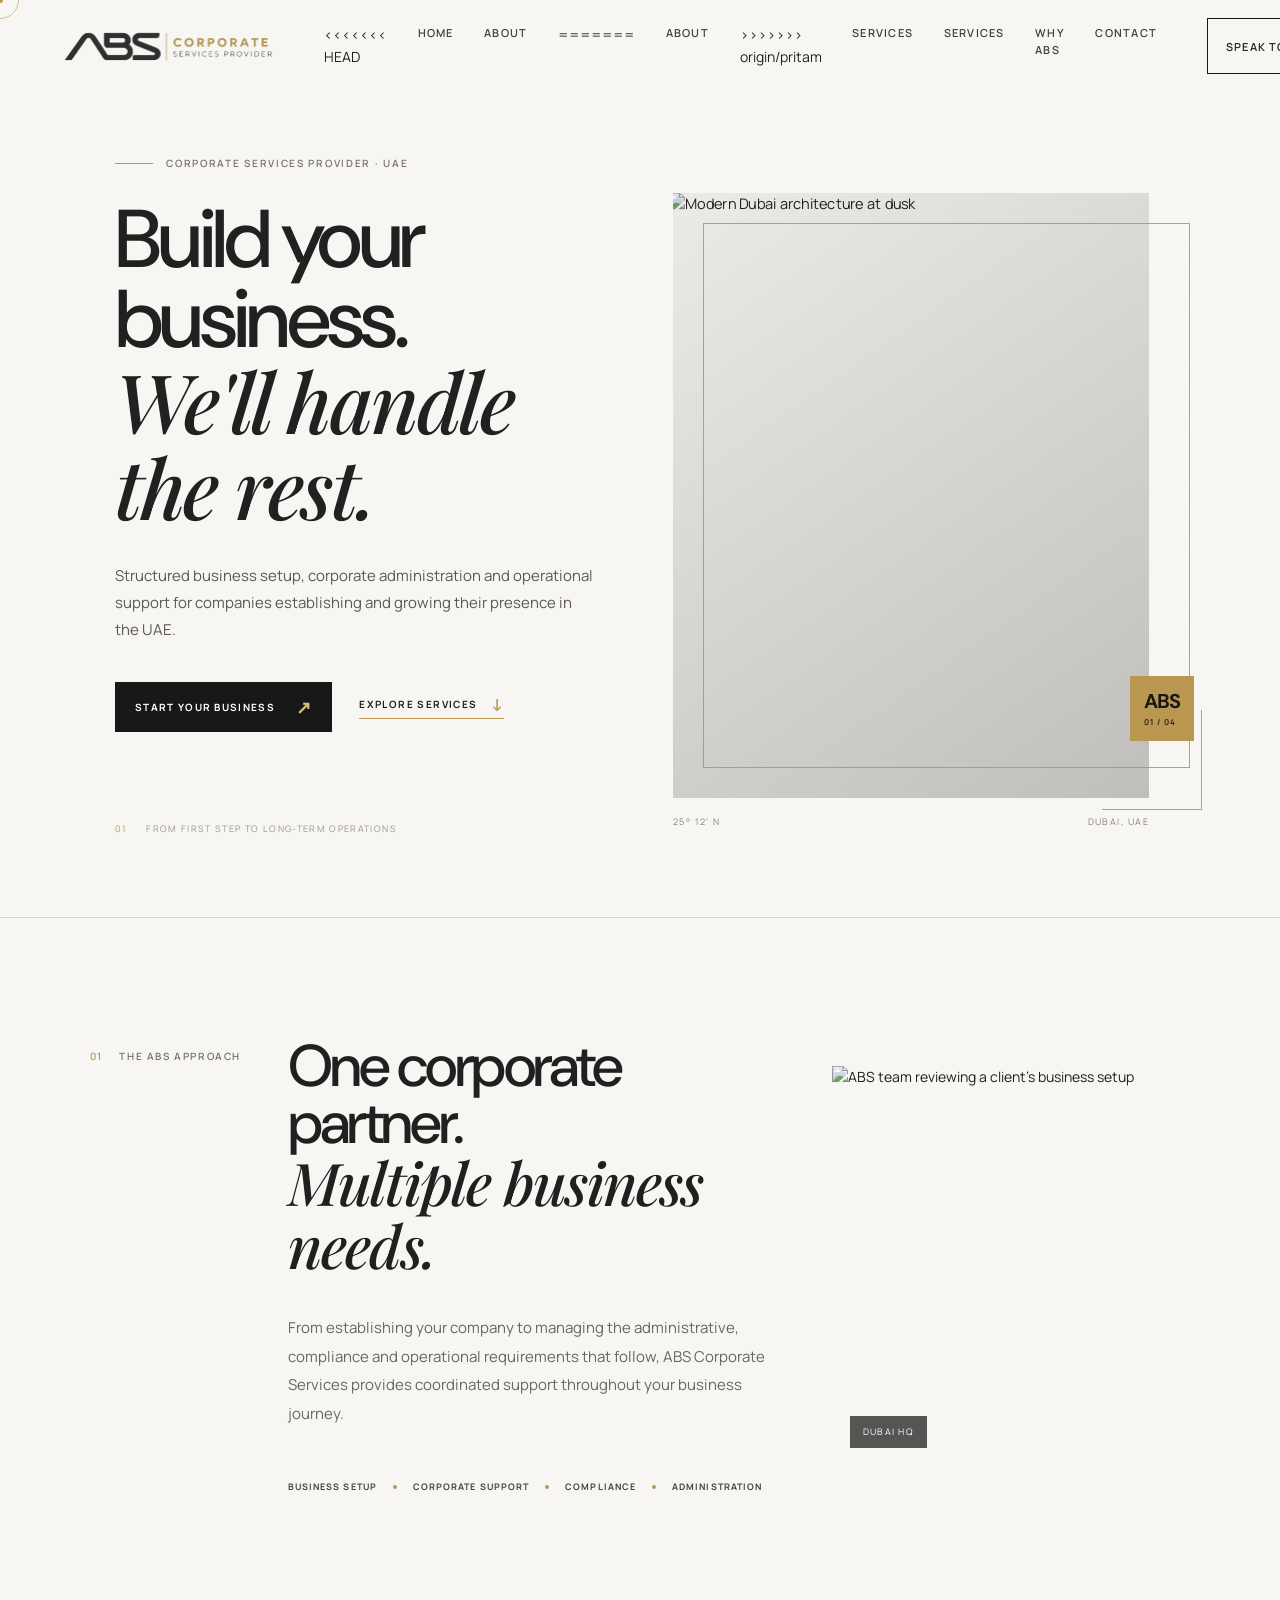
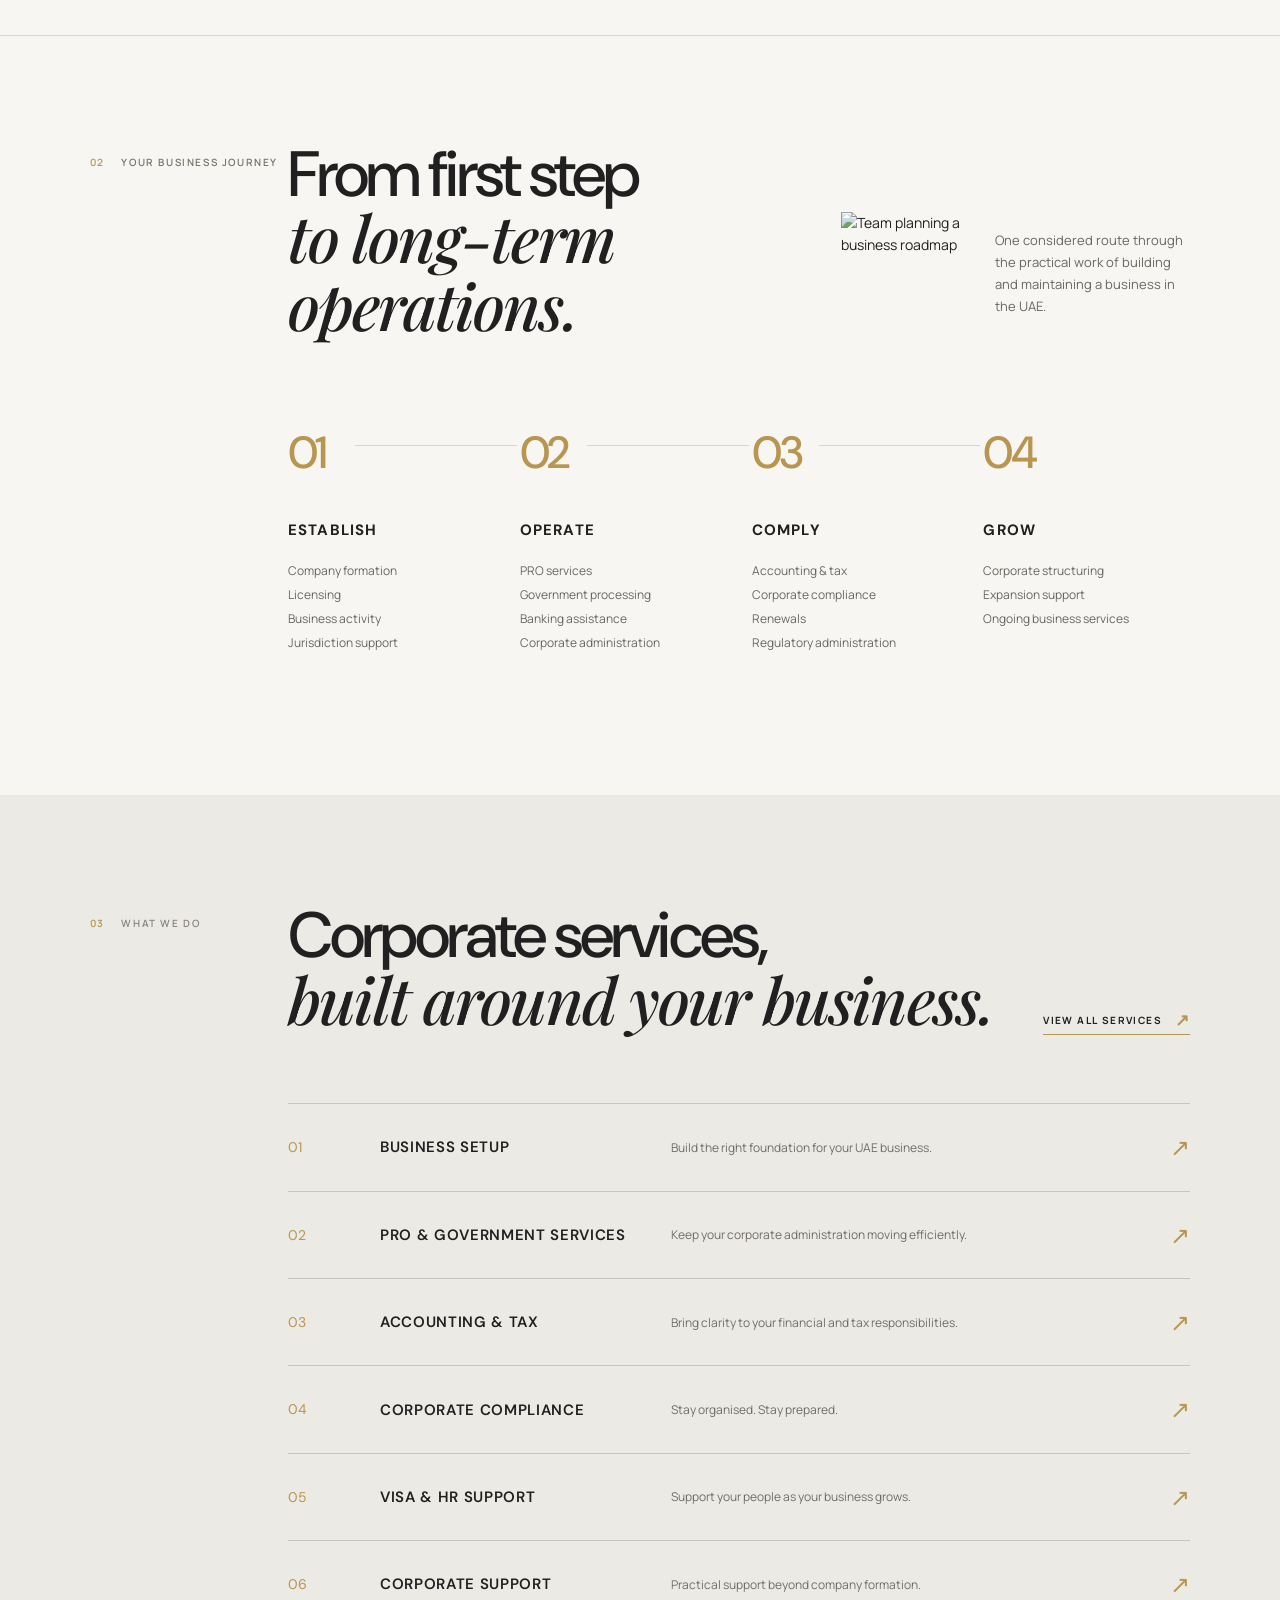
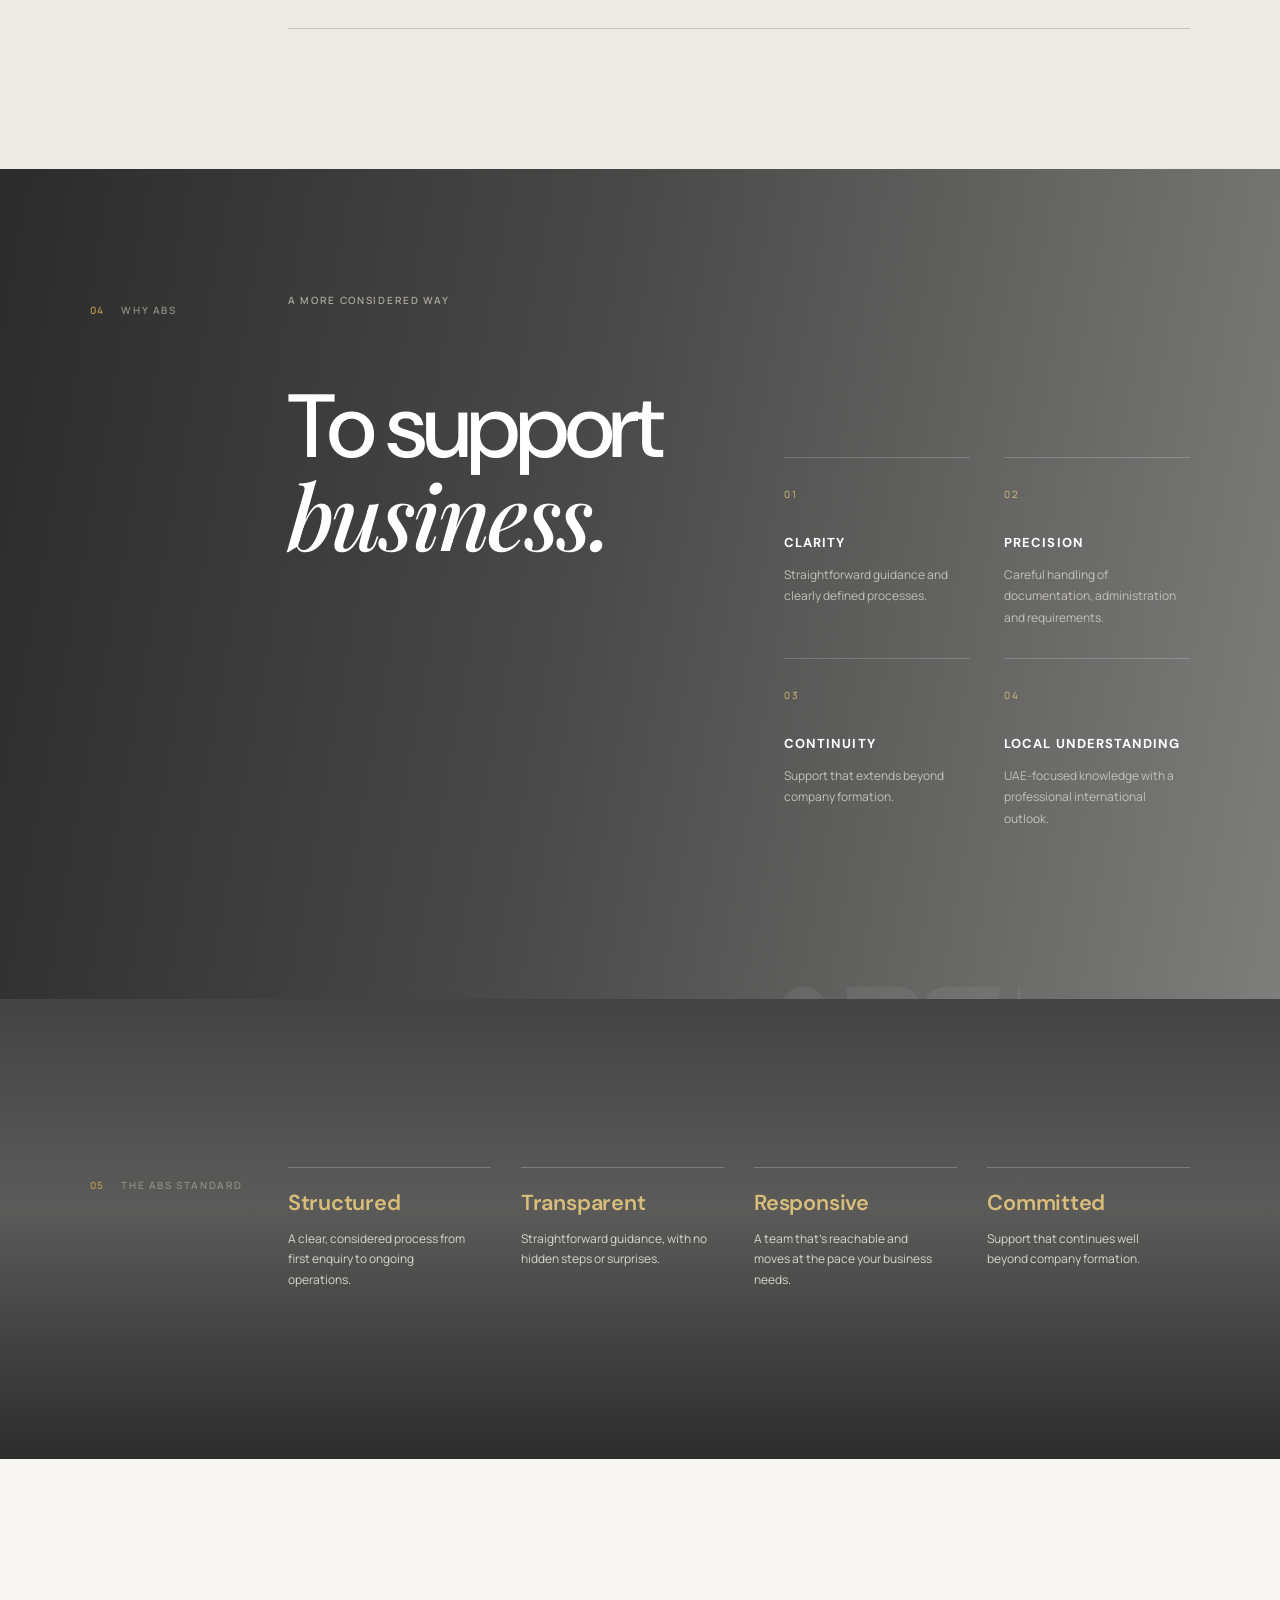
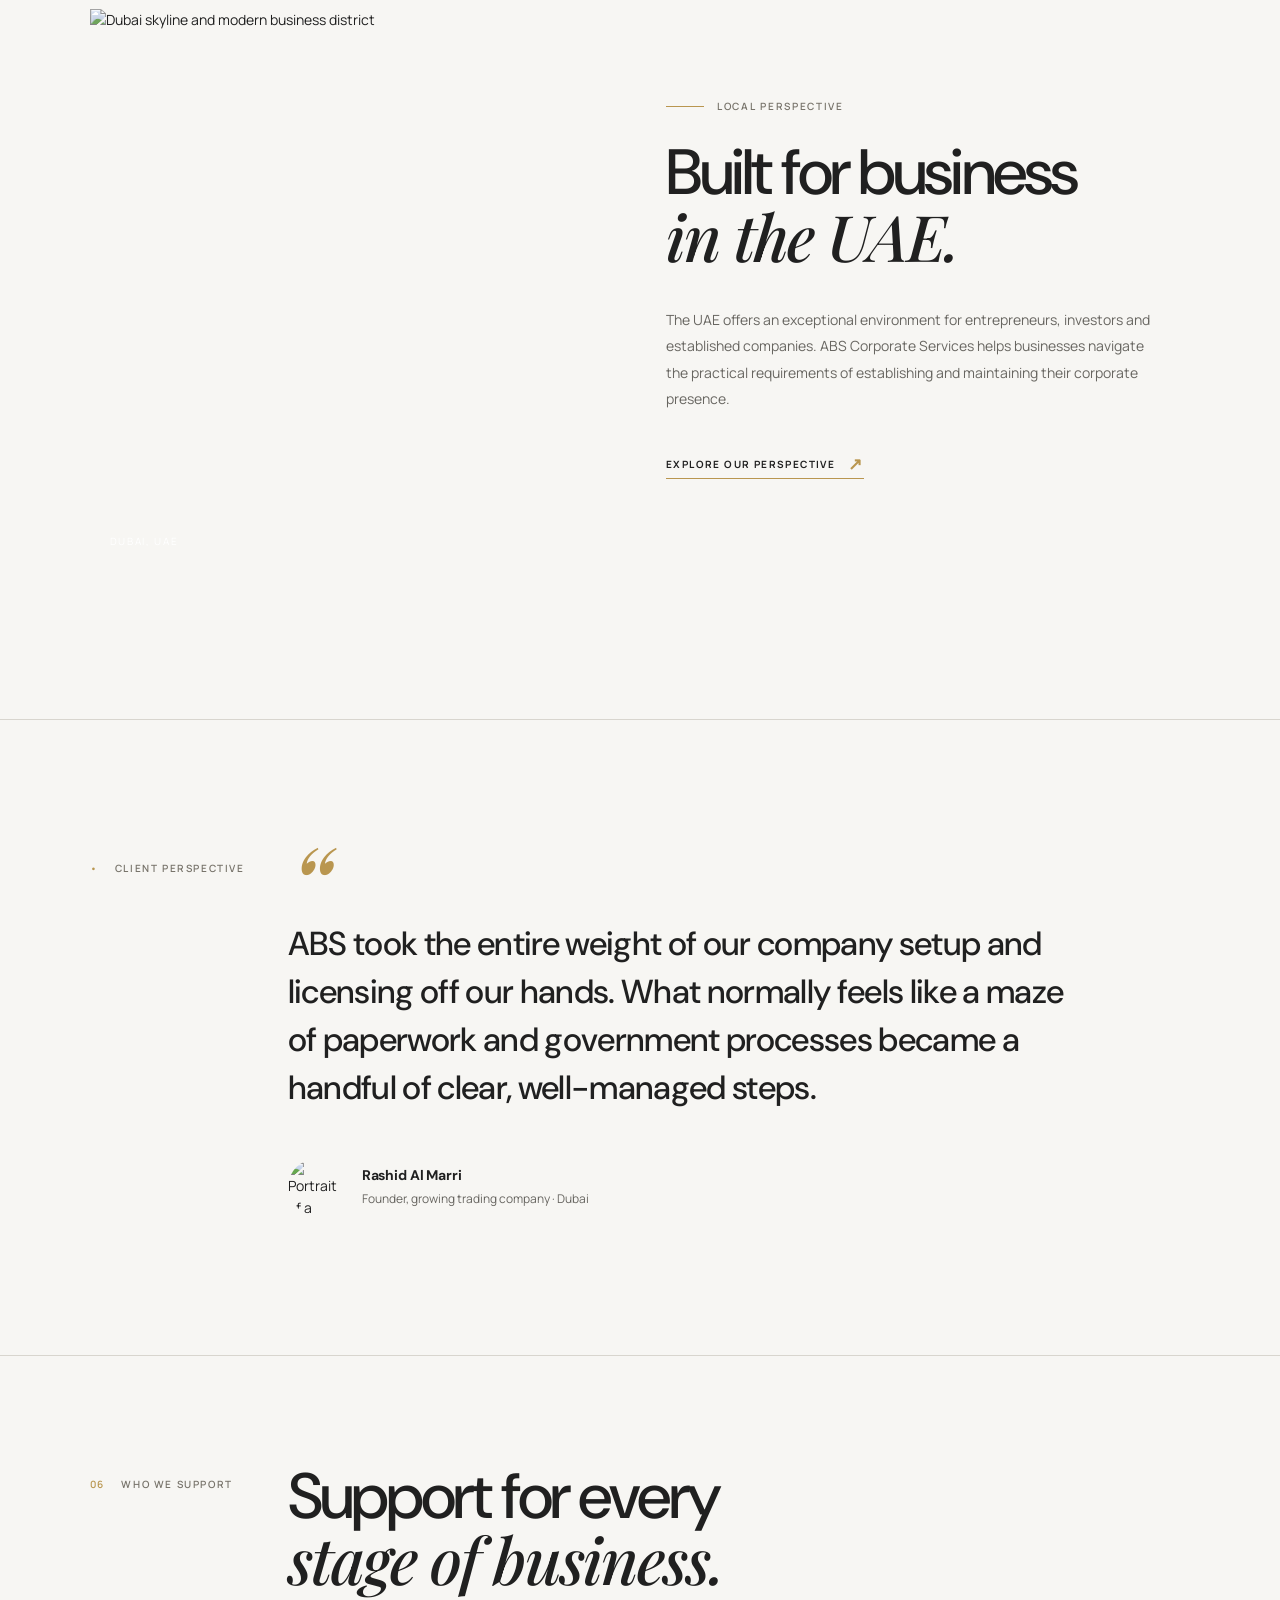
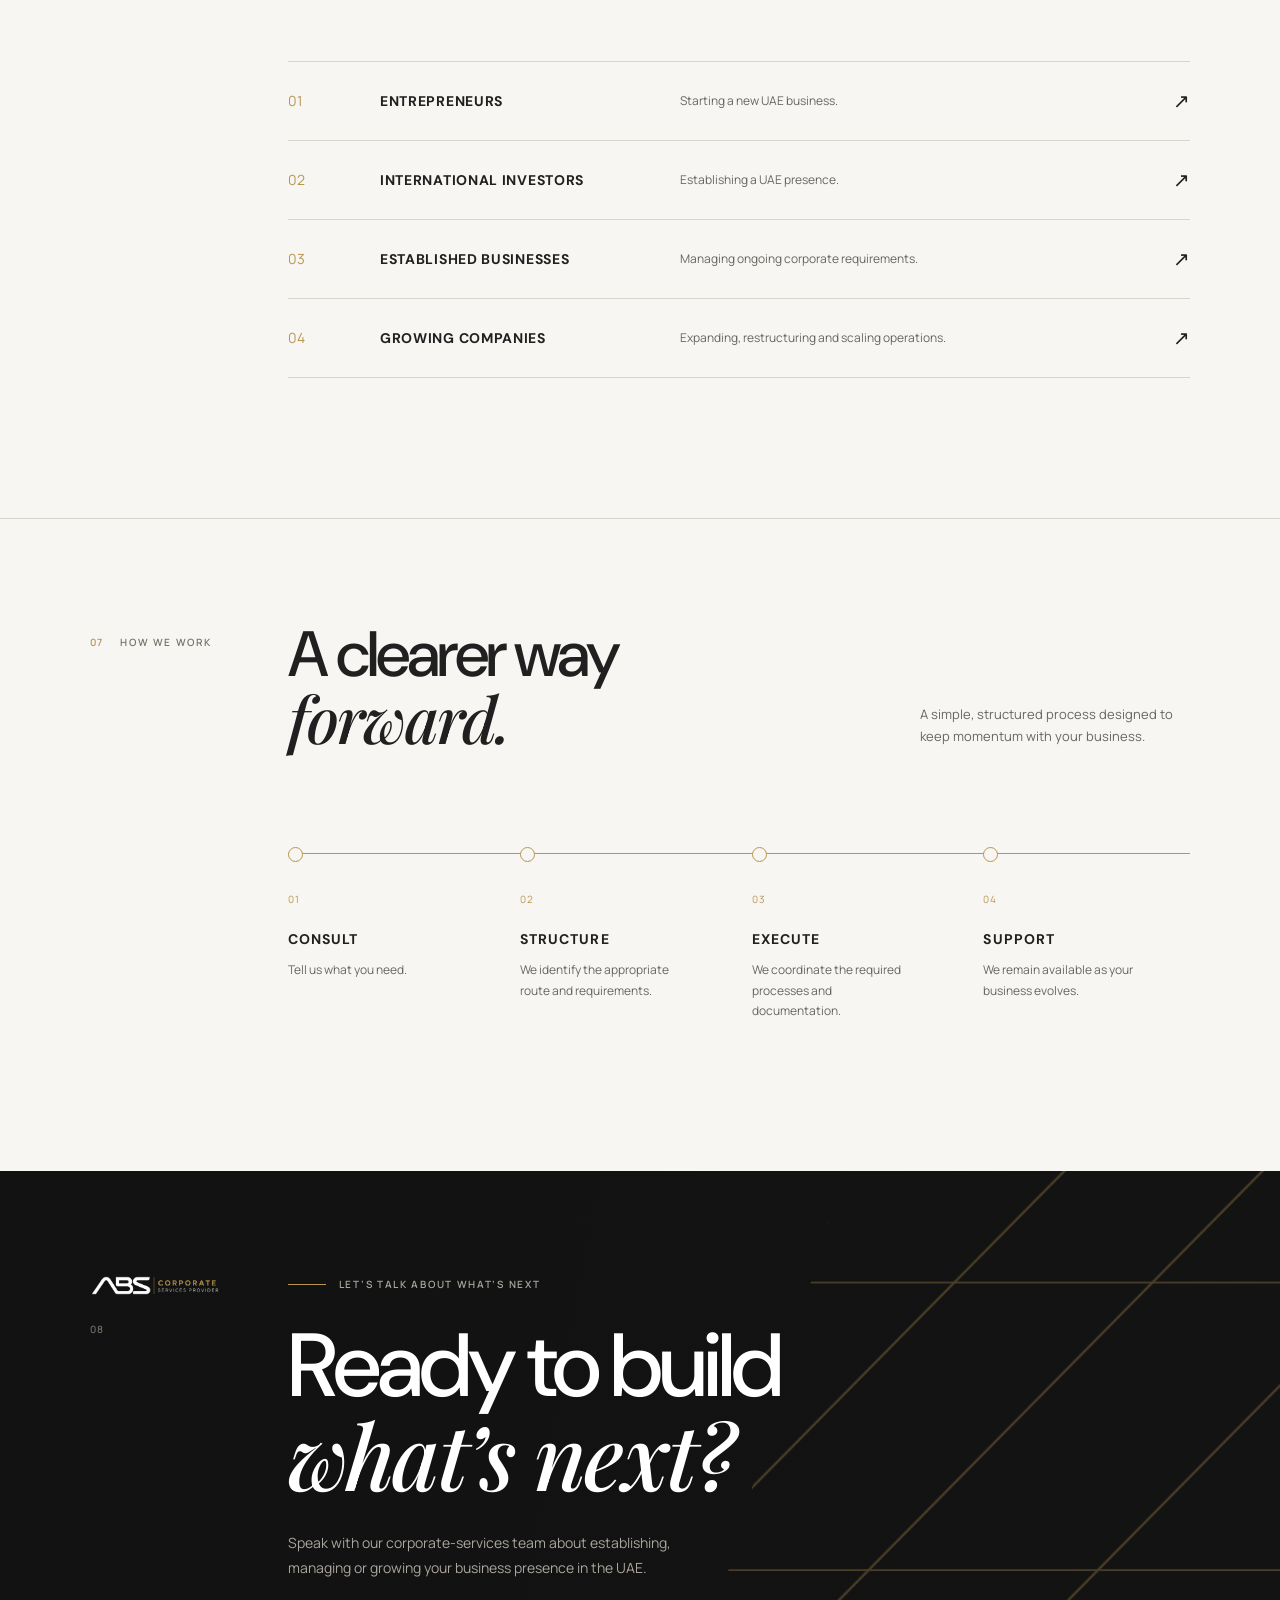
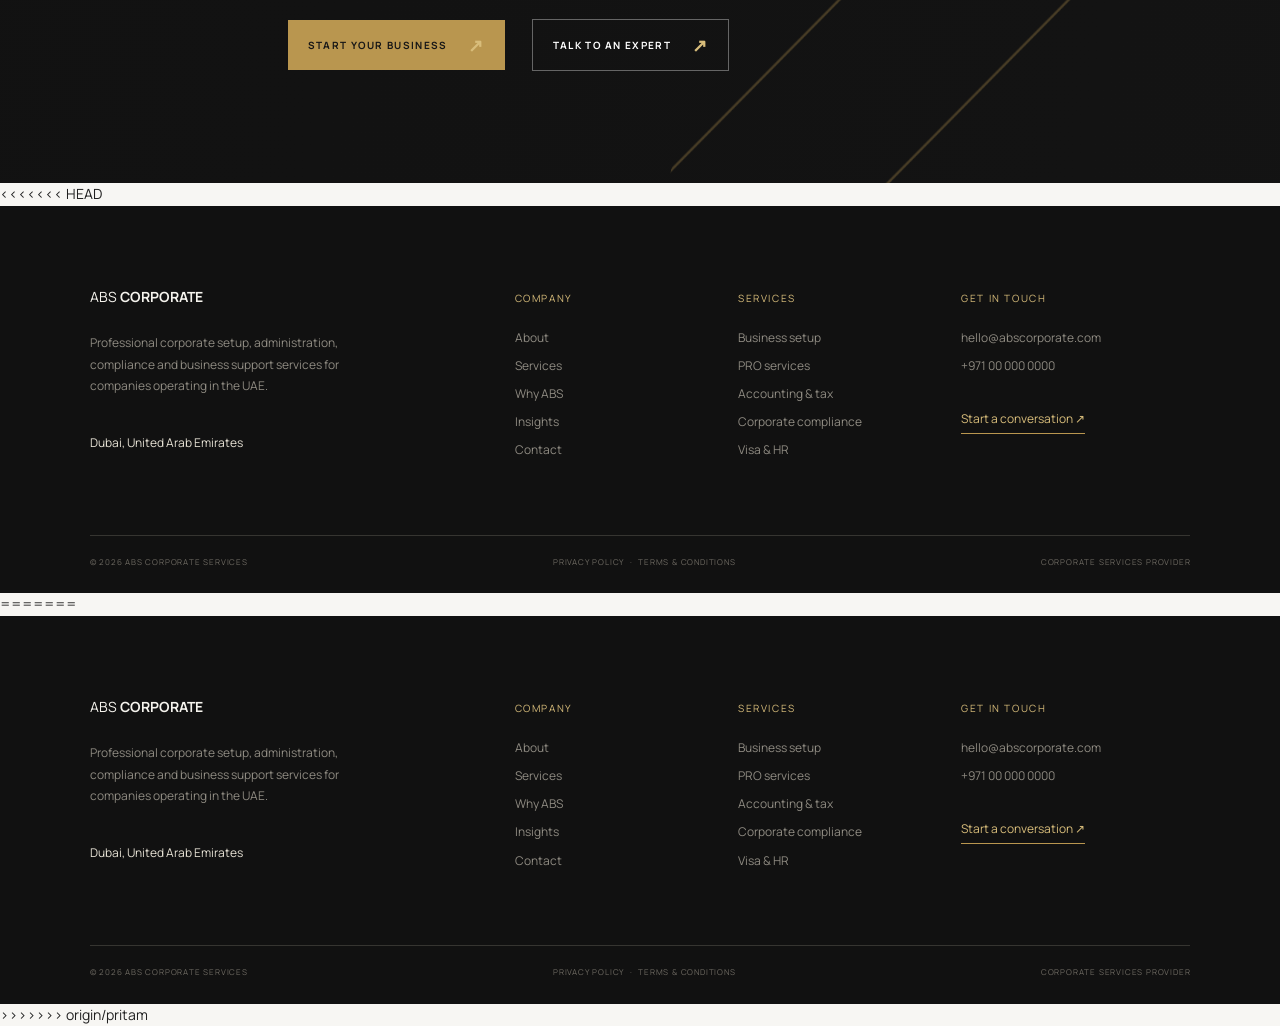
==== commit f474f8fc: "Merge remote-tracking branch 'origin/ritin'" ====
--- a/index.html
+++ b/index.html
@@ -21,8 +21,13 @@
       <img src="abslogo.png" alt="ABS Corporate Services" />
     </a>
     <nav class="desktop-nav" aria-label="Main navigation">
+<<<<<<< HEAD
       <a href="#top">Home</a>
       <a href="#about">About</a>
+=======
+      <a href="about.html">About</a>
+>>>>>>> origin/pritam
+      <a href="#services">Services</a>
       <a href="services.html">Services</a>
       <a href="#why-abs">Why ABS</a>
       <a href="#contact">Contact</a>
@@ -32,9 +37,8 @@
       <span></span><span></span>
     </button>
     <div class="mobile-menu">
-      <a href="#top">Home</a>
       <a href="#about">About</a>
-      <a href="services.html">Services</a>
+      <a href="#services">Services</a>
       <a href="#why-abs">Why ABS</a>
       <a href="#contact">Contact</a>
     </div>
@@ -176,7 +180,11 @@
     <section class="contact-section section-grid" id="contact"><div class="contact-bg" data-parallax><img src="https://images.unsplash.com/photo-1600880292203-757bb62b4baf?auto=format&fit=crop&w=1800&q=80" alt="" /></div><div class="contact-overlay"></div><div class="contact-marker reveal-up"><img src="abs-logo-white-trimmed.png" alt="ABS Corporate Services" /><span>08</span></div><div class="contact-content reveal-up"><p class="eyebrow eyebrow-light"><span class="eyebrow-line"></span> Let’s talk about what’s next</p><h2>Ready to build<br /><em>what’s next?</em></h2><p>Speak with our corporate-services team about establishing, managing or growing your business presence in the UAE.</p><div class="hero-actions"><a class="button button-gold" href="mailto:hello@abscorporate.com">Start your business <span>↗</span></a><a class="button button-outline" href="mailto:hello@abscorporate.com">Talk to an expert <span>↗</span></a></div></div><div class="contact-architecture"></div></section>
   </main>
 
-  <footer class="site-footer"><div class="footer-top"><div class="footer-brand"><img class="footer-logo" src="abs-logo-white-trimmed.png" alt="ABS Corporate Services" /><p>Professional corporate setup, administration, compliance and business support services for companies operating in the UAE.</p><p class="footer-address">Dubai, United Arab Emirates</p></div><div class="footer-column"><p class="footer-heading">Company</p><a href="#about">About</a><a href="services.html">Services</a><a href="#why-abs">Why ABS</a><a href="#insights">Insights</a><a href="#contact">Contact</a></div><div class="footer-column"><p class="footer-heading">Services</p><a href="services.html#business-setup">Business setup</a><a href="services.html#pro-services">PRO services</a><a href="services.html#tax-accounting">Accounting &amp; tax</a><a href="services.html#corporate-compliance">Corporate compliance</a><a href="services.html#visa-immigration">Visa &amp; HR</a></div><div class="footer-column footer-contact"><p class="footer-heading">Get in touch</p><a href="mailto:hello@abscorporate.com">hello@abscorporate.com</a><a href="tel:+971000000000">+971 00 000 0000</a><a class="footer-small-link" href="#contact">Start a conversation ↗</a></div></div><div class="footer-bottom"><span>© 2026 ABS Corporate Services</span><span>Privacy policy &nbsp;·&nbsp; Terms &amp; conditions</span><span>Corporate services provider</span></div></footer>
+<<<<<<< HEAD
+  <footer class="site-footer"><div class="footer-top"><div class="footer-brand"><div class="footer-logo">ABS <span></span> <b>CORPORATE</b></div><p>Professional corporate setup, administration, compliance and business support services for companies operating in the UAE.</p><p class="footer-address">Dubai, United Arab Emirates</p></div><div class="footer-column"><p class="footer-heading">Company</p><a href="#about">About</a><a href="#services">Services</a><a href="#why-abs">Why ABS</a><a href="#insights">Insights</a><a href="#contact">Contact</a></div><div class="footer-column"><p class="footer-heading">Services</p><a href="#services">Business setup</a><a href="#services">PRO services</a><a href="#services">Accounting &amp; tax</a><a href="#services">Corporate compliance</a><a href="#services">Visa &amp; HR</a></div><div class="footer-column footer-contact"><p class="footer-heading">Get in touch</p><a href="mailto:hello@abscorporate.com">hello@abscorporate.com</a><a href="tel:+971000000000">+971 00 000 0000</a><a class="footer-small-link" href="#contact">Start a conversation ↗</a></div></div><div class="footer-bottom"><span>© 2026 ABS Corporate Services</span><span>Privacy policy &nbsp;·&nbsp; Terms &amp; conditions</span><span>Corporate services provider</span></div></footer>
+=======
+  <footer class="site-footer"><div class="footer-top"><div class="footer-brand"><div class="footer-logo">ABS <span></span> <b>CORPORATE</b></div><p>Professional corporate setup, administration, compliance and business support services for companies operating in the UAE.</p><p class="footer-address">Dubai, United Arab Emirates</p></div><div class="footer-column"><p class="footer-heading">Company</p><a href="about.html">About</a><a href="#services">Services</a><a href="#why-abs">Why ABS</a><a href="#insights">Insights</a><a href="#contact">Contact</a></div><div class="footer-column"><p class="footer-heading">Services</p><a href="#services">Business setup</a><a href="#services">PRO services</a><a href="#services">Accounting &amp; tax</a><a href="#services">Corporate compliance</a><a href="#services">Visa &amp; HR</a></div><div class="footer-column footer-contact"><p class="footer-heading">Get in touch</p><a href="mailto:hello@abscorporate.com">hello@abscorporate.com</a><a href="tel:+971000000000">+971 00 000 0000</a><a class="footer-small-link" href="#contact">Start a conversation ↗</a></div></div><div class="footer-bottom"><span>© 2026 ABS Corporate Services</span><span>Privacy policy &nbsp;·&nbsp; Terms &amp; conditions</span><span>Corporate services provider</span></div></footer>
+>>>>>>> origin/pritam
 
   <script src="https://cdn.jsdelivr.net/npm/@studio-freight/lenis@1.0.42/dist/lenis.min.js"></script>
   <script src="https://cdn.jsdelivr.net/npm/gsap@3.12.5/dist/gsap.min.js"></script>
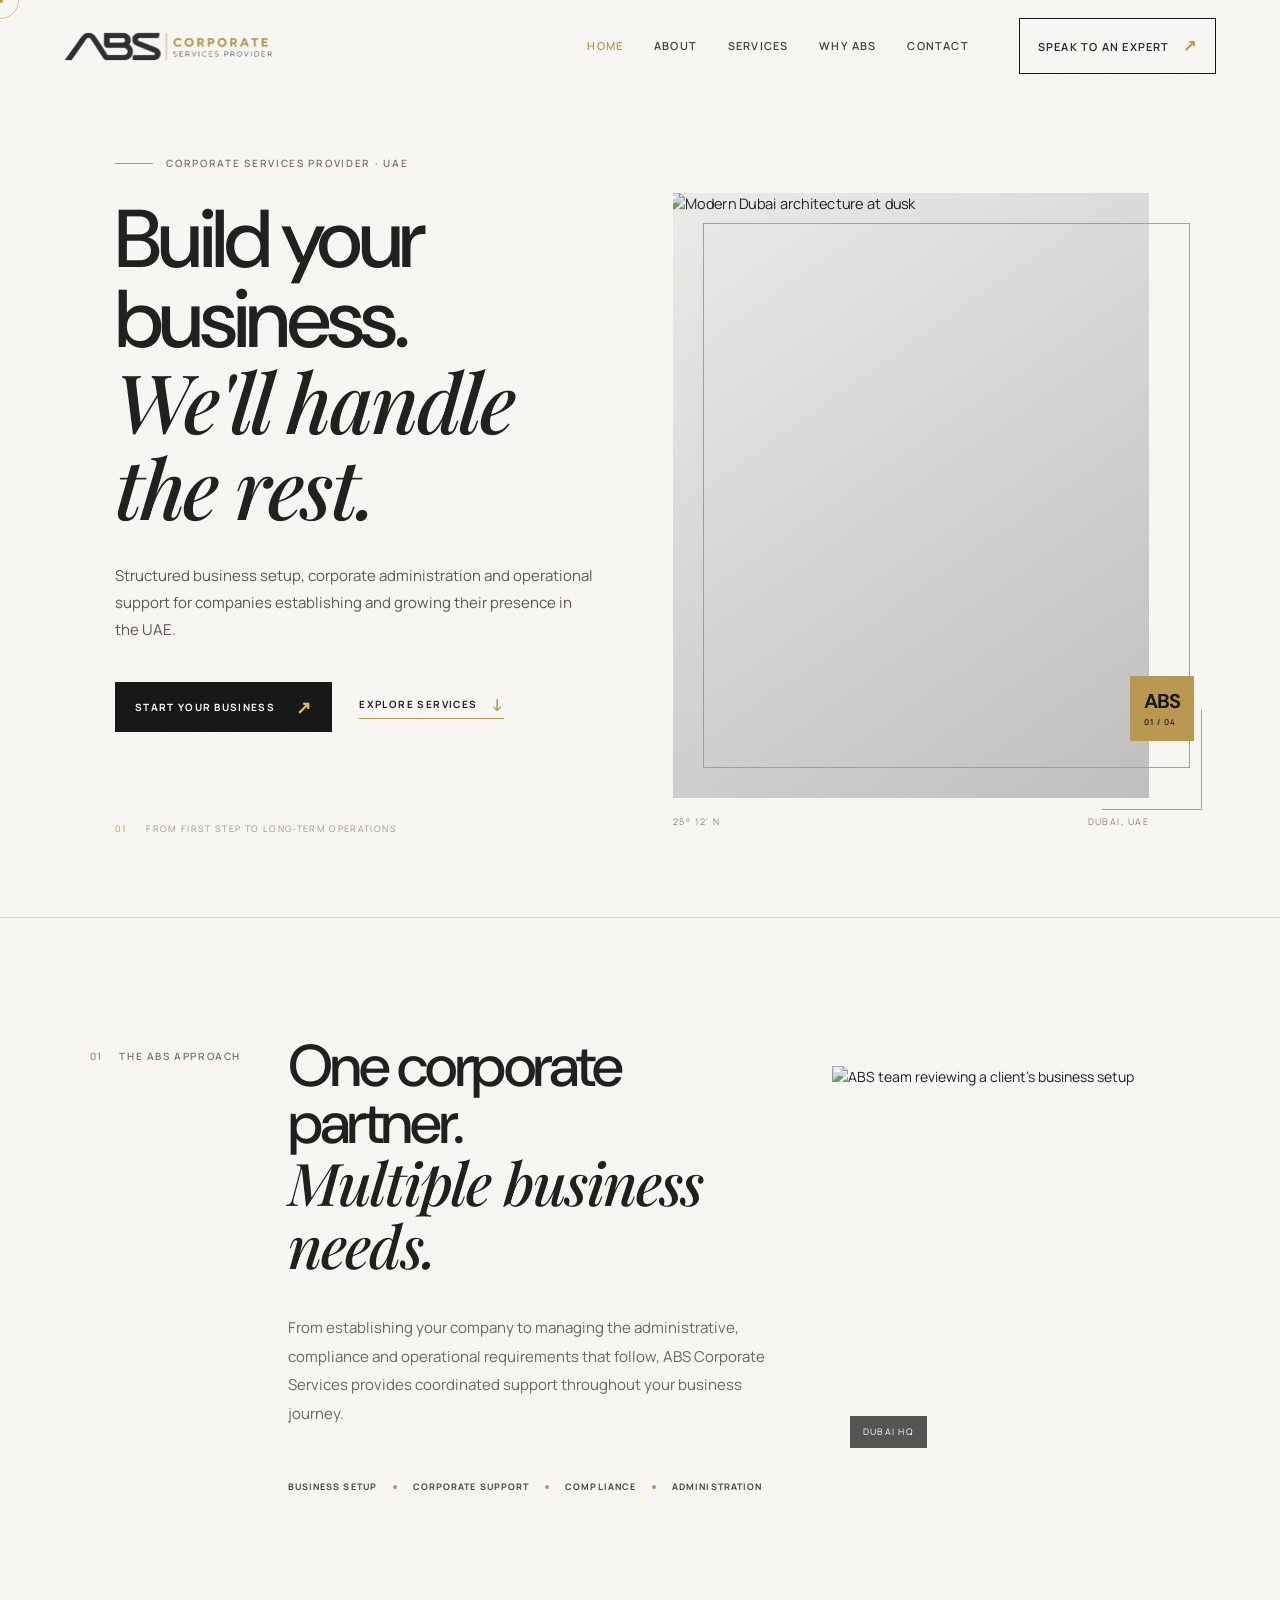
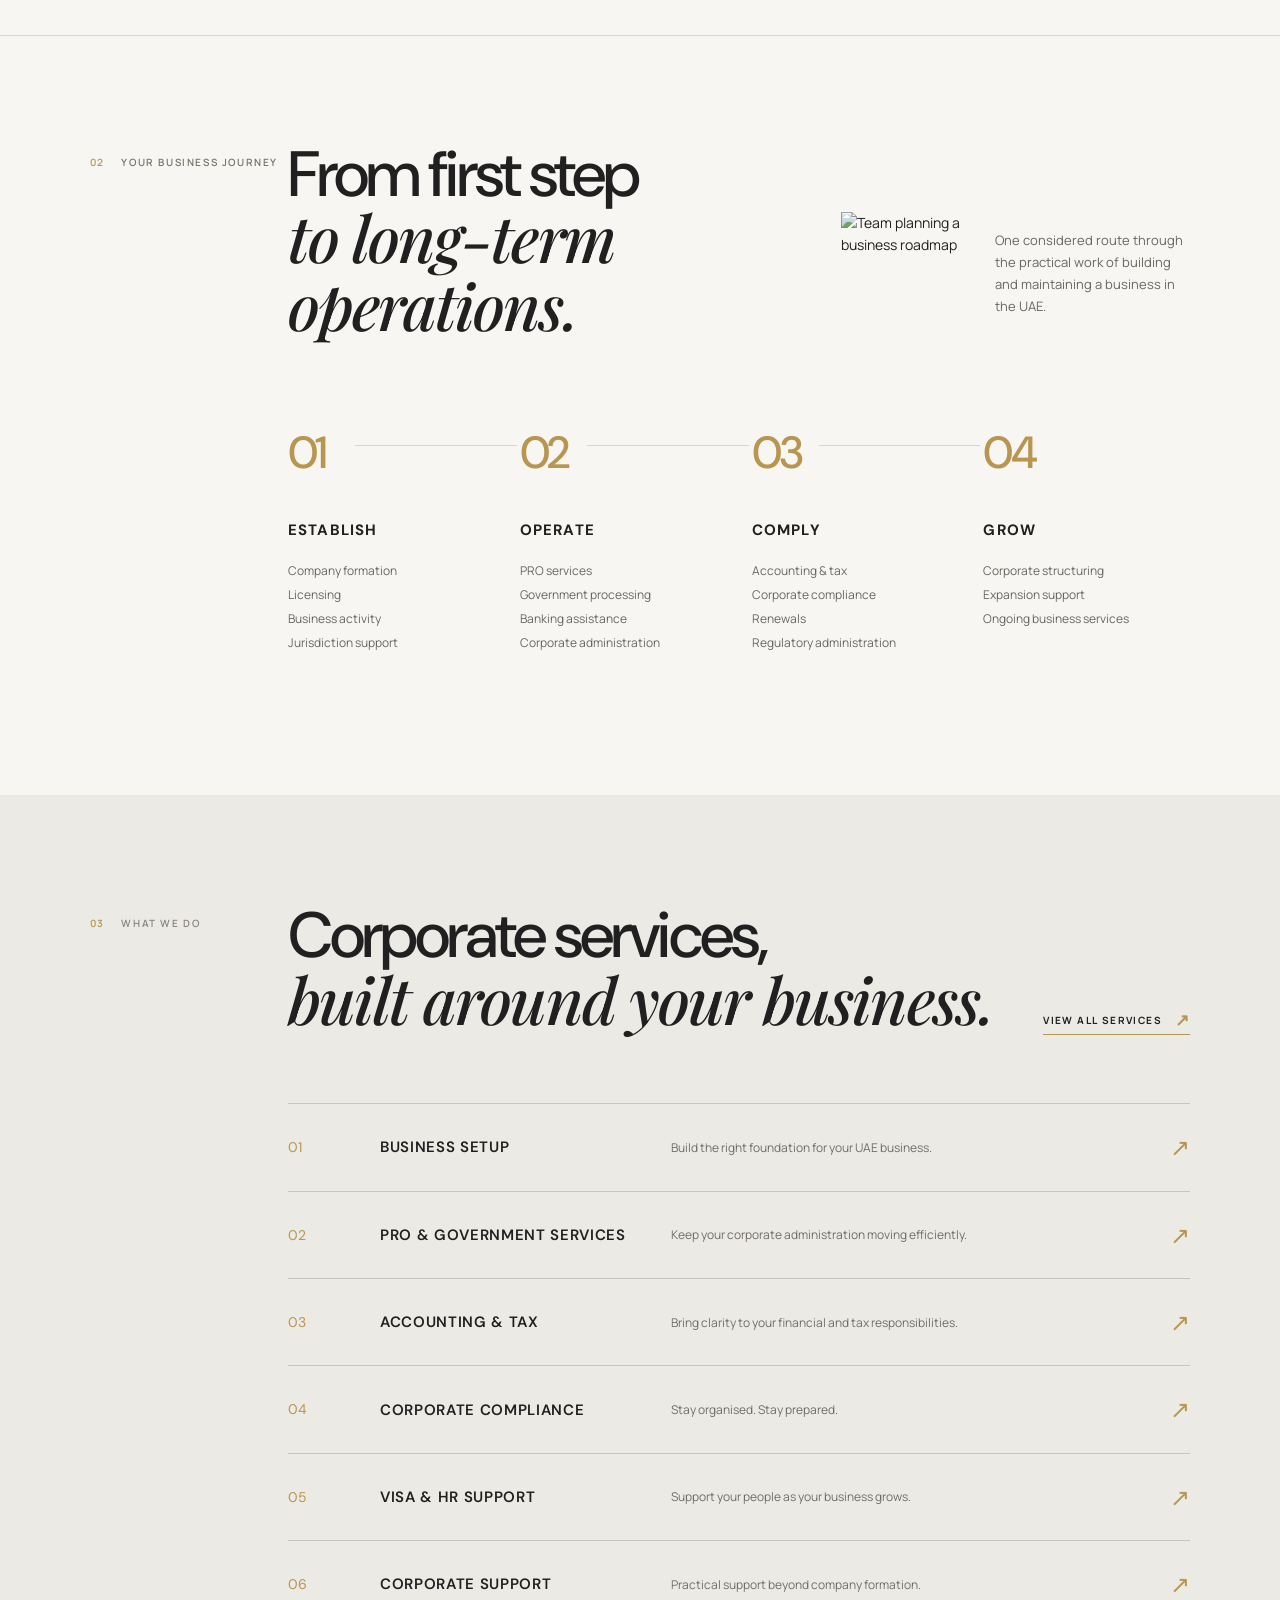
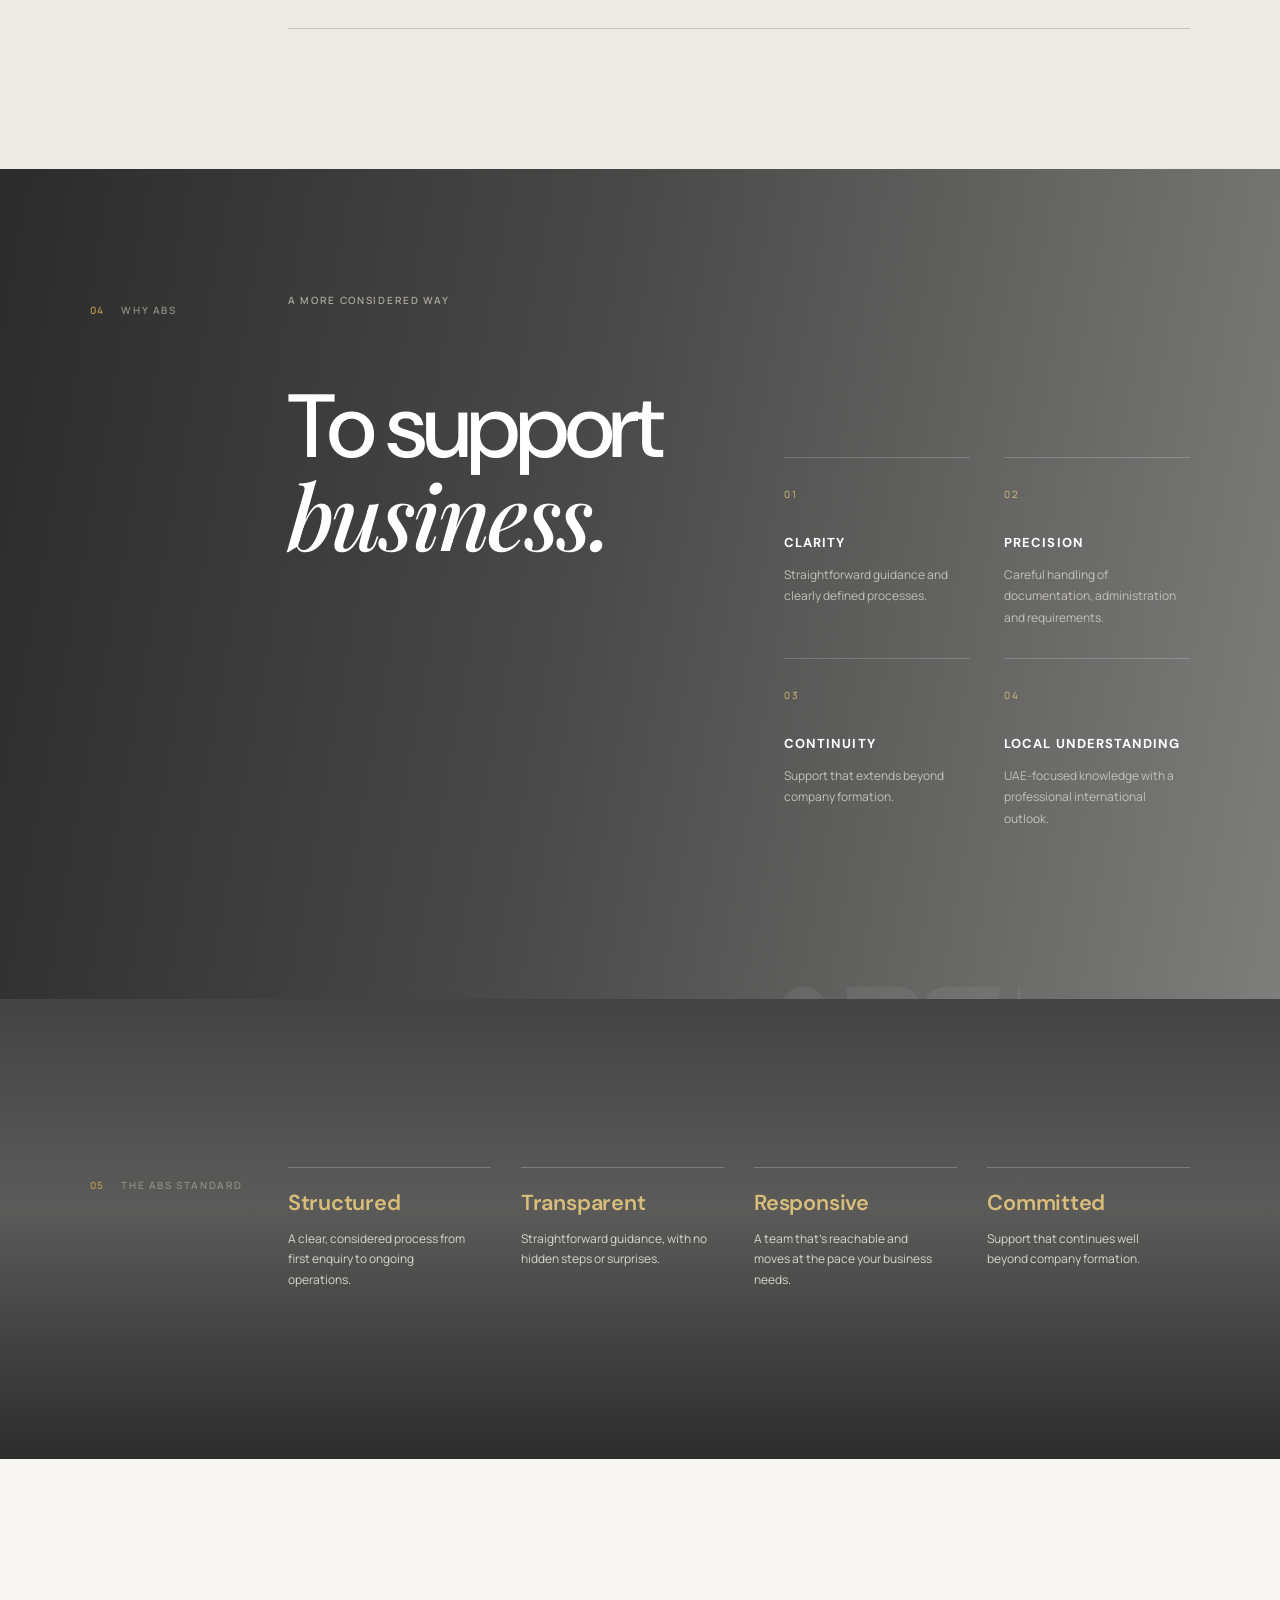
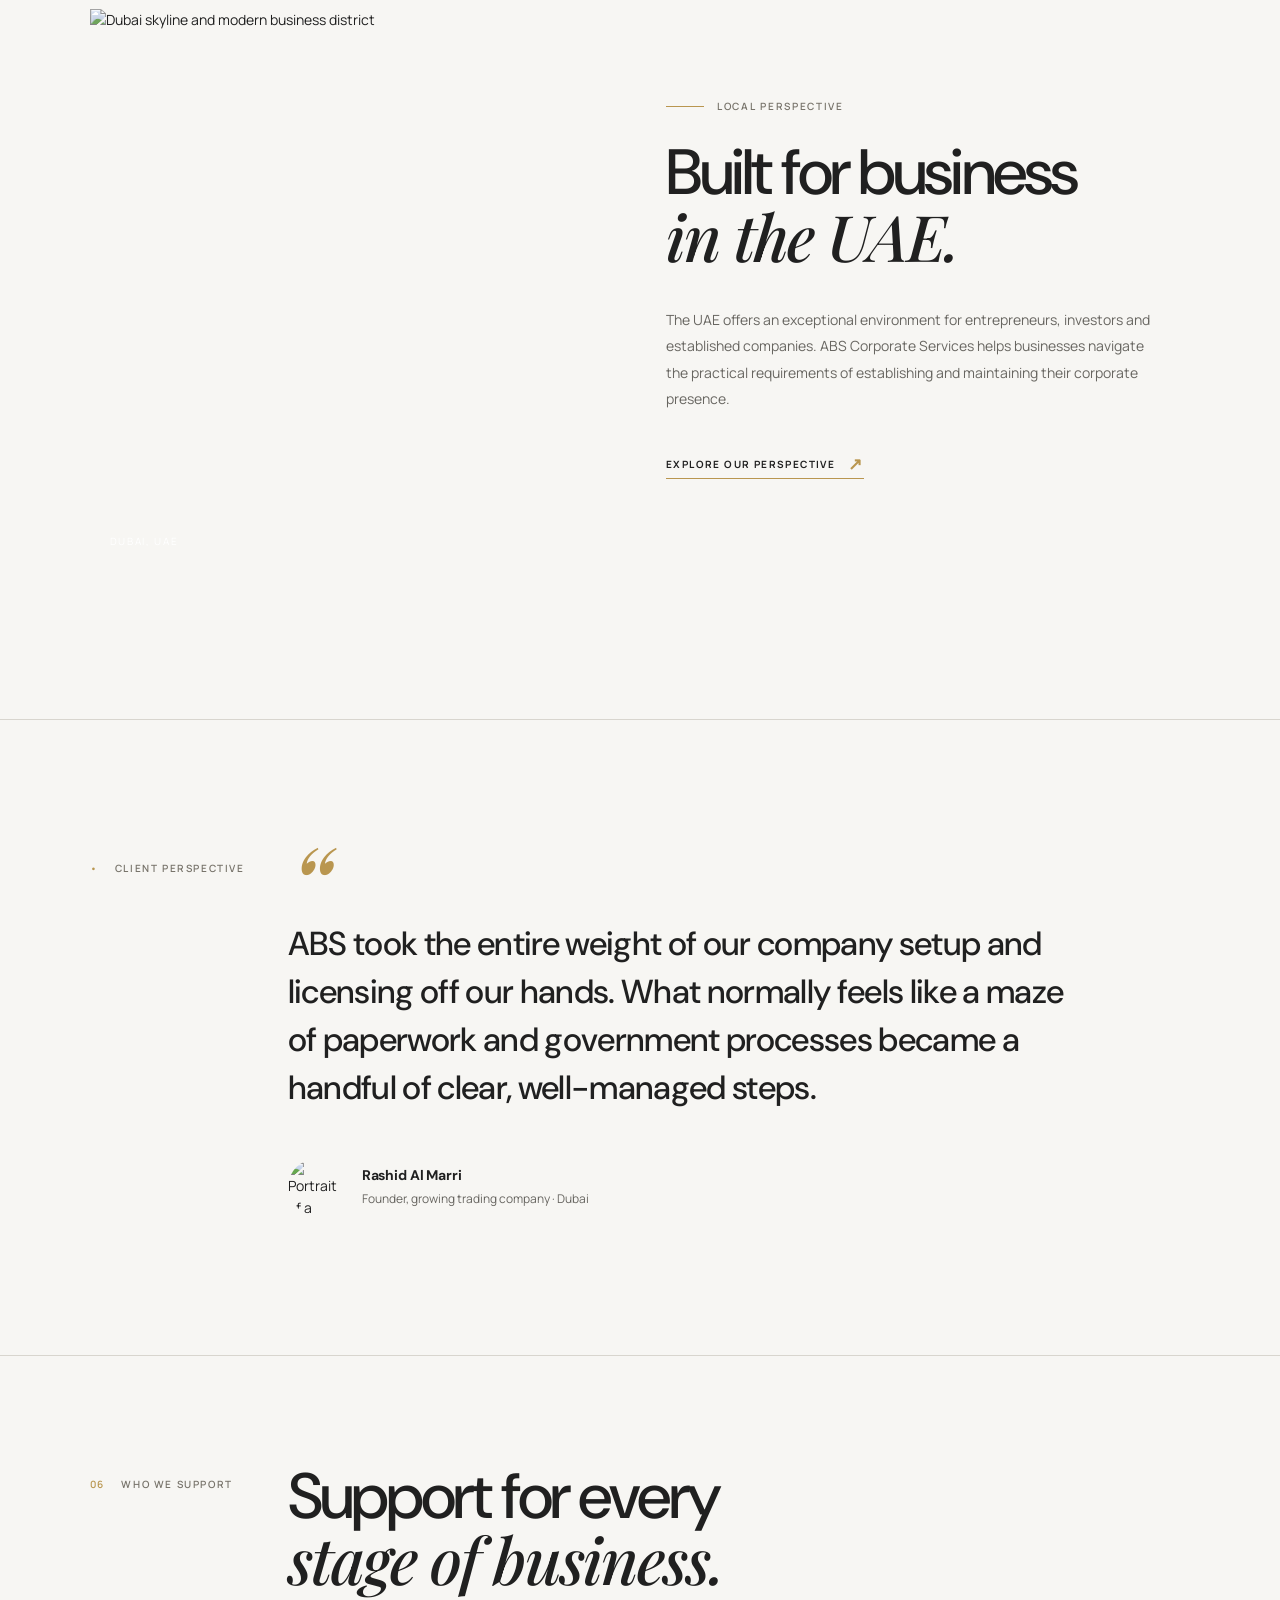
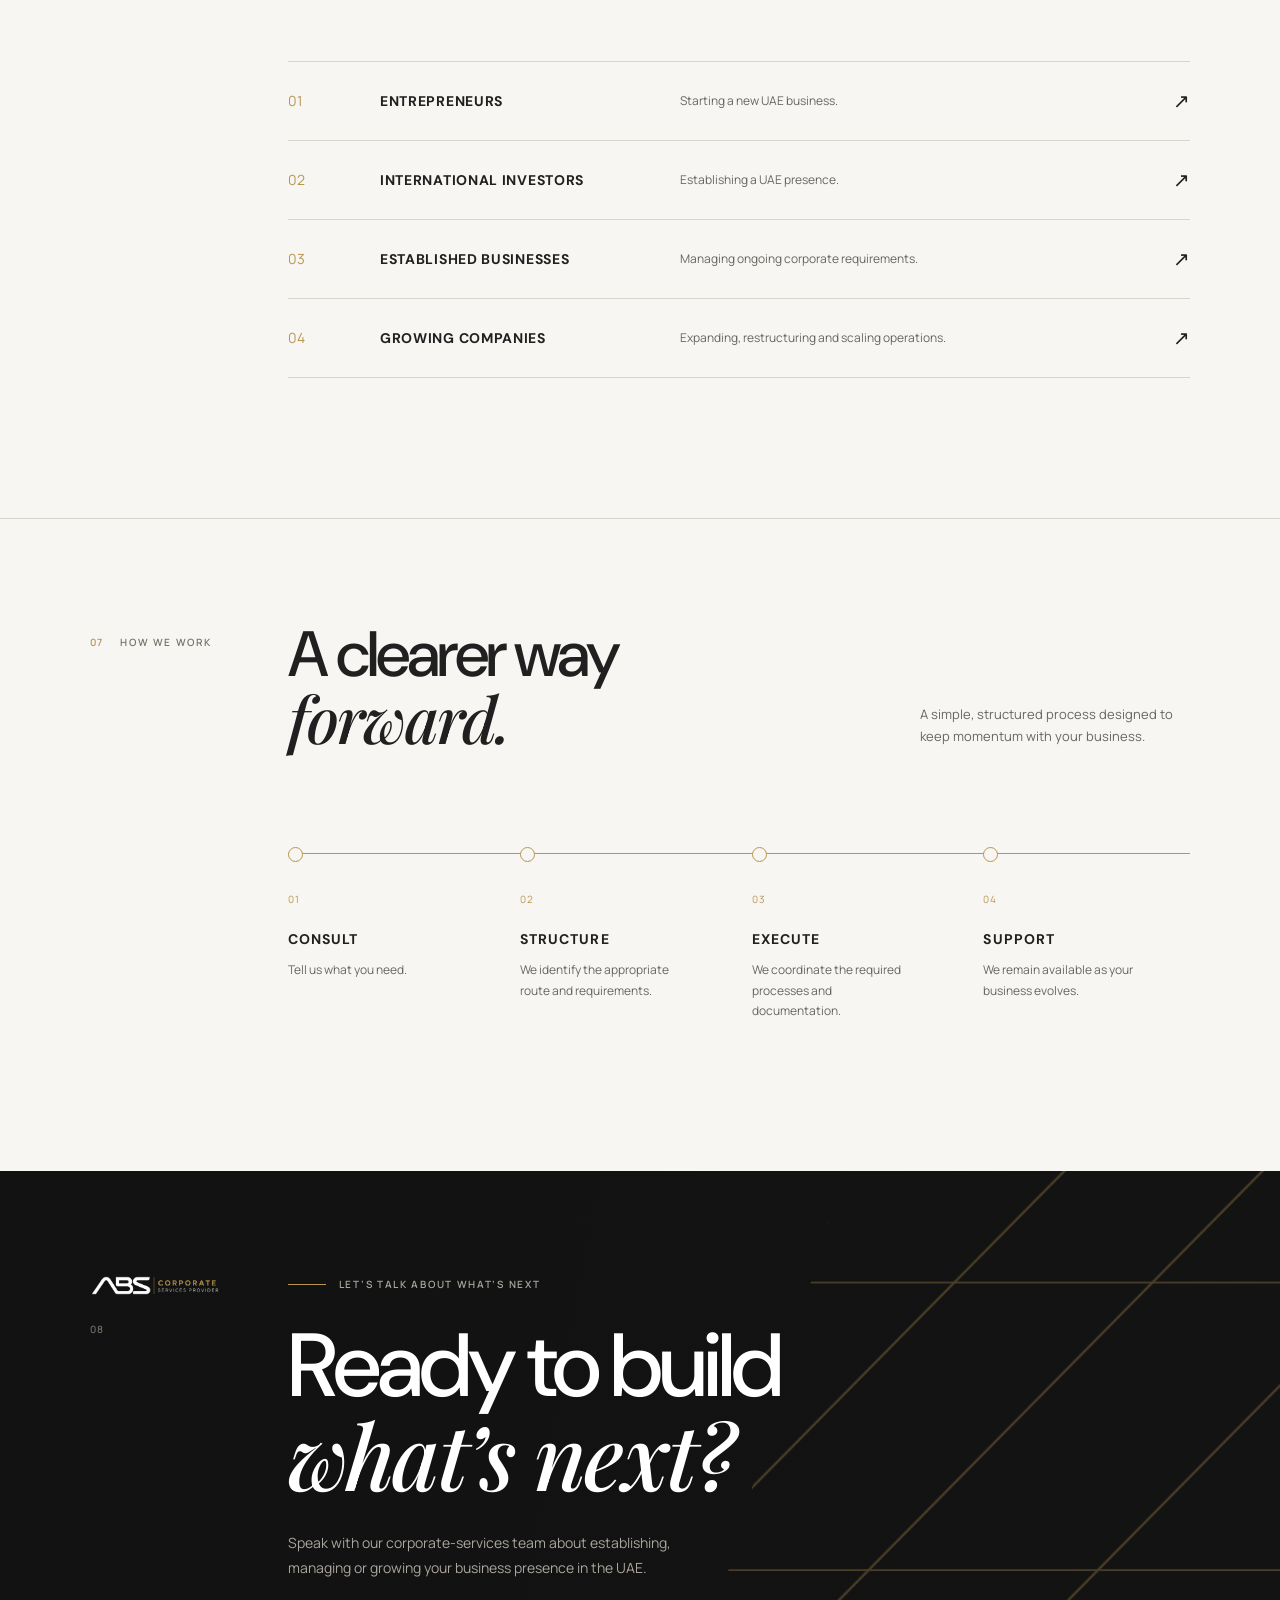
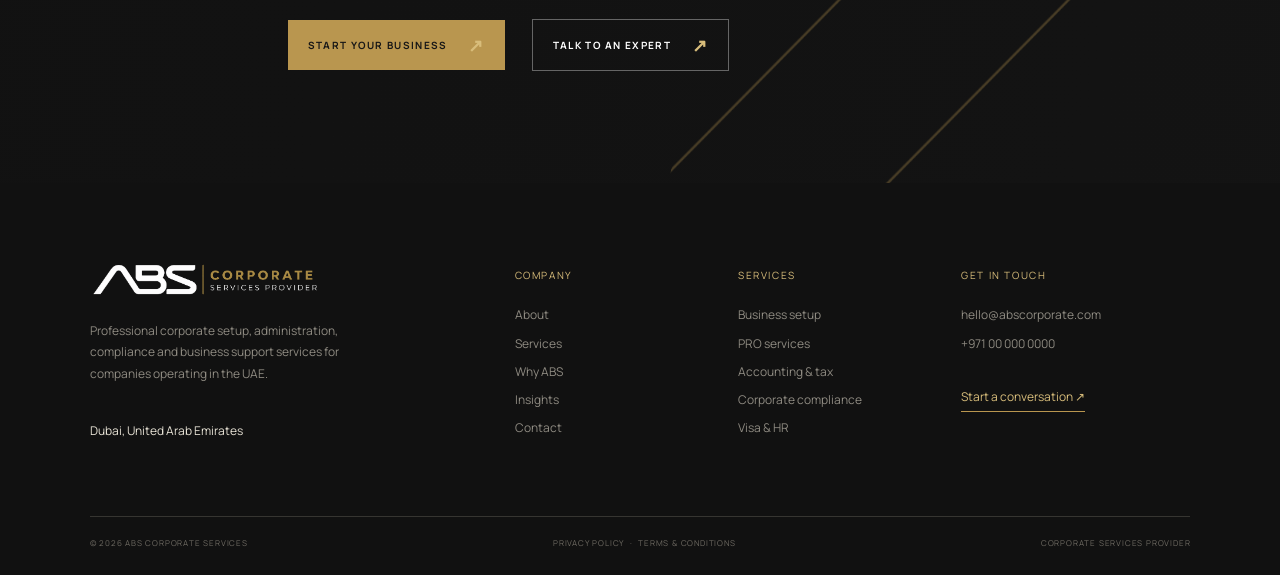
==== commit 3effc175: "navlink fix push" ====
--- a/index.html
+++ b/index.html
@@ -21,13 +21,8 @@
       <img src="abslogo.png" alt="ABS Corporate Services" />
     </a>
     <nav class="desktop-nav" aria-label="Main navigation">
-<<<<<<< HEAD
-      <a href="#top">Home</a>
-      <a href="#about">About</a>
-=======
+      <a href="#top" class="active">Home</a>
       <a href="about.html">About</a>
->>>>>>> origin/pritam
-      <a href="#services">Services</a>
       <a href="services.html">Services</a>
       <a href="#why-abs">Why ABS</a>
       <a href="#contact">Contact</a>
@@ -37,8 +32,9 @@
       <span></span><span></span>
     </button>
     <div class="mobile-menu">
-      <a href="#about">About</a>
-      <a href="#services">Services</a>
+      <a href="#top" class="active">Home</a>
+      <a href="about.html">About</a>
+      <a href="services.html">Services</a>
       <a href="#why-abs">Why ABS</a>
       <a href="#contact">Contact</a>
     </div>
@@ -180,11 +176,7 @@
     <section class="contact-section section-grid" id="contact"><div class="contact-bg" data-parallax><img src="https://images.unsplash.com/photo-1600880292203-757bb62b4baf?auto=format&fit=crop&w=1800&q=80" alt="" /></div><div class="contact-overlay"></div><div class="contact-marker reveal-up"><img src="abs-logo-white-trimmed.png" alt="ABS Corporate Services" /><span>08</span></div><div class="contact-content reveal-up"><p class="eyebrow eyebrow-light"><span class="eyebrow-line"></span> Let’s talk about what’s next</p><h2>Ready to build<br /><em>what’s next?</em></h2><p>Speak with our corporate-services team about establishing, managing or growing your business presence in the UAE.</p><div class="hero-actions"><a class="button button-gold" href="mailto:hello@abscorporate.com">Start your business <span>↗</span></a><a class="button button-outline" href="mailto:hello@abscorporate.com">Talk to an expert <span>↗</span></a></div></div><div class="contact-architecture"></div></section>
   </main>
 
-<<<<<<< HEAD
-  <footer class="site-footer"><div class="footer-top"><div class="footer-brand"><div class="footer-logo">ABS <span></span> <b>CORPORATE</b></div><p>Professional corporate setup, administration, compliance and business support services for companies operating in the UAE.</p><p class="footer-address">Dubai, United Arab Emirates</p></div><div class="footer-column"><p class="footer-heading">Company</p><a href="#about">About</a><a href="#services">Services</a><a href="#why-abs">Why ABS</a><a href="#insights">Insights</a><a href="#contact">Contact</a></div><div class="footer-column"><p class="footer-heading">Services</p><a href="#services">Business setup</a><a href="#services">PRO services</a><a href="#services">Accounting &amp; tax</a><a href="#services">Corporate compliance</a><a href="#services">Visa &amp; HR</a></div><div class="footer-column footer-contact"><p class="footer-heading">Get in touch</p><a href="mailto:hello@abscorporate.com">hello@abscorporate.com</a><a href="tel:+971000000000">+971 00 000 0000</a><a class="footer-small-link" href="#contact">Start a conversation ↗</a></div></div><div class="footer-bottom"><span>© 2026 ABS Corporate Services</span><span>Privacy policy &nbsp;·&nbsp; Terms &amp; conditions</span><span>Corporate services provider</span></div></footer>
-=======
-  <footer class="site-footer"><div class="footer-top"><div class="footer-brand"><div class="footer-logo">ABS <span></span> <b>CORPORATE</b></div><p>Professional corporate setup, administration, compliance and business support services for companies operating in the UAE.</p><p class="footer-address">Dubai, United Arab Emirates</p></div><div class="footer-column"><p class="footer-heading">Company</p><a href="about.html">About</a><a href="#services">Services</a><a href="#why-abs">Why ABS</a><a href="#insights">Insights</a><a href="#contact">Contact</a></div><div class="footer-column"><p class="footer-heading">Services</p><a href="#services">Business setup</a><a href="#services">PRO services</a><a href="#services">Accounting &amp; tax</a><a href="#services">Corporate compliance</a><a href="#services">Visa &amp; HR</a></div><div class="footer-column footer-contact"><p class="footer-heading">Get in touch</p><a href="mailto:hello@abscorporate.com">hello@abscorporate.com</a><a href="tel:+971000000000">+971 00 000 0000</a><a class="footer-small-link" href="#contact">Start a conversation ↗</a></div></div><div class="footer-bottom"><span>© 2026 ABS Corporate Services</span><span>Privacy policy &nbsp;·&nbsp; Terms &amp; conditions</span><span>Corporate services provider</span></div></footer>
->>>>>>> origin/pritam
+  <footer class="site-footer"><div class="footer-top"><div class="footer-brand"><img class="footer-logo" src="abs-logo-white-trimmed.png" alt="ABS Corporate Services" /><p>Professional corporate setup, administration, compliance and business support services for companies operating in the UAE.</p><p class="footer-address">Dubai, United Arab Emirates</p></div><div class="footer-column"><p class="footer-heading">Company</p><a href="about.html">About</a><a href="services.html">Services</a><a href="#why-abs">Why ABS</a><a href="#insights">Insights</a><a href="#contact">Contact</a></div><div class="footer-column"><p class="footer-heading">Services</p><a href="services.html#business-setup">Business setup</a><a href="services.html#pro-services">PRO services</a><a href="services.html#tax-accounting">Accounting &amp; tax</a><a href="services.html#corporate-compliance">Corporate compliance</a><a href="services.html#visa-immigration">Visa &amp; HR</a></div><div class="footer-column footer-contact"><p class="footer-heading">Get in touch</p><a href="mailto:hello@abscorporate.com">hello@abscorporate.com</a><a href="tel:+971000000000">+971 00 000 0000</a><a class="footer-small-link" href="#contact">Start a conversation ↗</a></div></div><div class="footer-bottom"><span>© 2026 ABS Corporate Services</span><span>Privacy policy &nbsp;·&nbsp; Terms &amp; conditions</span><span>Corporate services provider</span></div></footer>
 
   <script src="https://cdn.jsdelivr.net/npm/@studio-freight/lenis@1.0.42/dist/lenis.min.js"></script>
   <script src="https://cdn.jsdelivr.net/npm/gsap@3.12.5/dist/gsap.min.js"></script>
